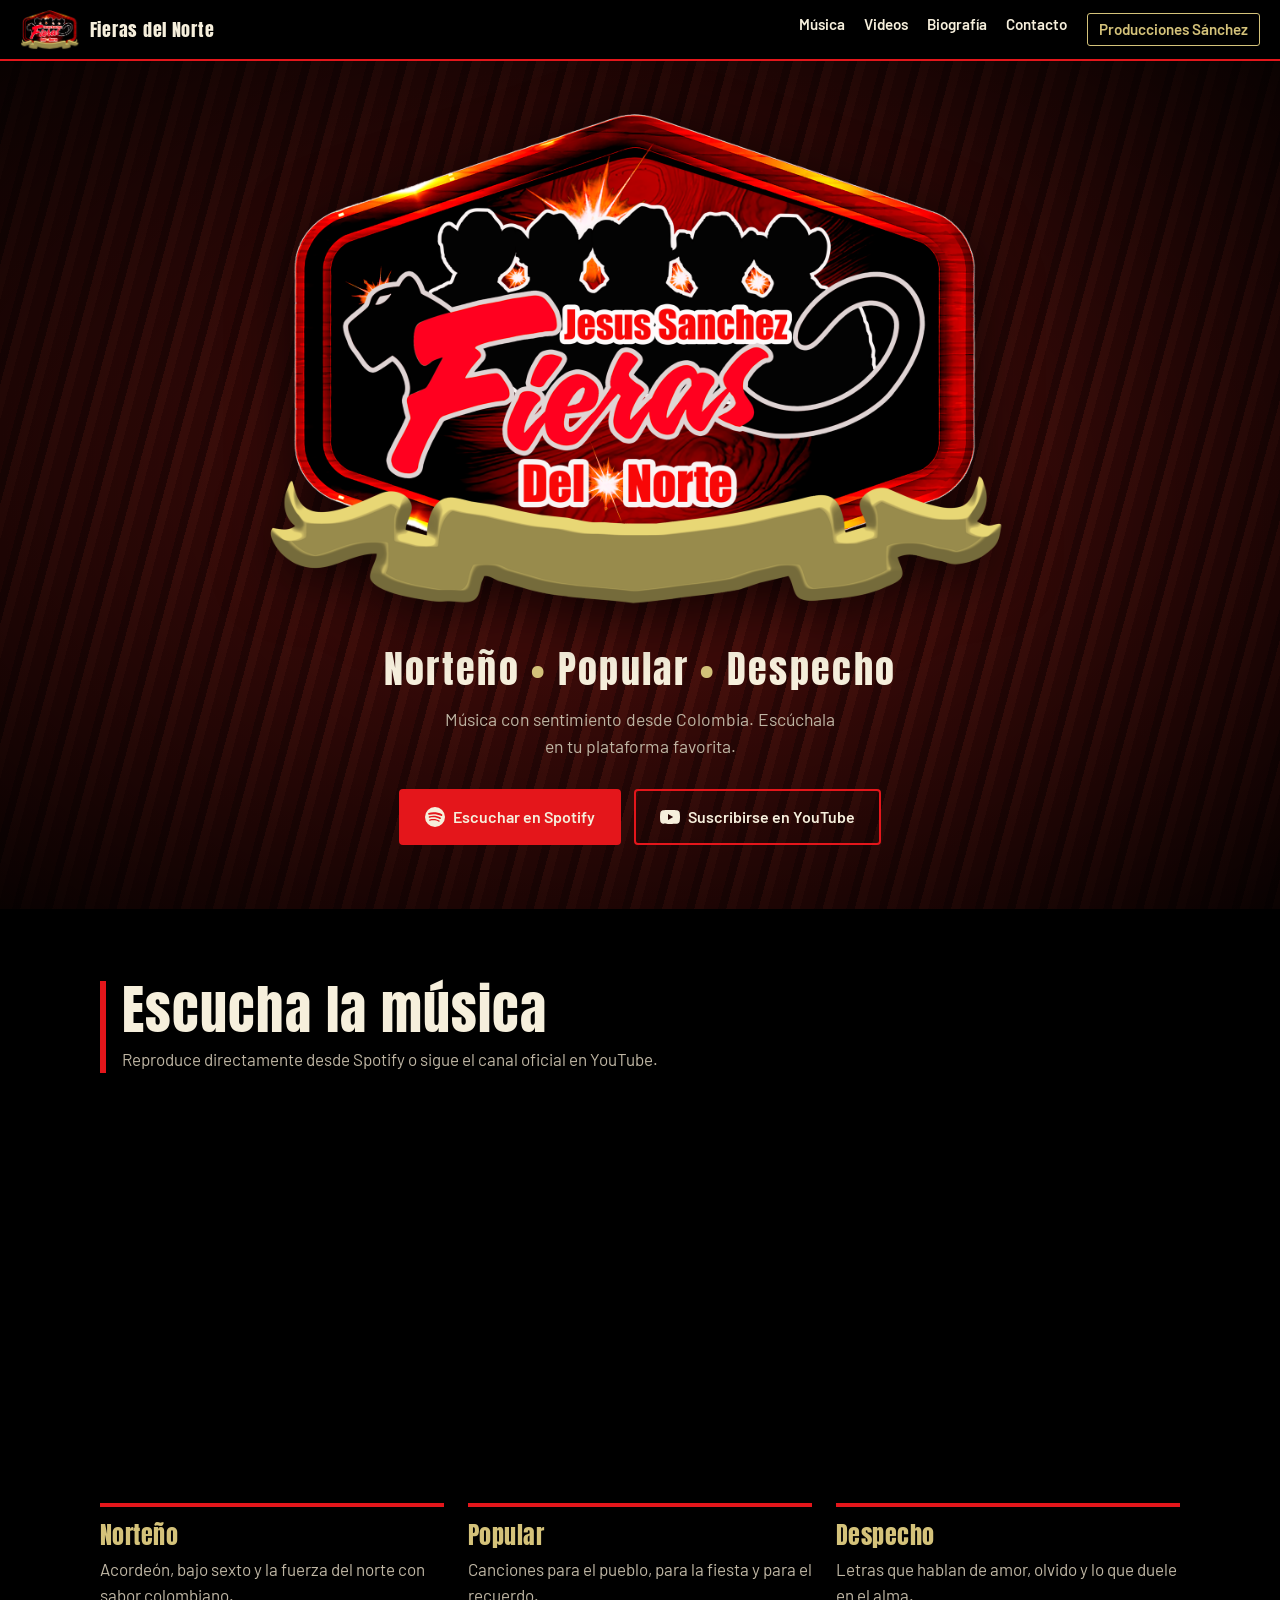
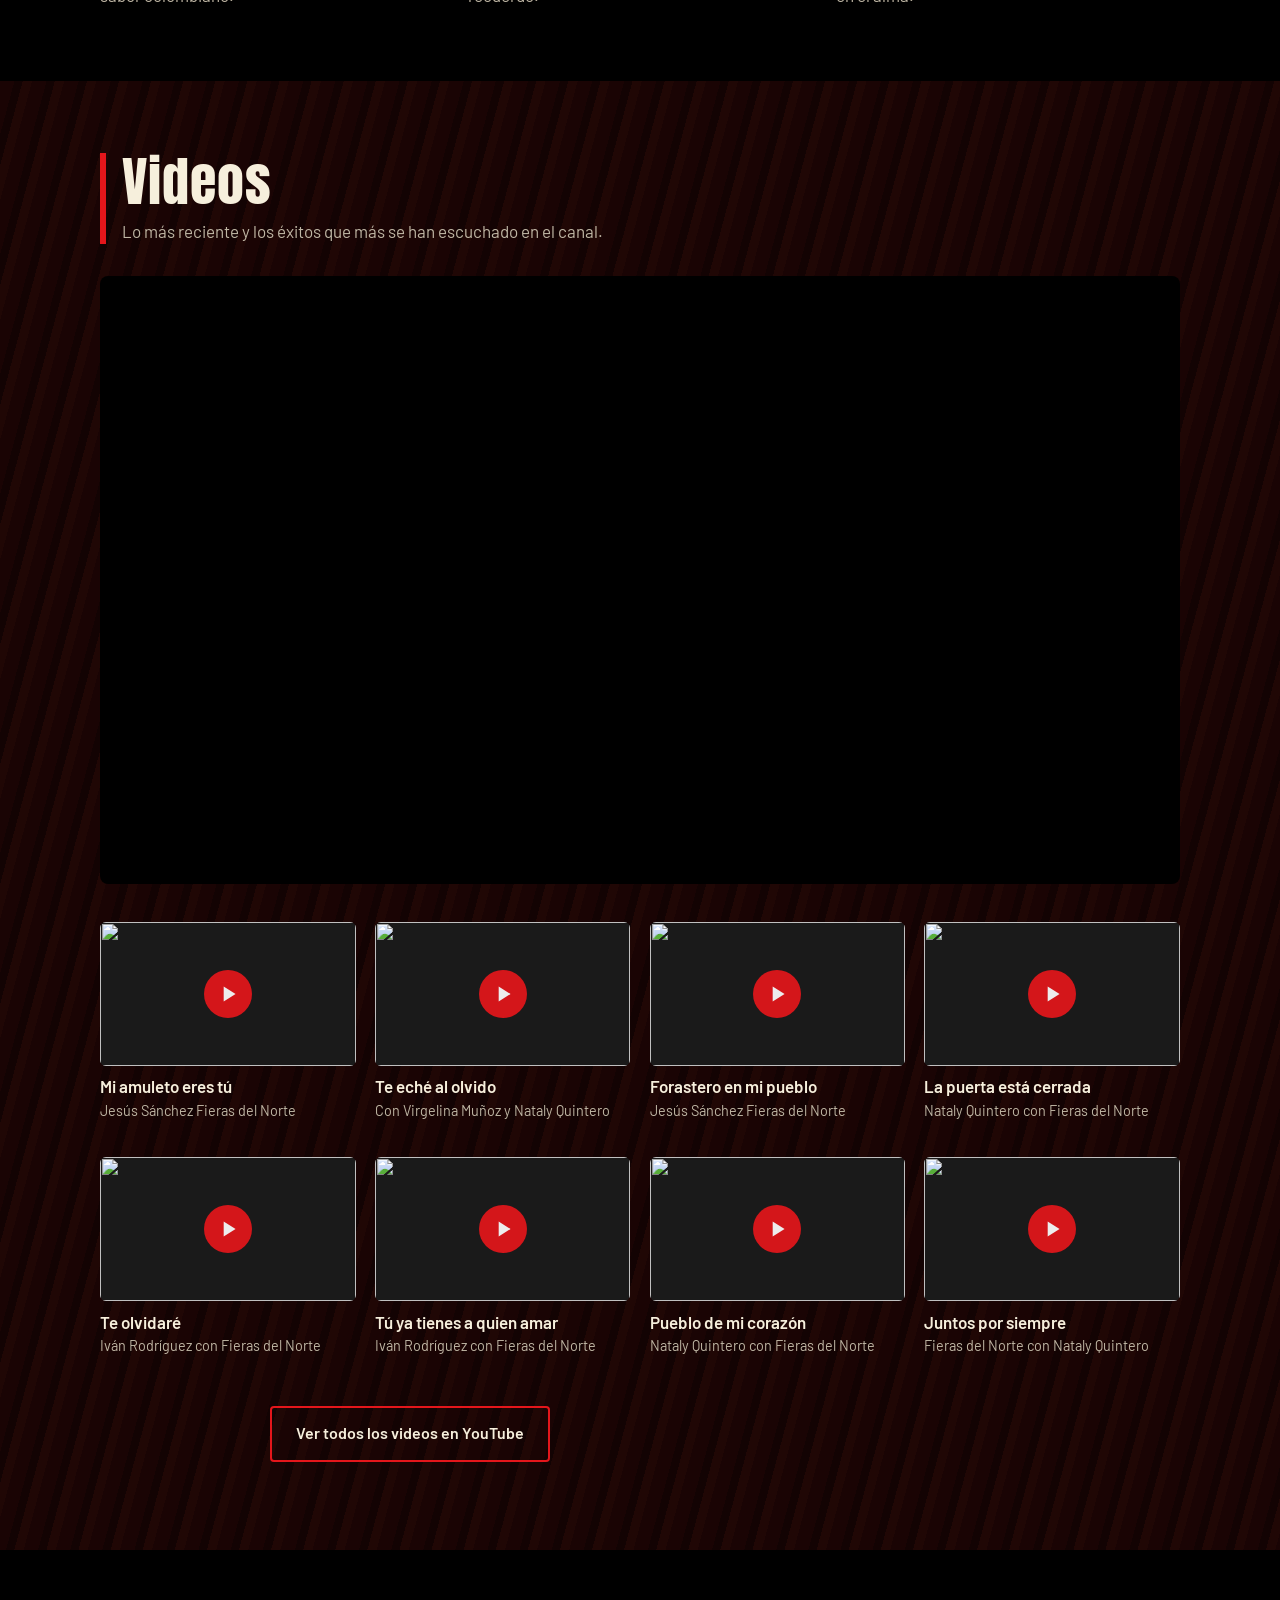
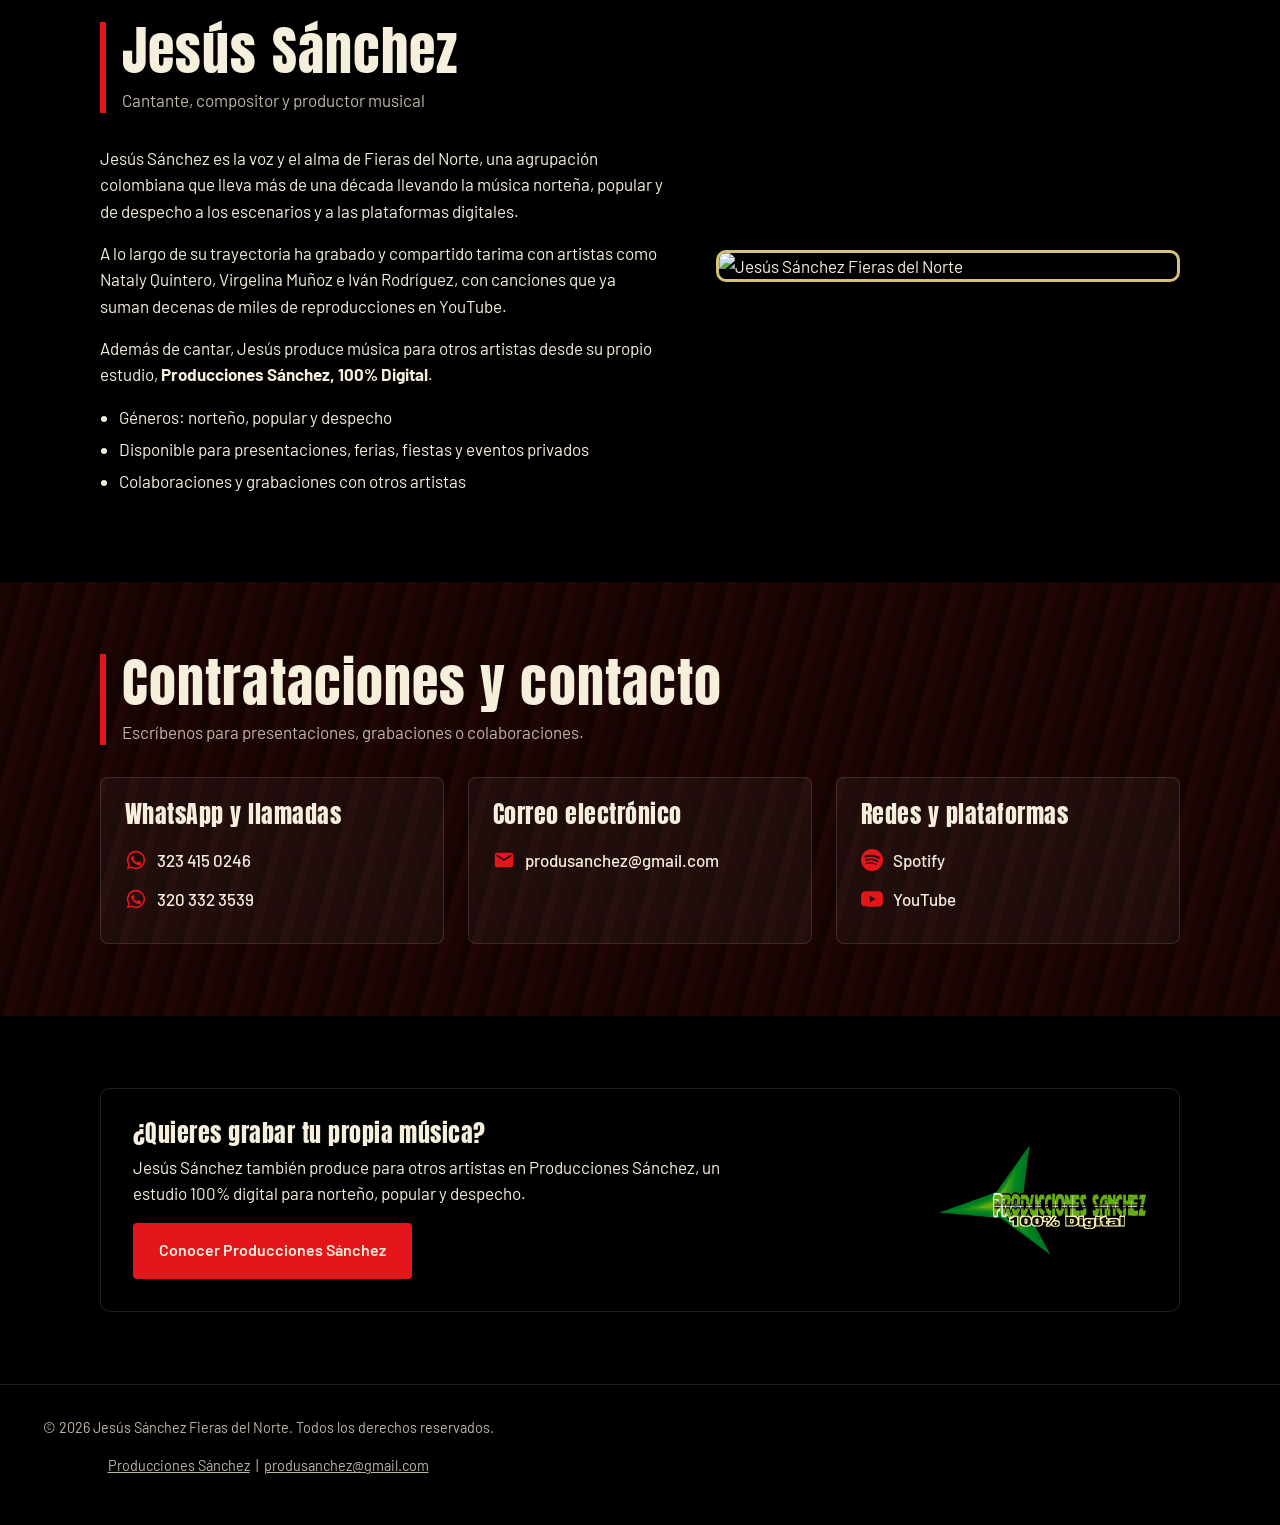
==== index.html @ b180635d "......................." ====
<!DOCTYPE html>
<html lang="es">
<head>
  <meta charset="UTF-8">
  <meta name="viewport" content="width=device-width, initial-scale=1.0">
  <title>Jesús Sánchez Fieras del Norte | Música norteña, popular y despecho</title>
  <meta name="description" content="Sitio oficial de Jesús Sánchez Fieras del Norte: música norteña, popular y despecho. Escucha en Spotify y YouTube, y contacta para presentaciones y grabaciones.">
  <meta property="og:title" content="Jesús Sánchez Fieras del Norte">
  <meta property="og:description" content="Música norteña, popular y despecho. Escúchala en Spotify y YouTube.">
  <meta property="og:image" content="assets/logo-fieras.png">
  <meta property="og:type" content="profile">
  <link rel="icon" type="image/png" href="assets/favicon.png">
  <link rel="stylesheet" href="styles.css">
</head>
<body>

  <header class="barra">
    <a class="marca" href="#inicio">
      <img src="assets/favicon.png" alt="">
      Fieras del Norte
    </a>
    <nav aria-label="Secciones">
      <a href="#musica">Música</a>
      <a href="#videos">Videos</a>
      <a href="#biografia">Biografía</a>
      <a href="#contacto">Contacto</a>
      <a class="otro-sitio" href="producciones.html">Producciones Sánchez</a>
    </nav>
  </header>

  <main>
    <section class="portada" id="inicio">
      <div>
        <img class="logo-grande" src="assets/logo-fieras.png" alt="Jesús Sánchez Fieras del Norte">
        <p class="lema">Norteño <span>&bull;</span> Popular <span>&bull;</span> Despecho</p>
        <p class="sub">Música con sentimiento desde Colombia. Escúchala en tu plataforma favorita.</p>
        <div class="botones">
          <a class="boton" href="https://open.spotify.com/artist/6NgKmEg6CVNLuKPYfEcE4Q" target="_blank" rel="noopener">
            <svg viewBox="0 0 24 24"><path d="M12 0a12 12 0 1 0 0 24 12 12 0 0 0 0-24zm5.5 17.3a.75.75 0 0 1-1.03.25c-2.82-1.72-6.37-2.11-10.55-1.16a.75.75 0 1 1-.33-1.46c4.57-1.04 8.5-.59 11.66 1.34.35.22.46.68.25 1.03zm1.47-3.27a.94.94 0 0 1-1.29.31c-3.23-1.99-8.15-2.56-11.97-1.4a.94.94 0 1 1-.54-1.8c4.36-1.32 9.78-.68 13.49 1.6.44.27.58.85.31 1.29zm.13-3.4C15.24 8.33 8.87 8.12 5.17 9.24a1.13 1.13 0 1 1-.65-2.16c4.25-1.29 11.31-1.04 15.76 1.6a1.13 1.13 0 0 1-1.18 1.95z"/></svg>
            Escuchar en Spotify
          </a>
          <a class="boton secundario" href="https://www.youtube.com/channel/UCKslHUxX5P1HYFIMrjHyWVA?sub_confirmation=1" target="_blank" rel="noopener">
            <svg viewBox="0 0 24 24"><path d="M23.5 6.2a3 3 0 0 0-2.1-2.1C19.5 3.6 12 3.6 12 3.6s-7.5 0-9.4.5A3 3 0 0 0 .5 6.2 31 31 0 0 0 0 12a31 31 0 0 0 .5 5.8 3 3 0 0 0 2.1 2.1c1.9.5 9.4.5 9.4.5s7.5 0 9.4-.5a3 3 0 0 0 2.1-2.1A31 31 0 0 0 24 12a31 31 0 0 0-.5-5.8zM9.6 15.6V8.4l6.2 3.6-6.2 3.6z"/></svg>
            Suscribirse en YouTube
          </a>
        </div>
      </div>
    </section>

    <section class="bloque oscuro" id="musica">
      <div class="contenedor">
        <div class="encabezado">
          <h2>Escucha la música</h2>
          <p>Reproduce directamente desde Spotify o sigue el canal oficial en YouTube.</p>
        </div>
        <iframe class="spotify" src="https://open.spotify.com/embed/artist/6NgKmEg6CVNLuKPYfEcE4Q?utm_source=generator&theme=0" title="Jesús Sánchez Fieras del Norte en Spotify" allow="autoplay; clipboard-write; encrypted-media; fullscreen; picture-in-picture" loading="lazy"></iframe>

        <div class="rejilla">
          <article>
            <h3>Norteño</h3>
            <p>Acordeón, bajo sexto y la fuerza del norte con sabor colombiano.</p>
          </article>
          <article>
            <h3>Popular</h3>
            <p>Canciones para el pueblo, para la fiesta y para el recuerdo.</p>
          </article>
          <article>
            <h3>Despecho</h3>
            <p>Letras que hablan de amor, olvido y lo que duele en el alma.</p>
          </article>
        </div>
      </div>
    </section>

    <section class="bloque madera" id="videos">
      <div class="contenedor">
        <div class="encabezado">
          <h2>Videos</h2>
          <p>Lo más reciente y los éxitos que más se han escuchado en el canal.</p>
        </div>

        <iframe class="video-destacado" src="https://www.youtube.com/embed/_GvUXM2-lzg" title="Pueblito Querido - Jesús Sánchez Fieras del Norte" allow="accelerometer; autoplay; clipboard-write; encrypted-media; gyroscope; picture-in-picture" allowfullscreen loading="lazy"></iframe>

        <ul class="videos">
          <li>
            <a href="https://www.youtube.com/watch?v=Nx9cop3tKJw" target="_blank" rel="noopener">
              <div class="miniatura"><img src="https://img.youtube.com/vi/Nx9cop3tKJw/hqdefault.jpg" alt="" loading="lazy"></div>
              <p class="titulo">Mi amuleto eres tú</p>
              <p class="dato">Jesús Sánchez Fieras del Norte</p>
            </a>
          </li>
          <li>
            <a href="https://www.youtube.com/watch?v=uwoaLP2kvKg" target="_blank" rel="noopener">
              <div class="miniatura"><img src="https://img.youtube.com/vi/uwoaLP2kvKg/hqdefault.jpg" alt="" loading="lazy"></div>
              <p class="titulo">Te eché al olvido</p>
              <p class="dato">Con Virgelina Muñoz y Nataly Quintero</p>
            </a>
          </li>
          <li>
            <a href="https://www.youtube.com/watch?v=SroXulRqxY0" target="_blank" rel="noopener">
              <div class="miniatura"><img src="https://img.youtube.com/vi/SroXulRqxY0/hqdefault.jpg" alt="" loading="lazy"></div>
              <p class="titulo">Forastero en mi pueblo</p>
              <p class="dato">Jesús Sánchez Fieras del Norte</p>
            </a>
          </li>
          <li>
            <a href="https://www.youtube.com/watch?v=b-PFEYbwwXg" target="_blank" rel="noopener">
              <div class="miniatura"><img src="https://img.youtube.com/vi/b-PFEYbwwXg/hqdefault.jpg" alt="" loading="lazy"></div>
              <p class="titulo">La puerta está cerrada</p>
              <p class="dato">Nataly Quintero con Fieras del Norte</p>
            </a>
          </li>
          <li>
            <a href="https://www.youtube.com/watch?v=UiXkzZeWj-Q" target="_blank" rel="noopener">
              <div class="miniatura"><img src="https://img.youtube.com/vi/UiXkzZeWj-Q/hqdefault.jpg" alt="" loading="lazy"></div>
              <p class="titulo">Te olvidaré</p>
              <p class="dato">Iván Rodríguez con Fieras del Norte</p>
            </a>
          </li>
          <li>
            <a href="https://www.youtube.com/watch?v=PSdpsPCMDi8" target="_blank" rel="noopener">
              <div class="miniatura"><img src="https://img.youtube.com/vi/PSdpsPCMDi8/hqdefault.jpg" alt="" loading="lazy"></div>
              <p class="titulo">Tú ya tienes a quien amar</p>
              <p class="dato">Iván Rodríguez con Fieras del Norte</p>
            </a>
          </li>
          <li>
            <a href="https://www.youtube.com/watch?v=jujNKsV2i9s" target="_blank" rel="noopener">
              <div class="miniatura"><img src="https://img.youtube.com/vi/jujNKsV2i9s/hqdefault.jpg" alt="" loading="lazy"></div>
              <p class="titulo">Pueblo de mi corazón</p>
              <p class="dato">Nataly Quintero con Fieras del Norte</p>
            </a>
          </li>
          <li>
            <a href="https://www.youtube.com/watch?v=V4MBX5dH7-M" target="_blank" rel="noopener">
              <div class="miniatura"><img src="https://img.youtube.com/vi/V4MBX5dH7-M/hqdefault.jpg" alt="" loading="lazy"></div>
              <p class="titulo">Juntos por siempre</p>
              <p class="dato">Fieras del Norte con Nataly Quintero</p>
            </a>
          </li>
        </ul>
        <p style="margin-top:2rem;text-align:center">
          <a class="boton secundario" href="https://www.youtube.com/@Fierasdelnote" target="_blank" rel="noopener">Ver todos los videos en YouTube</a>
        </p>
      </div>
    </section>

    <section class="bloque oscuro" id="biografia">
      <div class="contenedor bio">
        <div>
          <div class="encabezado">
            <h2>Jesús Sánchez</h2>
            <p>Cantante, compositor y productor musical</p>
          </div>
          <p>Jesús Sánchez es la voz y el alma de Fieras del Norte, una agrupación colombiana que lleva más de una década llevando la música norteña, popular y de despecho a los escenarios y a las plataformas digitales.</p>
          <p>A lo largo de su trayectoria ha grabado y compartido tarima con artistas como Nataly Quintero, Virgelina Muñoz e Iván Rodríguez, con canciones que ya suman decenas de miles de reproducciones en YouTube.</p>
          <p>Además de cantar, Jesús produce música para otros artistas desde su propio estudio, <strong>Producciones Sánchez, 100% Digital</strong>.</p>
          <ul>
            <li>Géneros: norteño, popular y despecho</li>
            <li>Disponible para presentaciones, ferias, fiestas y eventos privados</li>
            <li>Colaboraciones y grabaciones con otros artistas</li>
          </ul>
        </div>
        <img class="foto" src="https://i.scdn.co/image/ab6761610000e5eb54bc187018ba6ae57aca4e2f" alt="Jesús Sánchez Fieras del Norte" loading="lazy">
      </div>
    </section>

    <section class="bloque madera" id="contacto">
      <div class="contenedor">
        <div class="encabezado">
          <h2>Contrataciones y contacto</h2>
          <p>Escríbenos para presentaciones, grabaciones o colaboraciones.</p>
        </div>
        <div class="contacto">
          <div class="tarjeta">
            <h3>WhatsApp y llamadas</h3>
            <a href="https://wa.me/573234150246" target="_blank" rel="noopener">
              <svg viewBox="0 0 24 24"><path d="M12 2a10 10 0 0 0-8.6 15.1L2 22l5-1.3A10 10 0 1 0 12 2zm0 18.2a8.2 8.2 0 0 1-4.2-1.2l-.3-.2-3 .8.8-2.9-.2-.3A8.2 8.2 0 1 1 12 20.2zm4.5-6.1c-.2-.1-1.5-.7-1.7-.8s-.4-.1-.6.1-.6.8-.8 1c-.1.2-.3.2-.5.1a6.7 6.7 0 0 1-3.3-2.9c-.3-.4.2-.4.7-1.3.1-.2 0-.3 0-.4l-.8-1.8c-.2-.5-.4-.4-.6-.4h-.5a1 1 0 0 0-.7.3 3 3 0 0 0-.9 2.2 5.2 5.2 0 0 0 1.1 2.8 12 12 0 0 0 4.6 4c1.7.7 2.3.8 3.2.7.5-.1 1.5-.6 1.8-1.2.2-.6.2-1.1.1-1.2l-.5-.2z"/></svg>
              323 415 0246
            </a>
            <a href="https://wa.me/573203323539" target="_blank" rel="noopener">
              <svg viewBox="0 0 24 24"><path d="M12 2a10 10 0 0 0-8.6 15.1L2 22l5-1.3A10 10 0 1 0 12 2zm0 18.2a8.2 8.2 0 0 1-4.2-1.2l-.3-.2-3 .8.8-2.9-.2-.3A8.2 8.2 0 1 1 12 20.2zm4.5-6.1c-.2-.1-1.5-.7-1.7-.8s-.4-.1-.6.1-.6.8-.8 1c-.1.2-.3.2-.5.1a6.7 6.7 0 0 1-3.3-2.9c-.3-.4.2-.4.7-1.3.1-.2 0-.3 0-.4l-.8-1.8c-.2-.5-.4-.4-.6-.4h-.5a1 1 0 0 0-.7.3 3 3 0 0 0-.9 2.2 5.2 5.2 0 0 0 1.1 2.8 12 12 0 0 0 4.6 4c1.7.7 2.3.8 3.2.7.5-.1 1.5-.6 1.8-1.2.2-.6.2-1.1.1-1.2l-.5-.2z"/></svg>
              320 332 3539
            </a>
          </div>
          <div class="tarjeta">
            <h3>Correo electrónico</h3>
            <a href="mailto:produsanchez@gmail.com">
              <svg viewBox="0 0 24 24"><path d="M20 4H4a2 2 0 0 0-2 2v12a2 2 0 0 0 2 2h16a2 2 0 0 0 2-2V6a2 2 0 0 0-2-2zm0 4-8 5-8-5V6l8 5 8-5v2z"/></svg>
              produsanchez@gmail.com
            </a>
          </div>
          <div class="tarjeta">
            <h3>Redes y plataformas</h3>
            <a href="https://open.spotify.com/artist/6NgKmEg6CVNLuKPYfEcE4Q" target="_blank" rel="noopener">
              <svg viewBox="0 0 24 24"><path d="M12 0a12 12 0 1 0 0 24 12 12 0 0 0 0-24zm5.5 17.3a.75.75 0 0 1-1.03.25c-2.82-1.72-6.37-2.11-10.55-1.16a.75.75 0 1 1-.33-1.46c4.57-1.04 8.5-.59 11.66 1.34.35.22.46.68.25 1.03zm1.47-3.27a.94.94 0 0 1-1.29.31c-3.23-1.99-8.15-2.56-11.97-1.4a.94.94 0 1 1-.54-1.8c4.36-1.32 9.78-.68 13.49 1.6.44.27.58.85.31 1.29zm.13-3.4C15.24 8.33 8.87 8.12 5.17 9.24a1.13 1.13 0 1 1-.65-2.16c4.25-1.29 11.31-1.04 15.76 1.6a1.13 1.13 0 0 1-1.18 1.95z"/></svg>
              Spotify
            </a>
            <a href="https://www.youtube.com/@Fierasdelnote" target="_blank" rel="noopener">
              <svg viewBox="0 0 24 24"><path d="M23.5 6.2a3 3 0 0 0-2.1-2.1C19.5 3.6 12 3.6 12 3.6s-7.5 0-9.4.5A3 3 0 0 0 .5 6.2 31 31 0 0 0 0 12a31 31 0 0 0 .5 5.8 3 3 0 0 0 2.1 2.1c1.9.5 9.4.5 9.4.5s7.5 0 9.4-.5a3 3 0 0 0 2.1-2.1A31 31 0 0 0 24 12a31 31 0 0 0-.5-5.8zM9.6 15.6V8.4l6.2 3.6-6.2 3.6z"/></svg>
              YouTube
            </a>
          </div>
        </div>
      </div>
    </section>

    <section class="bloque oscuro">
      <div class="contenedor cruce">
        <div>
          <h3>¿Quieres grabar tu propia música?</h3>
          <p>Jesús Sánchez también produce para otros artistas en Producciones Sánchez, un estudio 100% digital para norteño, popular y despecho.</p>
          <a class="boton" href="producciones.html">Conocer Producciones Sánchez</a>
        </div>
        <img src="assets/logo-producciones.png" alt="Producciones Sánchez 100% Digital">
      </div>
    </section>
  </main>

  <footer>
    <p>&copy; 2026 Jesús Sánchez Fieras del Norte. Todos los derechos reservados.</p>
    <p><a href="producciones.html">Producciones Sánchez</a> &nbsp;|&nbsp; <a href="mailto:produsanchez@gmail.com">produsanchez@gmail.com</a></p>
  </footer>

</body>
</html>
---- styles.css ----
@import url('https://fonts.googleapis.com/css2?family=Anton&family=Barlow:ital,wght@0,400;0,500;0,600;1,400&display=swap');

:root {
  --negro: #000000;
  --madera: #3a0a08;
  --madera-clara: #6a1410;
  --rojo: #e4161b;
  --rojo-oscuro: #9c0f12;
  --dorado: #d4c27a;
  --crema: #f6efdc;
  --gris: #bfb6a4;
  --acento: var(--rojo);
  --acento-oscuro: var(--rojo-oscuro);
  --fondo-textura: repeating-linear-gradient(105deg, var(--madera) 0 14px, #2b0706 14px 22px, #47100c 22px 31px);
}

.tema-estudio {
  --acento: #3fae2a;
  --acento-oscuro: #1f6d12;
  --dorado: #c8e6a0;
  --madera: #061a04;
  --fondo-textura: repeating-linear-gradient(105deg, #061a04 0 14px, #03110280 14px 22px, #0b2a08 22px 31px);
}

* { box-sizing: border-box; }

html { scroll-behavior: smooth; }
@media (prefers-reduced-motion: reduce) { html { scroll-behavior: auto; } }

body {
  margin: 0;
  background: var(--negro);
  color: var(--crema);
  font-family: 'Barlow', system-ui, sans-serif;
  font-size: 1.0625rem;
  line-height: 1.55;
}

a { color: var(--dorado); }
a:focus-visible, button:focus-visible { outline: 3px solid var(--dorado); outline-offset: 3px; }

img { max-width: 100%; height: auto; display: block; }

h1, h2, h3 {
  font-family: 'Anton', Impact, sans-serif;
  font-weight: 400;
  letter-spacing: 0.02em;
  line-height: 1.05;
  margin: 0 0 0.5rem;
}
h2 { font-size: clamp(2.2rem, 5vw, 3.4rem); color: var(--crema); }
h3 { font-size: 1.5rem; }
p { margin: 0 0 1rem; max-width: 62ch; }

/* Barra superior */
.barra {
  position: sticky; top: 0; z-index: 10;
  display: flex; align-items: center; justify-content: space-between; gap: 1rem;
  padding: 0.6rem 1.25rem;
  background: rgba(0,0,0,0.92);
  border-bottom: 2px solid var(--acento);
}
.barra .marca { display: flex; align-items: center; gap: 0.6rem; text-decoration: none; color: var(--crema); font-family: 'Anton', sans-serif; font-size: 1.15rem; letter-spacing: 0.04em; }
.barra .marca img { height: 40px; width: auto; }
.barra nav { display: flex; gap: 1.2rem; flex-wrap: wrap; }
.barra nav a { color: var(--crema); text-decoration: none; font-weight: 600; font-size: 0.95rem; }
.barra nav a:hover { color: var(--dorado); }
.barra nav a.otro-sitio { color: var(--dorado); border: 1px solid var(--dorado); padding: 0.25rem 0.7rem; border-radius: 3px; }

/* Portada */
.portada {
  position: relative;
  min-height: 82vh;
  display: grid; place-items: center;
  padding: 3rem 1.25rem 4rem;
  background: var(--fondo-textura);
  overflow: hidden;
  text-align: center;
}
.portada::after {
  content: ""; position: absolute; inset: 0;
  background: radial-gradient(ellipse at center, rgba(0,0,0,0) 30%, rgba(0,0,0,0.85) 100%);
  pointer-events: none;
}
.portada > * { position: relative; z-index: 1; }
.portada .logo-grande { width: min(760px, 92vw); margin: 0 auto 1.5rem; filter: drop-shadow(0 12px 30px rgba(0,0,0,0.7)); }
.portada .lema {
  font-family: 'Anton', sans-serif;
  font-size: clamp(1.4rem, 3.6vw, 2.4rem);
  color: var(--crema);
  letter-spacing: 0.06em;
  margin: 0 0 0.4rem;
}
.portada .lema span { color: var(--dorado); }
.portada .sub { color: var(--gris); font-size: 1.1rem; margin: 0 auto 1.8rem; max-width: 40ch; }

.botones { display: flex; gap: 0.8rem; justify-content: center; flex-wrap: wrap; }
.boton {
  display: inline-flex; align-items: center; gap: 0.5rem;
  padding: 0.85rem 1.5rem;
  border-radius: 4px;
  font-weight: 600; text-decoration: none; font-size: 1rem;
  border: 2px solid var(--acento);
  color: var(--crema); background: var(--acento);
}
.boton:hover { background: var(--acento-oscuro); border-color: var(--acento-oscuro); }
.boton.secundario { background: transparent; color: var(--crema); }
.boton.secundario:hover { background: rgba(255,255,255,0.08); }
.boton svg { width: 20px; height: 20px; fill: currentColor; }

/* Secciones */
section.bloque { padding: 4.5rem 1.25rem; }
.contenedor { max-width: 1080px; margin: 0 auto; }
.encabezado { margin-bottom: 2rem; border-left: 6px solid var(--acento); padding-left: 1rem; }
.encabezado p { color: var(--gris); margin: 0; }

.bloque.oscuro { background: #000; }
.bloque.madera { background: var(--fondo-textura); position: relative; }
.bloque.madera::before { content: ""; position: absolute; inset: 0; background: rgba(0,0,0,0.55); }
.bloque.madera > * { position: relative; }

/* Música */
.spotify { width: 100%; border: 0; border-radius: 12px; height: 352px; margin-bottom: 2.5rem; }
.video-destacado { aspect-ratio: 16/9; width: 100%; border: 0; border-radius: 8px; background: #000; margin-bottom: 2rem; }
.videos { display: grid; grid-template-columns: repeat(auto-fill, minmax(230px, 1fr)); gap: 1.2rem; list-style: none; padding: 0; margin: 0; }
.videos a { display: block; text-decoration: none; color: var(--crema); }
.videos .miniatura { position: relative; aspect-ratio: 16/9; overflow: hidden; border-radius: 6px; background: #1a1a1a; }
.videos .miniatura img { width: 100%; height: 100%; object-fit: cover; }
.videos .miniatura::after {
  content: ""; position: absolute; left: 50%; top: 50%; transform: translate(-50%, -50%);
  width: 48px; height: 48px; border-radius: 50%;
  background: var(--rojo) url("data:image/svg+xml,%3Csvg xmlns='http://www.w3.org/2000/svg' viewBox='0 0 24 24' fill='white'%3E%3Cpath d='M8 5v14l11-7z'/%3E%3C/svg%3E") center/26px no-repeat;
  opacity: 0.92;
}
.videos .titulo { font-weight: 600; margin: 0.6rem 0 0.15rem; line-height: 1.3; }
.videos .dato { color: var(--gris); font-size: 0.9rem; }

/* Biografía */
.bio { display: grid; grid-template-columns: 1.1fr 0.9fr; gap: 3rem; align-items: center; }
.bio .foto { border-radius: 10px; border: 3px solid var(--dorado); box-shadow: 0 20px 50px rgba(0,0,0,0.6); }
.bio ul { padding-left: 1.2rem; margin: 0 0 1rem; }
.bio li { margin-bottom: 0.35rem; }
@media (max-width: 820px) { .bio { grid-template-columns: 1fr; } }

/* Géneros / servicios */
.rejilla { display: grid; grid-template-columns: repeat(auto-fit, minmax(220px, 1fr)); gap: 1.5rem; }
.rejilla article { border-top: 4px solid var(--acento); padding-top: 1rem; }
.rejilla h3 { color: var(--dorado); }
.rejilla p { margin: 0; color: var(--gris); }

/* Contacto */
.contacto { display: grid; grid-template-columns: repeat(auto-fit, minmax(260px, 1fr)); gap: 1.5rem; }
.contacto .tarjeta { background: rgba(255,255,255,0.04); border: 1px solid rgba(255,255,255,0.12); border-radius: 8px; padding: 1.5rem; }
.contacto .tarjeta h3 { margin-bottom: 0.8rem; }
.contacto .tarjeta a { display: flex; align-items: center; gap: 0.6rem; color: var(--crema); text-decoration: none; padding: 0.4rem 0; font-weight: 500; }
.contacto .tarjeta a:hover { color: var(--dorado); }
.contacto svg { width: 22px; height: 22px; fill: var(--acento); flex: none; }

/* Cruce entre sitios */
.cruce { display: grid; grid-template-columns: 1fr auto; gap: 2rem; align-items: center; background: #000; border: 1px solid rgba(255,255,255,0.12); border-radius: 10px; padding: 2rem; }
.cruce img { max-height: 110px; width: auto; justify-self: end; }
@media (max-width: 700px) { .cruce { grid-template-columns: 1fr; } .cruce img { justify-self: start; } }

/* Pie */
footer { padding: 2rem 1.25rem; border-top: 1px solid rgba(255,255,255,0.12); color: var(--gris); font-size: 0.9rem; text-align: center; }
footer a { color: var(--gris); }
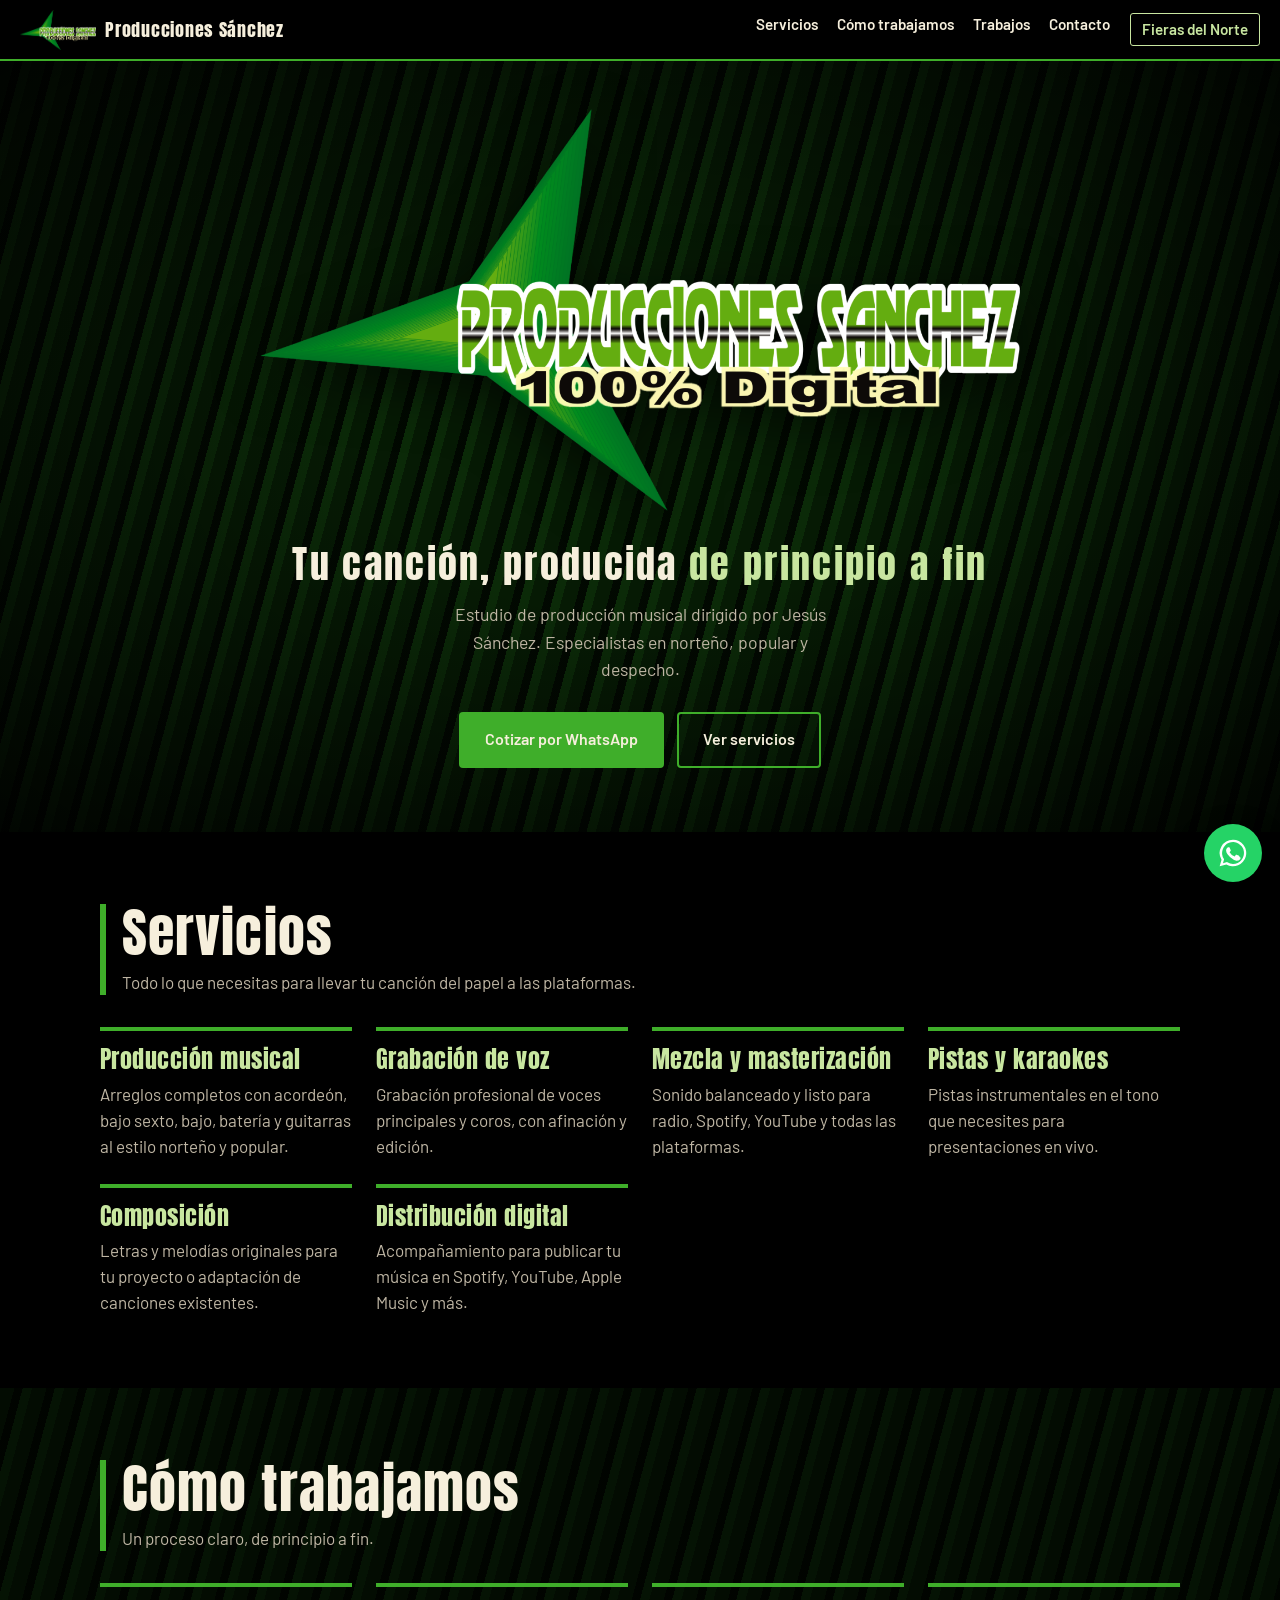
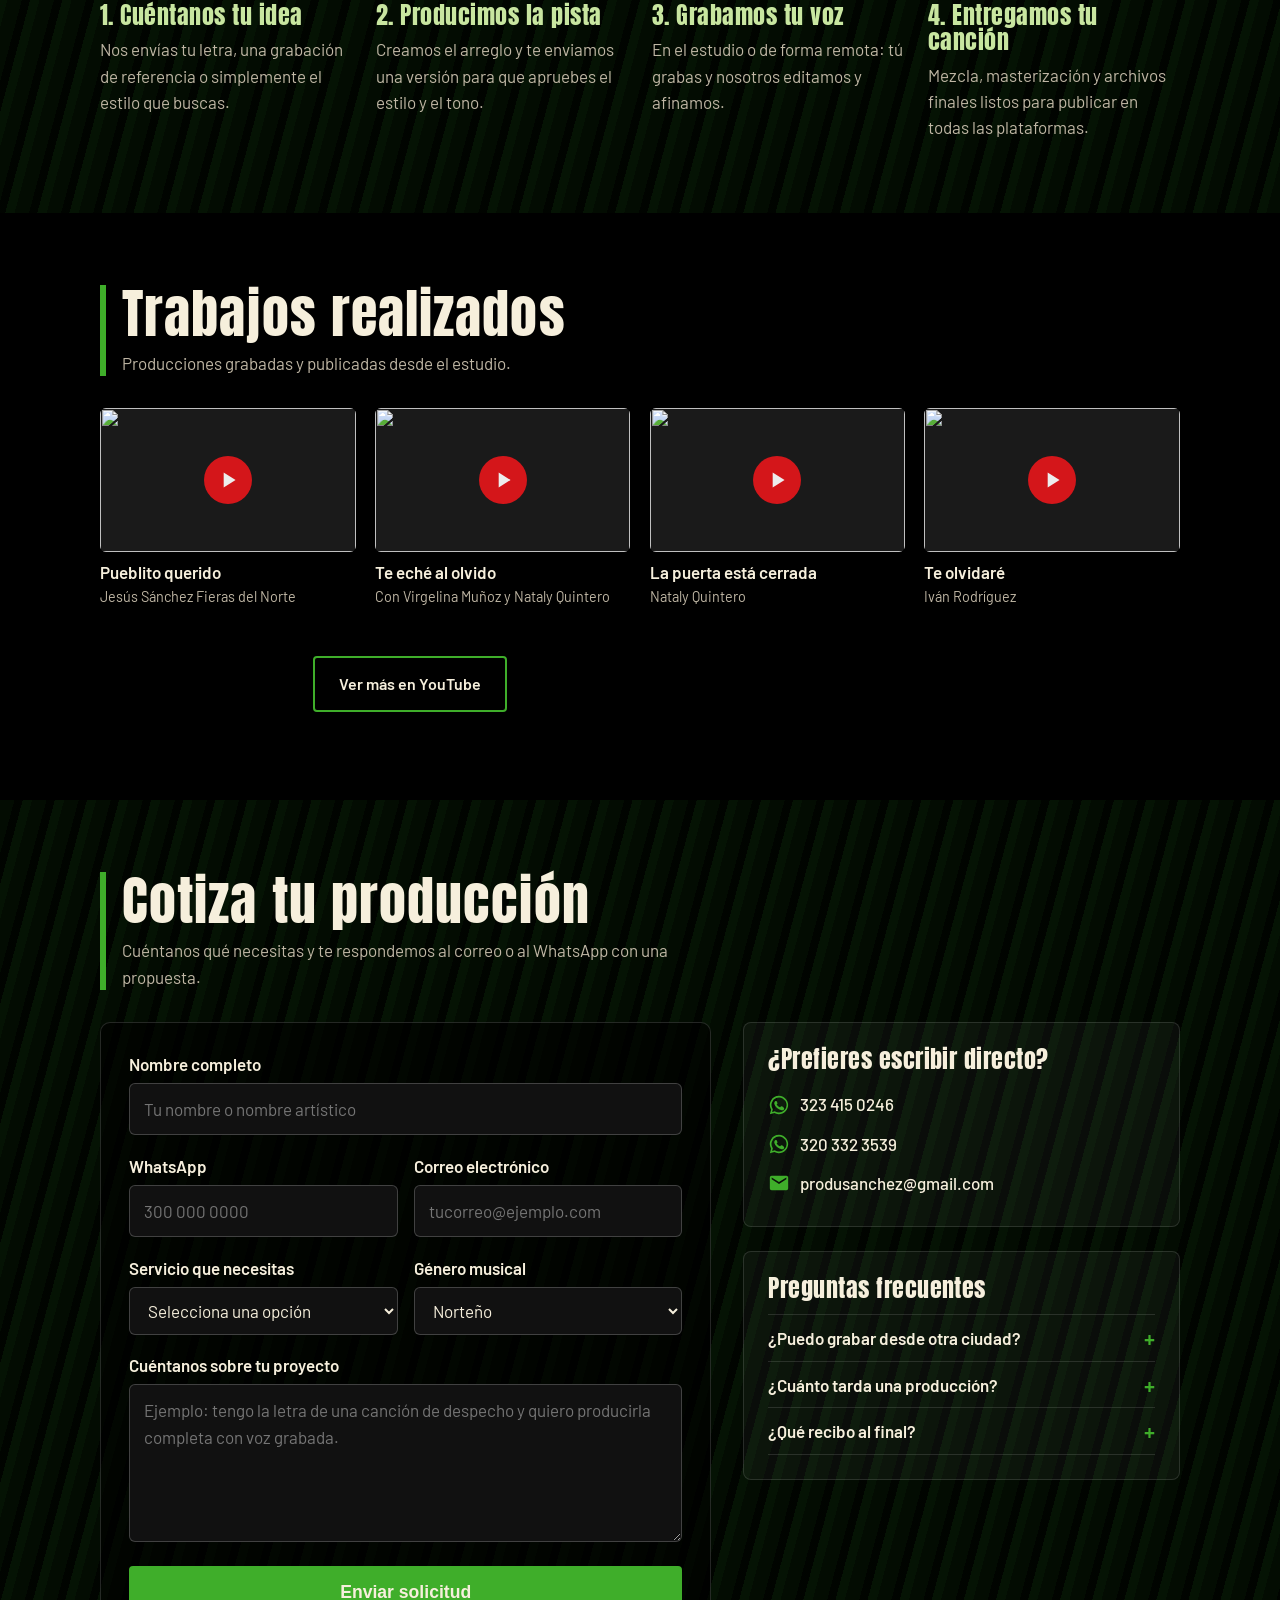
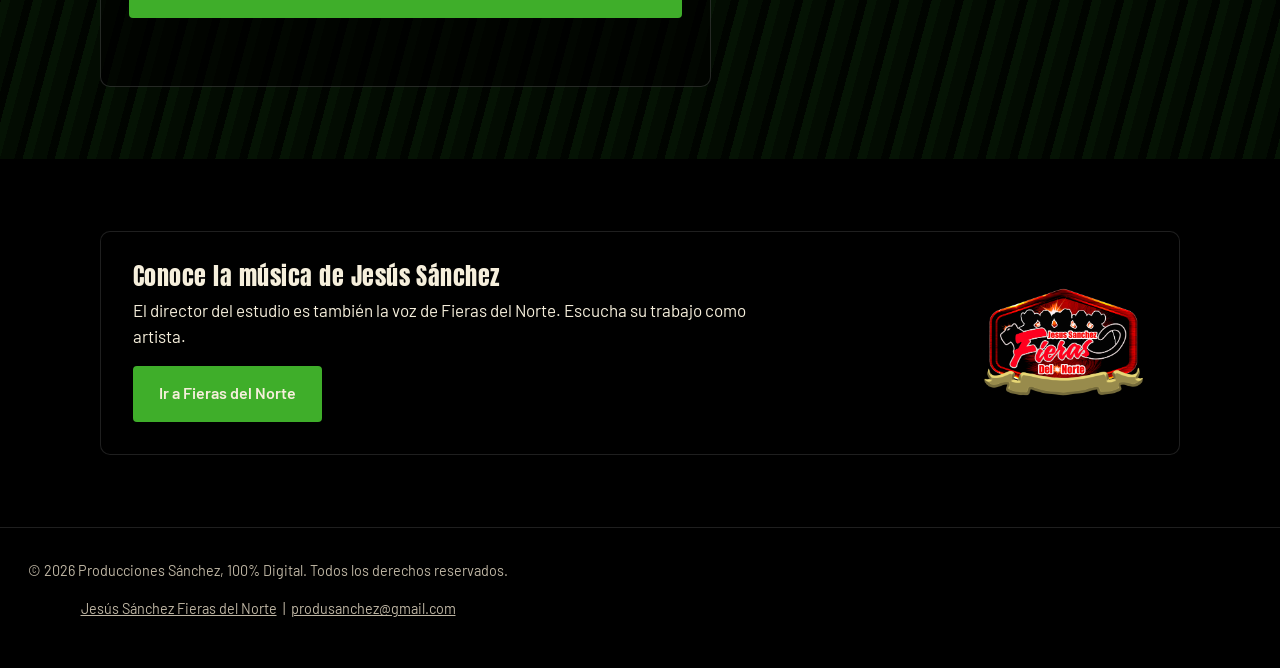
==== commit f28c82cd: "..............." ====
--- a/index.html
+++ b/index.html
@@ -3,89 +3,117 @@
 <head>
   <meta charset="UTF-8">
   <meta name="viewport" content="width=device-width, initial-scale=1.0">
-  <title>Jesús Sánchez Fieras del Norte | Música norteña, popular y despecho</title>
-  <meta name="description" content="Sitio oficial de Jesús Sánchez Fieras del Norte: música norteña, popular y despecho. Escucha en Spotify y YouTube, y contacta para presentaciones y grabaciones.">
-  <meta property="og:title" content="Jesús Sánchez Fieras del Norte">
-  <meta property="og:description" content="Música norteña, popular y despecho. Escúchala en Spotify y YouTube.">
-  <meta property="og:image" content="assets/logo-fieras.png">
-  <meta property="og:type" content="profile">
-  <link rel="icon" type="image/png" href="assets/favicon.png">
+  <title>Producciones Sánchez | Estudio de producción musical 100% Digital</title>
+  <meta name="description" content="Producciones Sánchez, estudio de producción musical 100% digital dirigido por Jesús Sánchez. Grabación, arreglos, mezcla y masterización para norteño, popular y despecho.">
+  <meta property="og:title" content="Producciones Sánchez, 100% Digital">
+  <meta property="og:description" content="Producción musical, grabación, mezcla y masterización para norteño, popular y despecho.">
+  <meta property="og:image" content="assets/logo-producciones.png">
+  <link rel="icon" type="image/png" href="assets/logo-producciones.png">
   <link rel="stylesheet" href="styles.css">
 </head>
-<body>
+<body class="tema-estudio">
 
   <header class="barra">
     <a class="marca" href="#inicio">
-      <img src="assets/favicon.png" alt="">
-      Fieras del Norte
+      <img src="assets/logo-producciones.png" alt="">
+      Producciones Sánchez
     </a>
-    <nav aria-label="Secciones">
-      <a href="#musica">Música</a>
-      <a href="#videos">Videos</a>
-      <a href="#biografia">Biografía</a>
+    <button class="menu-boton" id="menu-boton" aria-label="Abrir menú" aria-expanded="false" aria-controls="menu"><span></span><span></span><span></span></button>
+    <nav aria-label="Secciones" id="menu">
+      <a href="#servicios">Servicios</a>
+      <a href="#proceso">Cómo trabajamos</a>
+      <a href="#trabajos">Trabajos</a>
       <a href="#contacto">Contacto</a>
-      <a class="otro-sitio" href="producciones.html">Producciones Sánchez</a>
+      <a class="otro-sitio" href="fieras.html">Fieras del Norte</a>
     </nav>
   </header>
 
   <main>
     <section class="portada" id="inicio">
       <div>
-        <img class="logo-grande" src="assets/logo-fieras.png" alt="Jesús Sánchez Fieras del Norte">
-        <p class="lema">Norteño <span>&bull;</span> Popular <span>&bull;</span> Despecho</p>
-        <p class="sub">Música con sentimiento desde Colombia. Escúchala en tu plataforma favorita.</p>
+        <img class="logo-grande" src="assets/logo-producciones.png" alt="Producciones Sánchez 100% Digital">
+        <p class="lema">Tu canción, producida <span>de principio a fin</span></p>
+        <p class="sub">Estudio de producción musical dirigido por Jesús Sánchez. Especialistas en norteño, popular y despecho.</p>
         <div class="botones">
-          <a class="boton" href="https://open.spotify.com/artist/6NgKmEg6CVNLuKPYfEcE4Q" target="_blank" rel="noopener">
-            <svg viewBox="0 0 24 24"><path d="M12 0a12 12 0 1 0 0 24 12 12 0 0 0 0-24zm5.5 17.3a.75.75 0 0 1-1.03.25c-2.82-1.72-6.37-2.11-10.55-1.16a.75.75 0 1 1-.33-1.46c4.57-1.04 8.5-.59 11.66 1.34.35.22.46.68.25 1.03zm1.47-3.27a.94.94 0 0 1-1.29.31c-3.23-1.99-8.15-2.56-11.97-1.4a.94.94 0 1 1-.54-1.8c4.36-1.32 9.78-.68 13.49 1.6.44.27.58.85.31 1.29zm.13-3.4C15.24 8.33 8.87 8.12 5.17 9.24a1.13 1.13 0 1 1-.65-2.16c4.25-1.29 11.31-1.04 15.76 1.6a1.13 1.13 0 0 1-1.18 1.95z"/></svg>
-            Escuchar en Spotify
-          </a>
-          <a class="boton secundario" href="https://www.youtube.com/channel/UCKslHUxX5P1HYFIMrjHyWVA?sub_confirmation=1" target="_blank" rel="noopener">
-            <svg viewBox="0 0 24 24"><path d="M23.5 6.2a3 3 0 0 0-2.1-2.1C19.5 3.6 12 3.6 12 3.6s-7.5 0-9.4.5A3 3 0 0 0 .5 6.2 31 31 0 0 0 0 12a31 31 0 0 0 .5 5.8 3 3 0 0 0 2.1 2.1c1.9.5 9.4.5 9.4.5s7.5 0 9.4-.5a3 3 0 0 0 2.1-2.1A31 31 0 0 0 24 12a31 31 0 0 0-.5-5.8zM9.6 15.6V8.4l6.2 3.6-6.2 3.6z"/></svg>
-            Suscribirse en YouTube
-          </a>
-        </div>
-      </div>
-    </section>
-
-    <section class="bloque oscuro" id="musica">
-      <div class="contenedor">
-        <div class="encabezado">
-          <h2>Escucha la música</h2>
-          <p>Reproduce directamente desde Spotify o sigue el canal oficial en YouTube.</p>
-        </div>
-        <iframe class="spotify" src="https://open.spotify.com/embed/artist/6NgKmEg6CVNLuKPYfEcE4Q?utm_source=generator&theme=0" title="Jesús Sánchez Fieras del Norte en Spotify" allow="autoplay; clipboard-write; encrypted-media; fullscreen; picture-in-picture" loading="lazy"></iframe>
-
+          <a class="boton" href="https://wa.me/573234150246?text=Hola%2C%20quiero%20cotizar%20una%20producci%C3%B3n%20musical" target="_blank" rel="noopener">Cotizar por WhatsApp</a>
+          <a class="boton secundario" href="#servicios">Ver servicios</a>
+        </div>
+      </div>
+    </section>
+
+    <section class="bloque oscuro" id="servicios">
+      <div class="contenedor">
+        <div class="encabezado">
+          <h2>Servicios</h2>
+          <p>Todo lo que necesitas para llevar tu canción del papel a las plataformas.</p>
+        </div>
         <div class="rejilla">
           <article>
-            <h3>Norteño</h3>
-            <p>Acordeón, bajo sexto y la fuerza del norte con sabor colombiano.</p>
-          </article>
-          <article>
-            <h3>Popular</h3>
-            <p>Canciones para el pueblo, para la fiesta y para el recuerdo.</p>
-          </article>
-          <article>
-            <h3>Despecho</h3>
-            <p>Letras que hablan de amor, olvido y lo que duele en el alma.</p>
-          </article>
-        </div>
-      </div>
-    </section>
-
-    <section class="bloque madera" id="videos">
-      <div class="contenedor">
-        <div class="encabezado">
-          <h2>Videos</h2>
-          <p>Lo más reciente y los éxitos que más se han escuchado en el canal.</p>
-        </div>
-
-        <iframe class="video-destacado" src="https://www.youtube.com/embed/_GvUXM2-lzg" title="Pueblito Querido - Jesús Sánchez Fieras del Norte" allow="accelerometer; autoplay; clipboard-write; encrypted-media; gyroscope; picture-in-picture" allowfullscreen loading="lazy"></iframe>
-
+            <h3>Producción musical</h3>
+            <p>Arreglos completos con acordeón, bajo sexto, bajo, batería y guitarras al estilo norteño y popular.</p>
+          </article>
+          <article>
+            <h3>Grabación de voz</h3>
+            <p>Grabación profesional de voces principales y coros, con afinación y edición.</p>
+          </article>
+          <article>
+            <h3>Mezcla y masterización</h3>
+            <p>Sonido balanceado y listo para radio, Spotify, YouTube y todas las plataformas.</p>
+          </article>
+          <article>
+            <h3>Pistas y karaokes</h3>
+            <p>Pistas instrumentales en el tono que necesites para presentaciones en vivo.</p>
+          </article>
+          <article>
+            <h3>Composición</h3>
+            <p>Letras y melodías originales para tu proyecto o adaptación de canciones existentes.</p>
+          </article>
+          <article>
+            <h3>Distribución digital</h3>
+            <p>Acompañamiento para publicar tu música en Spotify, YouTube, Apple Music y más.</p>
+          </article>
+        </div>
+      </div>
+    </section>
+
+    <section class="bloque madera" id="proceso">
+      <div class="contenedor">
+        <div class="encabezado">
+          <h2>Cómo trabajamos</h2>
+          <p>Un proceso claro, de principio a fin.</p>
+        </div>
+        <div class="rejilla">
+          <article>
+            <h3>1. Cuéntanos tu idea</h3>
+            <p>Nos envías tu letra, una grabación de referencia o simplemente el estilo que buscas.</p>
+          </article>
+          <article>
+            <h3>2. Producimos la pista</h3>
+            <p>Creamos el arreglo y te enviamos una versión para que apruebes el estilo y el tono.</p>
+          </article>
+          <article>
+            <h3>3. Grabamos tu voz</h3>
+            <p>En el estudio o de forma remota: tú grabas y nosotros editamos y afinamos.</p>
+          </article>
+          <article>
+            <h3>4. Entregamos tu canción</h3>
+            <p>Mezcla, masterización y archivos finales listos para publicar en todas las plataformas.</p>
+          </article>
+        </div>
+      </div>
+    </section>
+
+    <section class="bloque oscuro" id="trabajos">
+      <div class="contenedor">
+        <div class="encabezado">
+          <h2>Trabajos realizados</h2>
+          <p>Producciones grabadas y publicadas desde el estudio.</p>
+        </div>
         <ul class="videos">
           <li>
-            <a href="https://www.youtube.com/watch?v=Nx9cop3tKJw" target="_blank" rel="noopener">
-              <div class="miniatura"><img src="https://img.youtube.com/vi/Nx9cop3tKJw/hqdefault.jpg" alt="" loading="lazy"></div>
-              <p class="titulo">Mi amuleto eres tú</p>
+            <a href="https://www.youtube.com/watch?v=_GvUXM2-lzg" target="_blank" rel="noopener">
+              <div class="miniatura"><img src="https://img.youtube.com/vi/_GvUXM2-lzg/hqdefault.jpg" alt="" loading="lazy"></div>
+              <p class="titulo">Pueblito querido</p>
               <p class="dato">Jesús Sánchez Fieras del Norte</p>
             </a>
           </li>
@@ -97,110 +125,119 @@
             </a>
           </li>
           <li>
-            <a href="https://www.youtube.com/watch?v=SroXulRqxY0" target="_blank" rel="noopener">
-              <div class="miniatura"><img src="https://img.youtube.com/vi/SroXulRqxY0/hqdefault.jpg" alt="" loading="lazy"></div>
-              <p class="titulo">Forastero en mi pueblo</p>
-              <p class="dato">Jesús Sánchez Fieras del Norte</p>
-            </a>
-          </li>
-          <li>
             <a href="https://www.youtube.com/watch?v=b-PFEYbwwXg" target="_blank" rel="noopener">
               <div class="miniatura"><img src="https://img.youtube.com/vi/b-PFEYbwwXg/hqdefault.jpg" alt="" loading="lazy"></div>
               <p class="titulo">La puerta está cerrada</p>
-              <p class="dato">Nataly Quintero con Fieras del Norte</p>
+              <p class="dato">Nataly Quintero</p>
             </a>
           </li>
           <li>
             <a href="https://www.youtube.com/watch?v=UiXkzZeWj-Q" target="_blank" rel="noopener">
               <div class="miniatura"><img src="https://img.youtube.com/vi/UiXkzZeWj-Q/hqdefault.jpg" alt="" loading="lazy"></div>
               <p class="titulo">Te olvidaré</p>
-              <p class="dato">Iván Rodríguez con Fieras del Norte</p>
-            </a>
-          </li>
-          <li>
-            <a href="https://www.youtube.com/watch?v=PSdpsPCMDi8" target="_blank" rel="noopener">
-              <div class="miniatura"><img src="https://img.youtube.com/vi/PSdpsPCMDi8/hqdefault.jpg" alt="" loading="lazy"></div>
-              <p class="titulo">Tú ya tienes a quien amar</p>
-              <p class="dato">Iván Rodríguez con Fieras del Norte</p>
-            </a>
-          </li>
-          <li>
-            <a href="https://www.youtube.com/watch?v=jujNKsV2i9s" target="_blank" rel="noopener">
-              <div class="miniatura"><img src="https://img.youtube.com/vi/jujNKsV2i9s/hqdefault.jpg" alt="" loading="lazy"></div>
-              <p class="titulo">Pueblo de mi corazón</p>
-              <p class="dato">Nataly Quintero con Fieras del Norte</p>
-            </a>
-          </li>
-          <li>
-            <a href="https://www.youtube.com/watch?v=V4MBX5dH7-M" target="_blank" rel="noopener">
-              <div class="miniatura"><img src="https://img.youtube.com/vi/V4MBX5dH7-M/hqdefault.jpg" alt="" loading="lazy"></div>
-              <p class="titulo">Juntos por siempre</p>
-              <p class="dato">Fieras del Norte con Nataly Quintero</p>
+              <p class="dato">Iván Rodríguez</p>
             </a>
           </li>
         </ul>
         <p style="margin-top:2rem;text-align:center">
-          <a class="boton secundario" href="https://www.youtube.com/@Fierasdelnote" target="_blank" rel="noopener">Ver todos los videos en YouTube</a>
+          <a class="boton secundario" href="https://www.youtube.com/@Fierasdelnote" target="_blank" rel="noopener">Ver más en YouTube</a>
         </p>
       </div>
     </section>
 
-    <section class="bloque oscuro" id="biografia">
-      <div class="contenedor bio">
-        <div>
-          <div class="encabezado">
-            <h2>Jesús Sánchez</h2>
-            <p>Cantante, compositor y productor musical</p>
-          </div>
-          <p>Jesús Sánchez es la voz y el alma de Fieras del Norte, una agrupación colombiana que lleva más de una década llevando la música norteña, popular y de despecho a los escenarios y a las plataformas digitales.</p>
-          <p>A lo largo de su trayectoria ha grabado y compartido tarima con artistas como Nataly Quintero, Virgelina Muñoz e Iván Rodríguez, con canciones que ya suman decenas de miles de reproducciones en YouTube.</p>
-          <p>Además de cantar, Jesús produce música para otros artistas desde su propio estudio, <strong>Producciones Sánchez, 100% Digital</strong>.</p>
-          <ul>
-            <li>Géneros: norteño, popular y despecho</li>
-            <li>Disponible para presentaciones, ferias, fiestas y eventos privados</li>
-            <li>Colaboraciones y grabaciones con otros artistas</li>
-          </ul>
-        </div>
-        <img class="foto" src="https://i.scdn.co/image/ab6761610000e5eb54bc187018ba6ae57aca4e2f" alt="Jesús Sánchez Fieras del Norte" loading="lazy">
-      </div>
-    </section>
-
     <section class="bloque madera" id="contacto">
       <div class="contenedor">
         <div class="encabezado">
-          <h2>Contrataciones y contacto</h2>
-          <p>Escríbenos para presentaciones, grabaciones o colaboraciones.</p>
-        </div>
-        <div class="contacto">
-          <div class="tarjeta">
-            <h3>WhatsApp y llamadas</h3>
-            <a href="https://wa.me/573234150246" target="_blank" rel="noopener">
-              <svg viewBox="0 0 24 24"><path d="M12 2a10 10 0 0 0-8.6 15.1L2 22l5-1.3A10 10 0 1 0 12 2zm0 18.2a8.2 8.2 0 0 1-4.2-1.2l-.3-.2-3 .8.8-2.9-.2-.3A8.2 8.2 0 1 1 12 20.2zm4.5-6.1c-.2-.1-1.5-.7-1.7-.8s-.4-.1-.6.1-.6.8-.8 1c-.1.2-.3.2-.5.1a6.7 6.7 0 0 1-3.3-2.9c-.3-.4.2-.4.7-1.3.1-.2 0-.3 0-.4l-.8-1.8c-.2-.5-.4-.4-.6-.4h-.5a1 1 0 0 0-.7.3 3 3 0 0 0-.9 2.2 5.2 5.2 0 0 0 1.1 2.8 12 12 0 0 0 4.6 4c1.7.7 2.3.8 3.2.7.5-.1 1.5-.6 1.8-1.2.2-.6.2-1.1.1-1.2l-.5-.2z"/></svg>
-              323 415 0246
-            </a>
-            <a href="https://wa.me/573203323539" target="_blank" rel="noopener">
-              <svg viewBox="0 0 24 24"><path d="M12 2a10 10 0 0 0-8.6 15.1L2 22l5-1.3A10 10 0 1 0 12 2zm0 18.2a8.2 8.2 0 0 1-4.2-1.2l-.3-.2-3 .8.8-2.9-.2-.3A8.2 8.2 0 1 1 12 20.2zm4.5-6.1c-.2-.1-1.5-.7-1.7-.8s-.4-.1-.6.1-.6.8-.8 1c-.1.2-.3.2-.5.1a6.7 6.7 0 0 1-3.3-2.9c-.3-.4.2-.4.7-1.3.1-.2 0-.3 0-.4l-.8-1.8c-.2-.5-.4-.4-.6-.4h-.5a1 1 0 0 0-.7.3 3 3 0 0 0-.9 2.2 5.2 5.2 0 0 0 1.1 2.8 12 12 0 0 0 4.6 4c1.7.7 2.3.8 3.2.7.5-.1 1.5-.6 1.8-1.2.2-.6.2-1.1.1-1.2l-.5-.2z"/></svg>
-              320 332 3539
-            </a>
-          </div>
-          <div class="tarjeta">
-            <h3>Correo electrónico</h3>
-            <a href="mailto:produsanchez@gmail.com">
-              <svg viewBox="0 0 24 24"><path d="M20 4H4a2 2 0 0 0-2 2v12a2 2 0 0 0 2 2h16a2 2 0 0 0 2-2V6a2 2 0 0 0-2-2zm0 4-8 5-8-5V6l8 5 8-5v2z"/></svg>
-              produsanchez@gmail.com
-            </a>
-          </div>
-          <div class="tarjeta">
-            <h3>Redes y plataformas</h3>
-            <a href="https://open.spotify.com/artist/6NgKmEg6CVNLuKPYfEcE4Q" target="_blank" rel="noopener">
-              <svg viewBox="0 0 24 24"><path d="M12 0a12 12 0 1 0 0 24 12 12 0 0 0 0-24zm5.5 17.3a.75.75 0 0 1-1.03.25c-2.82-1.72-6.37-2.11-10.55-1.16a.75.75 0 1 1-.33-1.46c4.57-1.04 8.5-.59 11.66 1.34.35.22.46.68.25 1.03zm1.47-3.27a.94.94 0 0 1-1.29.31c-3.23-1.99-8.15-2.56-11.97-1.4a.94.94 0 1 1-.54-1.8c4.36-1.32 9.78-.68 13.49 1.6.44.27.58.85.31 1.29zm.13-3.4C15.24 8.33 8.87 8.12 5.17 9.24a1.13 1.13 0 1 1-.65-2.16c4.25-1.29 11.31-1.04 15.76 1.6a1.13 1.13 0 0 1-1.18 1.95z"/></svg>
-              Spotify
-            </a>
-            <a href="https://www.youtube.com/@Fierasdelnote" target="_blank" rel="noopener">
-              <svg viewBox="0 0 24 24"><path d="M23.5 6.2a3 3 0 0 0-2.1-2.1C19.5 3.6 12 3.6 12 3.6s-7.5 0-9.4.5A3 3 0 0 0 .5 6.2 31 31 0 0 0 0 12a31 31 0 0 0 .5 5.8 3 3 0 0 0 2.1 2.1c1.9.5 9.4.5 9.4.5s7.5 0 9.4-.5a3 3 0 0 0 2.1-2.1A31 31 0 0 0 24 12a31 31 0 0 0-.5-5.8zM9.6 15.6V8.4l6.2 3.6-6.2 3.6z"/></svg>
-              YouTube
-            </a>
-          </div>
+          <h2>Cotiza tu producción</h2>
+          <p>Cuéntanos qué necesitas y te respondemos al correo o al WhatsApp con una propuesta.</p>
+        </div>
+        <div class="contacto-doble">
+          <form id="formulario" class="formulario" action="https://formsubmit.co/produsanchez@gmail.com" method="POST" novalidate>
+            <input type="hidden" name="_subject" value="Nueva solicitud de cotización desde la web">
+            <input type="hidden" name="_template" value="table">
+            <input type="hidden" name="_captcha" value="false">
+            <input type="hidden" name="_next" value="https://williamandresmoreno.github.io/jesussanchezfierasdelnorte/gracias.html">
+            <input type="text" name="_honey" style="display:none">
+
+            <div class="campo">
+              <label for="nombre">Nombre completo</label>
+              <input id="nombre" name="Nombre" type="text" required autocomplete="name" placeholder="Tu nombre o nombre artístico">
+            </div>
+            <div class="fila">
+              <div class="campo">
+                <label for="telefono">WhatsApp</label>
+                <input id="telefono" name="WhatsApp" type="tel" required autocomplete="tel" placeholder="300 000 0000">
+              </div>
+              <div class="campo">
+                <label for="correo">Correo electrónico</label>
+                <input id="correo" name="Correo" type="email" required autocomplete="email" placeholder="tucorreo@ejemplo.com">
+              </div>
+            </div>
+            <div class="fila">
+              <div class="campo">
+                <label for="servicio">Servicio que necesitas</label>
+                <select id="servicio" name="Servicio" required>
+                  <option value="" disabled selected>Selecciona una opción</option>
+                  <option>Producción musical completa</option>
+                  <option>Grabación de voz</option>
+                  <option>Mezcla y masterización</option>
+                  <option>Pista o karaoke</option>
+                  <option>Composición de canción</option>
+                  <option>Distribución digital</option>
+                  <option>Otro</option>
+                </select>
+              </div>
+              <div class="campo">
+                <label for="genero">Género musical</label>
+                <select id="genero" name="Genero">
+                  <option>Norteño</option>
+                  <option>Popular</option>
+                  <option>Despecho</option>
+                  <option>Ranchera</option>
+                  <option>Otro</option>
+                </select>
+              </div>
+            </div>
+            <div class="campo">
+              <label for="mensaje">Cuéntanos sobre tu proyecto</label>
+              <textarea id="mensaje" name="Mensaje" rows="5" required placeholder="Ejemplo: tengo la letra de una canción de despecho y quiero producirla completa con voz grabada."></textarea>
+            </div>
+            <button class="boton" type="submit" id="enviar">Enviar solicitud</button>
+            <p class="estado" id="estado" role="status" aria-live="polite"></p>
+          </form>
+
+          <aside class="lateral">
+            <div class="tarjeta">
+              <h3>¿Prefieres escribir directo?</h3>
+              <a href="https://wa.me/573234150246?text=Hola%2C%20quiero%20cotizar%20una%20producci%C3%B3n%20musical" target="_blank" rel="noopener">
+                <svg viewBox="0 0 24 24"><path d="M12 2a10 10 0 0 0-8.6 15.1L2 22l5-1.3A10 10 0 1 0 12 2zm0 18.2a8.2 8.2 0 0 1-4.2-1.2l-.3-.2-3 .8.8-2.9-.2-.3A8.2 8.2 0 1 1 12 20.2zm4.5-6.1c-.2-.1-1.5-.7-1.7-.8s-.4-.1-.6.1-.6.8-.8 1c-.1.2-.3.2-.5.1a6.7 6.7 0 0 1-3.3-2.9c-.3-.4.2-.4.7-1.3.1-.2 0-.3 0-.4l-.8-1.8c-.2-.5-.4-.4-.6-.4h-.5a1 1 0 0 0-.7.3 3 3 0 0 0-.9 2.2 5.2 5.2 0 0 0 1.1 2.8 12 12 0 0 0 4.6 4c1.7.7 2.3.8 3.2.7.5-.1 1.5-.6 1.8-1.2.2-.6.2-1.1.1-1.2l-.5-.2z"/></svg>
+                323 415 0246
+              </a>
+              <a href="https://wa.me/573203323539" target="_blank" rel="noopener">
+                <svg viewBox="0 0 24 24"><path d="M12 2a10 10 0 0 0-8.6 15.1L2 22l5-1.3A10 10 0 1 0 12 2zm0 18.2a8.2 8.2 0 0 1-4.2-1.2l-.3-.2-3 .8.8-2.9-.2-.3A8.2 8.2 0 1 1 12 20.2zm4.5-6.1c-.2-.1-1.5-.7-1.7-.8s-.4-.1-.6.1-.6.8-.8 1c-.1.2-.3.2-.5.1a6.7 6.7 0 0 1-3.3-2.9c-.3-.4.2-.4.7-1.3.1-.2 0-.3 0-.4l-.8-1.8c-.2-.5-.4-.4-.6-.4h-.5a1 1 0 0 0-.7.3 3 3 0 0 0-.9 2.2 5.2 5.2 0 0 0 1.1 2.8 12 12 0 0 0 4.6 4c1.7.7 2.3.8 3.2.7.5-.1 1.5-.6 1.8-1.2.2-.6.2-1.1.1-1.2l-.5-.2z"/></svg>
+                320 332 3539
+              </a>
+              <a href="mailto:produsanchez@gmail.com?subject=Cotizaci%C3%B3n%20producci%C3%B3n%20musical">
+                <svg viewBox="0 0 24 24"><path d="M20 4H4a2 2 0 0 0-2 2v12a2 2 0 0 0 2 2h16a2 2 0 0 0 2-2V6a2 2 0 0 0-2-2zm0 4-8 5-8-5V6l8 5 8-5v2z"/></svg>
+                produsanchez@gmail.com
+              </a>
+            </div>
+            <div class="tarjeta">
+              <h3>Preguntas frecuentes</h3>
+              <details>
+                <summary>¿Puedo grabar desde otra ciudad?</summary>
+                <p>Sí. Trabajamos de forma remota: te enviamos la pista, grabas tu voz y nosotros hacemos la edición, mezcla y masterización.</p>
+              </details>
+              <details>
+                <summary>¿Cuánto tarda una producción?</summary>
+                <p>Depende del proyecto, pero una canción completa suele estar lista entre una y tres semanas después de aprobar el arreglo.</p>
+              </details>
+              <details>
+                <summary>¿Qué recibo al final?</summary>
+                <p>Tu canción en alta calidad (WAV y MP3), la pista instrumental y, si lo necesitas, el acompañamiento para publicarla en plataformas.</p>
+              </details>
+            </div>
+          </aside>
         </div>
       </div>
     </section>
@@ -208,19 +245,24 @@
     <section class="bloque oscuro">
       <div class="contenedor cruce">
         <div>
-          <h3>¿Quieres grabar tu propia música?</h3>
-          <p>Jesús Sánchez también produce para otros artistas en Producciones Sánchez, un estudio 100% digital para norteño, popular y despecho.</p>
-          <a class="boton" href="producciones.html">Conocer Producciones Sánchez</a>
-        </div>
-        <img src="assets/logo-producciones.png" alt="Producciones Sánchez 100% Digital">
+          <h3>Conoce la música de Jesús Sánchez</h3>
+          <p>El director del estudio es también la voz de Fieras del Norte. Escucha su trabajo como artista.</p>
+          <a class="boton" href="fieras.html">Ir a Fieras del Norte</a>
+        </div>
+        <img src="assets/favicon.png" alt="Jesús Sánchez Fieras del Norte">
       </div>
     </section>
   </main>
 
+  <a class="flotante" href="https://wa.me/573234150246?text=Hola%2C%20quiero%20cotizar%20una%20producci%C3%B3n%20musical" target="_blank" rel="noopener" aria-label="Escribir por WhatsApp">
+    <svg viewBox="0 0 24 24"><path d="M12 2a10 10 0 0 0-8.6 15.1L2 22l5-1.3A10 10 0 1 0 12 2zm0 18.2a8.2 8.2 0 0 1-4.2-1.2l-.3-.2-3 .8.8-2.9-.2-.3A8.2 8.2 0 1 1 12 20.2zm4.5-6.1c-.2-.1-1.5-.7-1.7-.8s-.4-.1-.6.1-.6.8-.8 1c-.1.2-.3.2-.5.1a6.7 6.7 0 0 1-3.3-2.9c-.3-.4.2-.4.7-1.3.1-.2 0-.3 0-.4l-.8-1.8c-.2-.5-.4-.4-.6-.4h-.5a1 1 0 0 0-.7.3 3 3 0 0 0-.9 2.2 5.2 5.2 0 0 0 1.1 2.8 12 12 0 0 0 4.6 4c1.7.7 2.3.8 3.2.7.5-.1 1.5-.6 1.8-1.2.2-.6.2-1.1.1-1.2l-.5-.2z"/></svg>
+  </a>
+
   <footer>
-    <p>&copy; 2026 Jesús Sánchez Fieras del Norte. Todos los derechos reservados.</p>
-    <p><a href="producciones.html">Producciones Sánchez</a> &nbsp;|&nbsp; <a href="mailto:produsanchez@gmail.com">produsanchez@gmail.com</a></p>
+    <p>&copy; 2026 Producciones Sánchez, 100% Digital. Todos los derechos reservados.</p>
+    <p><a href="fieras.html">Jesús Sánchez Fieras del Norte</a> &nbsp;|&nbsp; <a href="mailto:produsanchez@gmail.com">produsanchez@gmail.com</a></p>
   </footer>
 
+  <script src="app.js"></script>
 </body>
 </html>
--- a/styles.css
+++ b/styles.css
@@ -164,3 +164,68 @@
 /* Pie */
 footer { padding: 2rem 1.25rem; border-top: 1px solid rgba(255,255,255,0.12); color: var(--gris); font-size: 0.9rem; text-align: center; }
 footer a { color: var(--gris); }
+
+/* Menú móvil */
+.menu-boton { display: none; background: none; border: 0; padding: 0.4rem; cursor: pointer; }
+.menu-boton span { display: block; width: 26px; height: 3px; background: var(--crema); margin: 5px 0; border-radius: 2px; transition: transform .2s, opacity .2s; }
+.menu-boton[aria-expanded="true"] span:nth-child(1) { transform: translateY(8px) rotate(45deg); }
+.menu-boton[aria-expanded="true"] span:nth-child(2) { opacity: 0; }
+.menu-boton[aria-expanded="true"] span:nth-child(3) { transform: translateY(-8px) rotate(-45deg); }
+@media (max-width: 760px) {
+  .menu-boton { display: block; }
+  .barra nav { display: none; position: absolute; left: 0; right: 0; top: 100%; flex-direction: column; gap: 0; background: #000; border-bottom: 2px solid var(--acento); padding: 0.5rem 0; }
+  .barra nav.abierto { display: flex; }
+  .barra nav a { padding: 0.8rem 1.25rem; font-size: 1.05rem; }
+  .barra nav a.otro-sitio { border: 0; margin: 0; }
+}
+
+/* Formulario */
+.contacto-doble { display: grid; grid-template-columns: 1.4fr 1fr; gap: 2rem; align-items: start; }
+@media (max-width: 860px) { .contacto-doble { grid-template-columns: 1fr; } }
+.formulario { background: rgba(0,0,0,0.6); border: 1px solid rgba(255,255,255,0.14); border-radius: 10px; padding: 1.75rem; }
+.formulario .fila { display: grid; grid-template-columns: 1fr 1fr; gap: 1rem; }
+@media (max-width: 560px) { .formulario .fila { grid-template-columns: 1fr; } }
+.campo { margin-bottom: 1.1rem; }
+.campo label { display: block; font-weight: 600; margin-bottom: 0.35rem; color: var(--crema); }
+.campo input, .campo select, .campo textarea {
+  width: 100%; padding: 0.75rem 0.9rem; border-radius: 6px; font: inherit; color: var(--crema);
+  background: #111; border: 1px solid rgba(255,255,255,0.2);
+}
+.campo select option { color: #000; }
+.campo input:focus, .campo select:focus, .campo textarea:focus { outline: 2px solid var(--acento); border-color: var(--acento); }
+.campo input.invalido, .campo select.invalido, .campo textarea.invalido { border-color: #ff5a5a; }
+.campo textarea { resize: vertical; min-height: 120px; }
+.formulario .boton { width: 100%; justify-content: center; font-size: 1.1rem; cursor: pointer; }
+.formulario .boton[disabled] { opacity: 0.6; cursor: wait; }
+.estado { margin: 1rem 0 0; min-height: 1.4em; font-weight: 500; }
+.estado.ok { color: #7ddc66; }
+.estado.error { color: #ff7b7b; }
+
+.lateral { display: grid; gap: 1.5rem; }
+.lateral .tarjeta { background: rgba(255,255,255,0.04); border: 1px solid rgba(255,255,255,0.12); border-radius: 8px; padding: 1.5rem; }
+.lateral .tarjeta h3 { margin-bottom: 0.8rem; }
+.lateral .tarjeta a { display: flex; align-items: center; gap: 0.6rem; color: var(--crema); text-decoration: none; padding: 0.4rem 0; font-weight: 500; }
+.lateral .tarjeta a:hover { color: var(--dorado); }
+.lateral svg { width: 22px; height: 22px; fill: var(--acento); flex: none; }
+details { border-top: 1px solid rgba(255,255,255,0.12); padding: 0.6rem 0; }
+details:last-of-type { border-bottom: 1px solid rgba(255,255,255,0.12); }
+summary { cursor: pointer; font-weight: 600; list-style: none; display: flex; justify-content: space-between; align-items: center; }
+summary::-webkit-details-marker { display: none; }
+summary::after { content: "+"; color: var(--acento); font-size: 1.4rem; line-height: 1; }
+details[open] summary::after { content: "–"; }
+details p { color: var(--gris); margin: 0.6rem 0 0; font-size: 0.97rem; }
+
+/* WhatsApp flotante */
+.flotante {
+  position: fixed; right: 1.1rem; bottom: 1.1rem; z-index: 20;
+  width: 58px; height: 58px; border-radius: 50%;
+  background: #25d366; display: grid; place-items: center;
+  box-shadow: 0 8px 24px rgba(0,0,0,0.5);
+}
+.flotante svg { width: 32px; height: 32px; fill: #fff; }
+.flotante:hover { background: #1ebe5a; }
+
+/* Página de gracias */
+.gracias { min-height: 70vh; display: grid; place-items: center; text-align: center; padding: 3rem 1.25rem; }
+.gracias h1 { font-size: clamp(2.4rem, 6vw, 4rem); color: var(--dorado); }
+.gracias p { margin: 0 auto 1.5rem; }
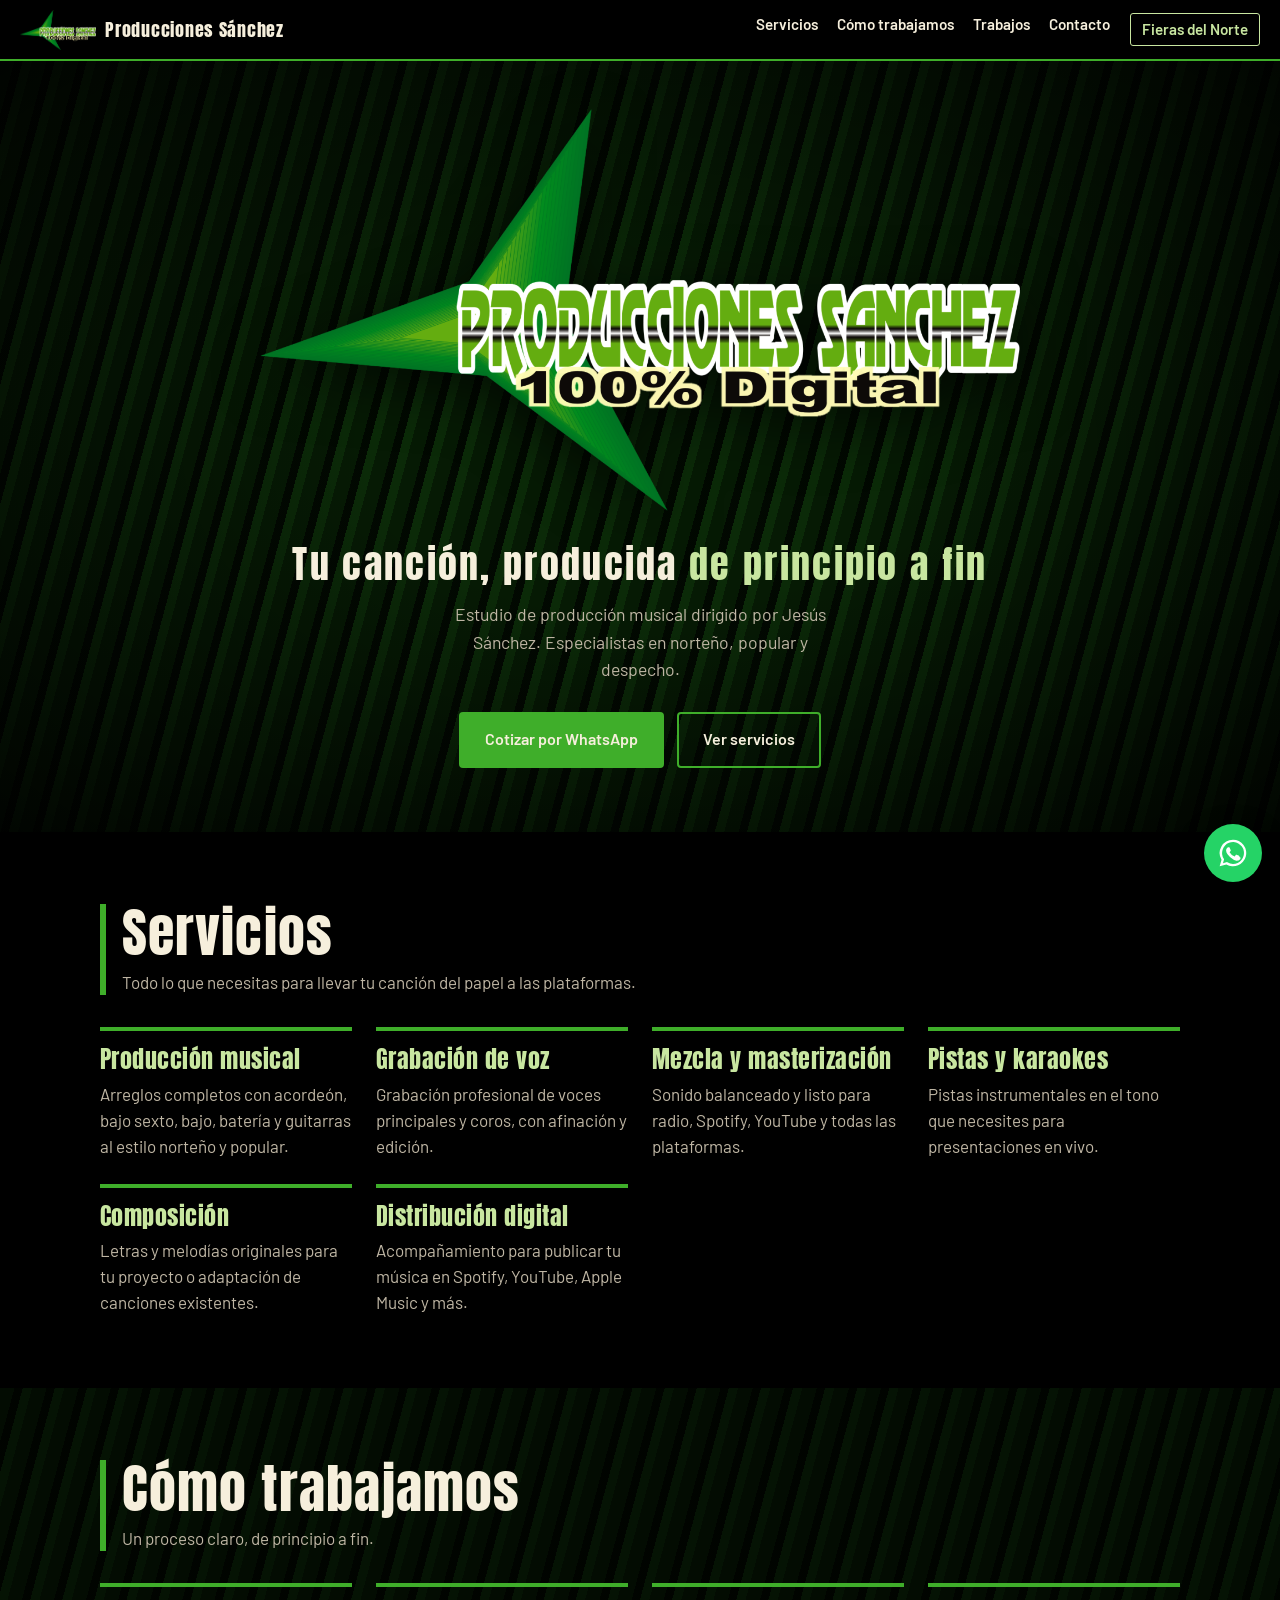
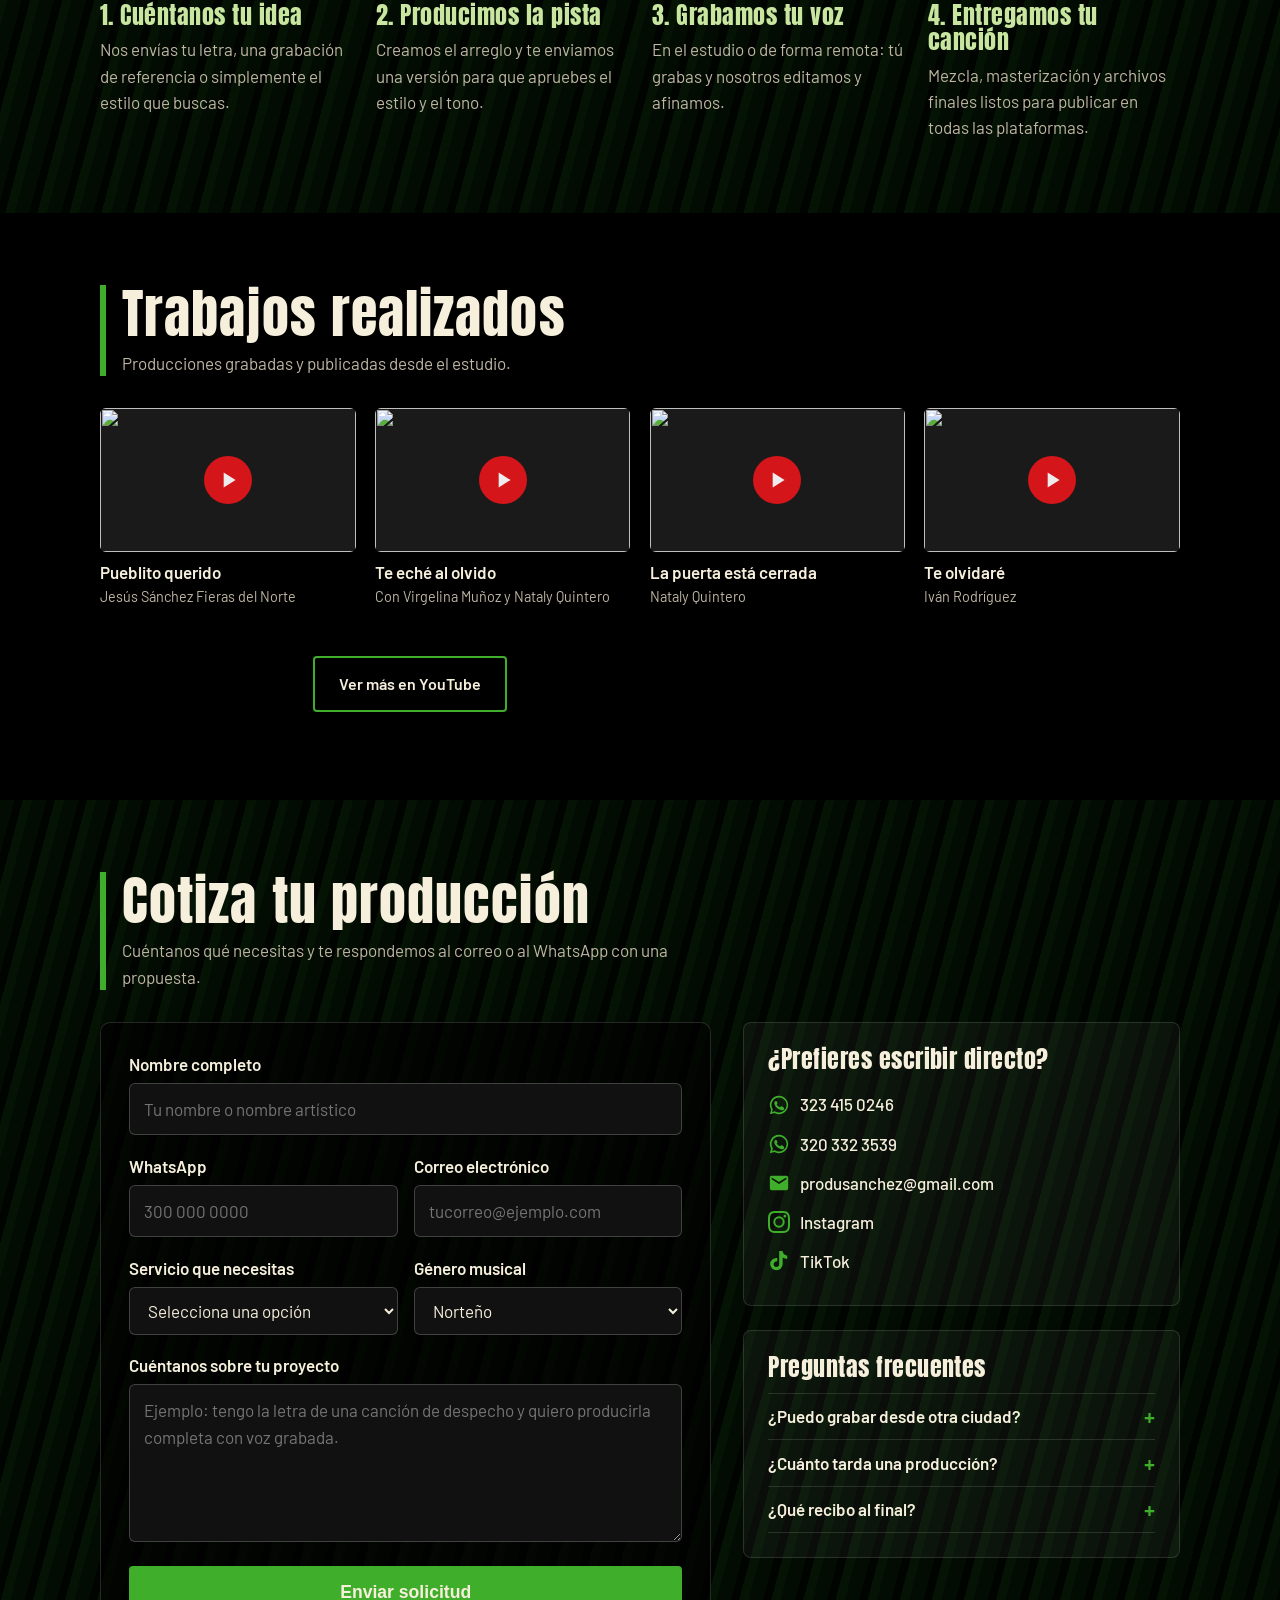
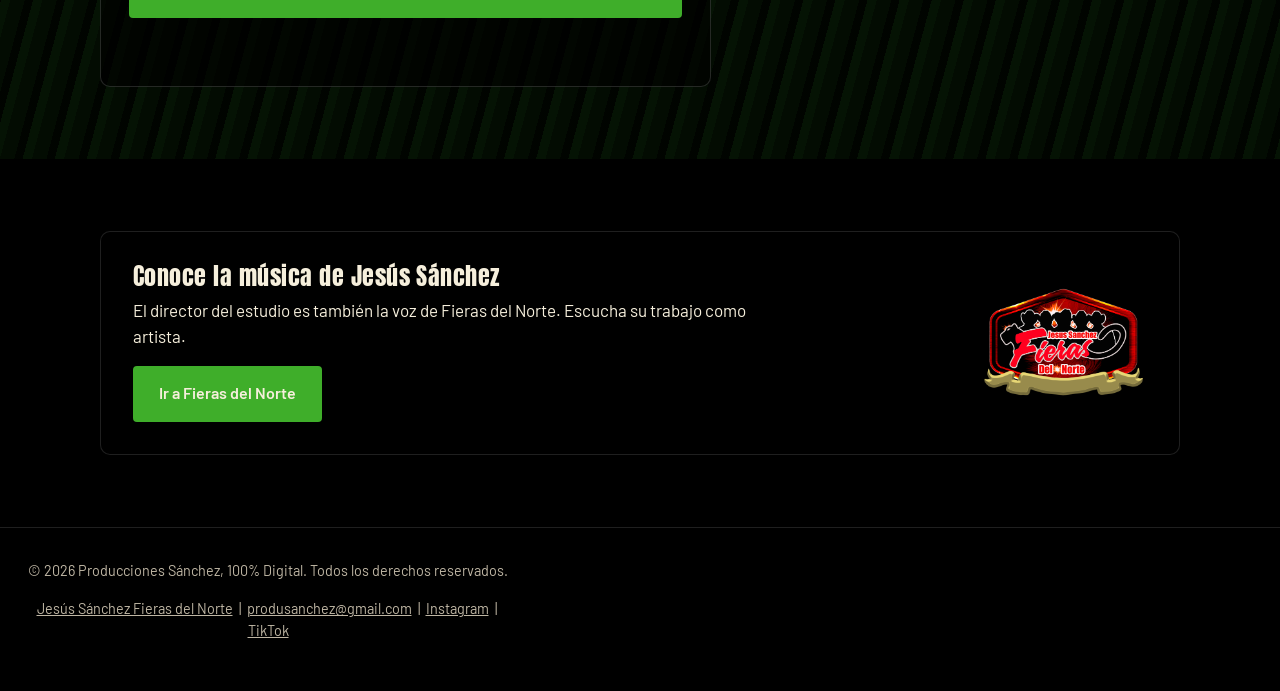
==== commit 9d11b947: ".................." ====
--- a/index.html
+++ b/index.html
@@ -221,6 +221,14 @@
                 <svg viewBox="0 0 24 24"><path d="M20 4H4a2 2 0 0 0-2 2v12a2 2 0 0 0 2 2h16a2 2 0 0 0 2-2V6a2 2 0 0 0-2-2zm0 4-8 5-8-5V6l8 5 8-5v2z"/></svg>
                 produsanchez@gmail.com
               </a>
+              <a href="https://www.instagram.com/jesussanchezfierasdelnorte/" target="_blank" rel="noopener">
+                <svg viewBox="0 0 24 24"><path d="M12 2.2c3.2 0 3.6 0 4.8.1 3.2.1 4.8 1.7 4.9 4.9.1 1.3.1 1.6.1 4.8s0 3.6-.1 4.8c-.1 3.2-1.7 4.8-4.9 4.9-1.3.1-1.6.1-4.8.1s-3.6 0-4.8-.1c-3.3-.1-4.8-1.7-4.9-4.9-.1-1.3-.1-1.6-.1-4.8s0-3.6.1-4.8C2.4 4 4 2.4 7.2 2.3c1.3-.1 1.6-.1 4.8-.1zM12 0C8.7 0 8.3 0 7.1.1 2.7.3.3 2.7.1 7.1 0 8.3 0 8.7 0 12s0 3.7.1 4.9c.2 4.4 2.6 6.8 7 7 1.2.1 1.6.1 4.9.1s3.7 0 4.9-.1c4.4-.2 6.8-2.6 7-7 .1-1.2.1-1.6.1-4.9s0-3.7-.1-4.9c-.2-4.4-2.6-6.8-7-7C15.7 0 15.3 0 12 0zm0 5.8a6.2 6.2 0 1 0 0 12.4 6.2 6.2 0 0 0 0-12.4zM12 16a4 4 0 1 1 0-8 4 4 0 0 1 0 8zm6.4-11.8a1.4 1.4 0 1 0 0 2.9 1.4 1.4 0 0 0 0-2.9z"/></svg>
+                Instagram
+              </a>
+              <a href="https://www.tiktok.com/@jesussanchezprodu" target="_blank" rel="noopener">
+                <svg viewBox="0 0 24 24"><path d="M19.6 5.7a5 5 0 0 1-3.5-3.2 5 5 0 0 1-.2-1.5h-3.7v14.6a3 3 0 0 1-3 2.9 3.1 3.1 0 0 1-3.1-3.1 3.1 3.1 0 0 1 4-2.9v-3.8a6.8 6.8 0 0 0-7.7 6.7 6.8 6.8 0 0 0 6.8 6.8 6.8 6.8 0 0 0 6.8-6.8V8.1a8.6 8.6 0 0 0 5 1.6V6a5 5 0 0 1-1.4-.3z"/></svg>
+                TikTok
+              </a>
             </div>
             <div class="tarjeta">
               <h3>Preguntas frecuentes</h3>
@@ -260,7 +268,7 @@
 
   <footer>
     <p>&copy; 2026 Producciones Sánchez, 100% Digital. Todos los derechos reservados.</p>
-    <p><a href="fieras.html">Jesús Sánchez Fieras del Norte</a> &nbsp;|&nbsp; <a href="mailto:produsanchez@gmail.com">produsanchez@gmail.com</a></p>
+    <p><a href="fieras.html">Jesús Sánchez Fieras del Norte</a> &nbsp;|&nbsp; <a href="mailto:produsanchez@gmail.com">produsanchez@gmail.com</a> &nbsp;|&nbsp; <a href="https://www.instagram.com/jesussanchezfierasdelnorte/" target="_blank" rel="noopener">Instagram</a> &nbsp;|&nbsp; <a href="https://www.tiktok.com/@jesussanchezprodu" target="_blank" rel="noopener">TikTok</a></p>
   </footer>
 
   <script src="app.js"></script>
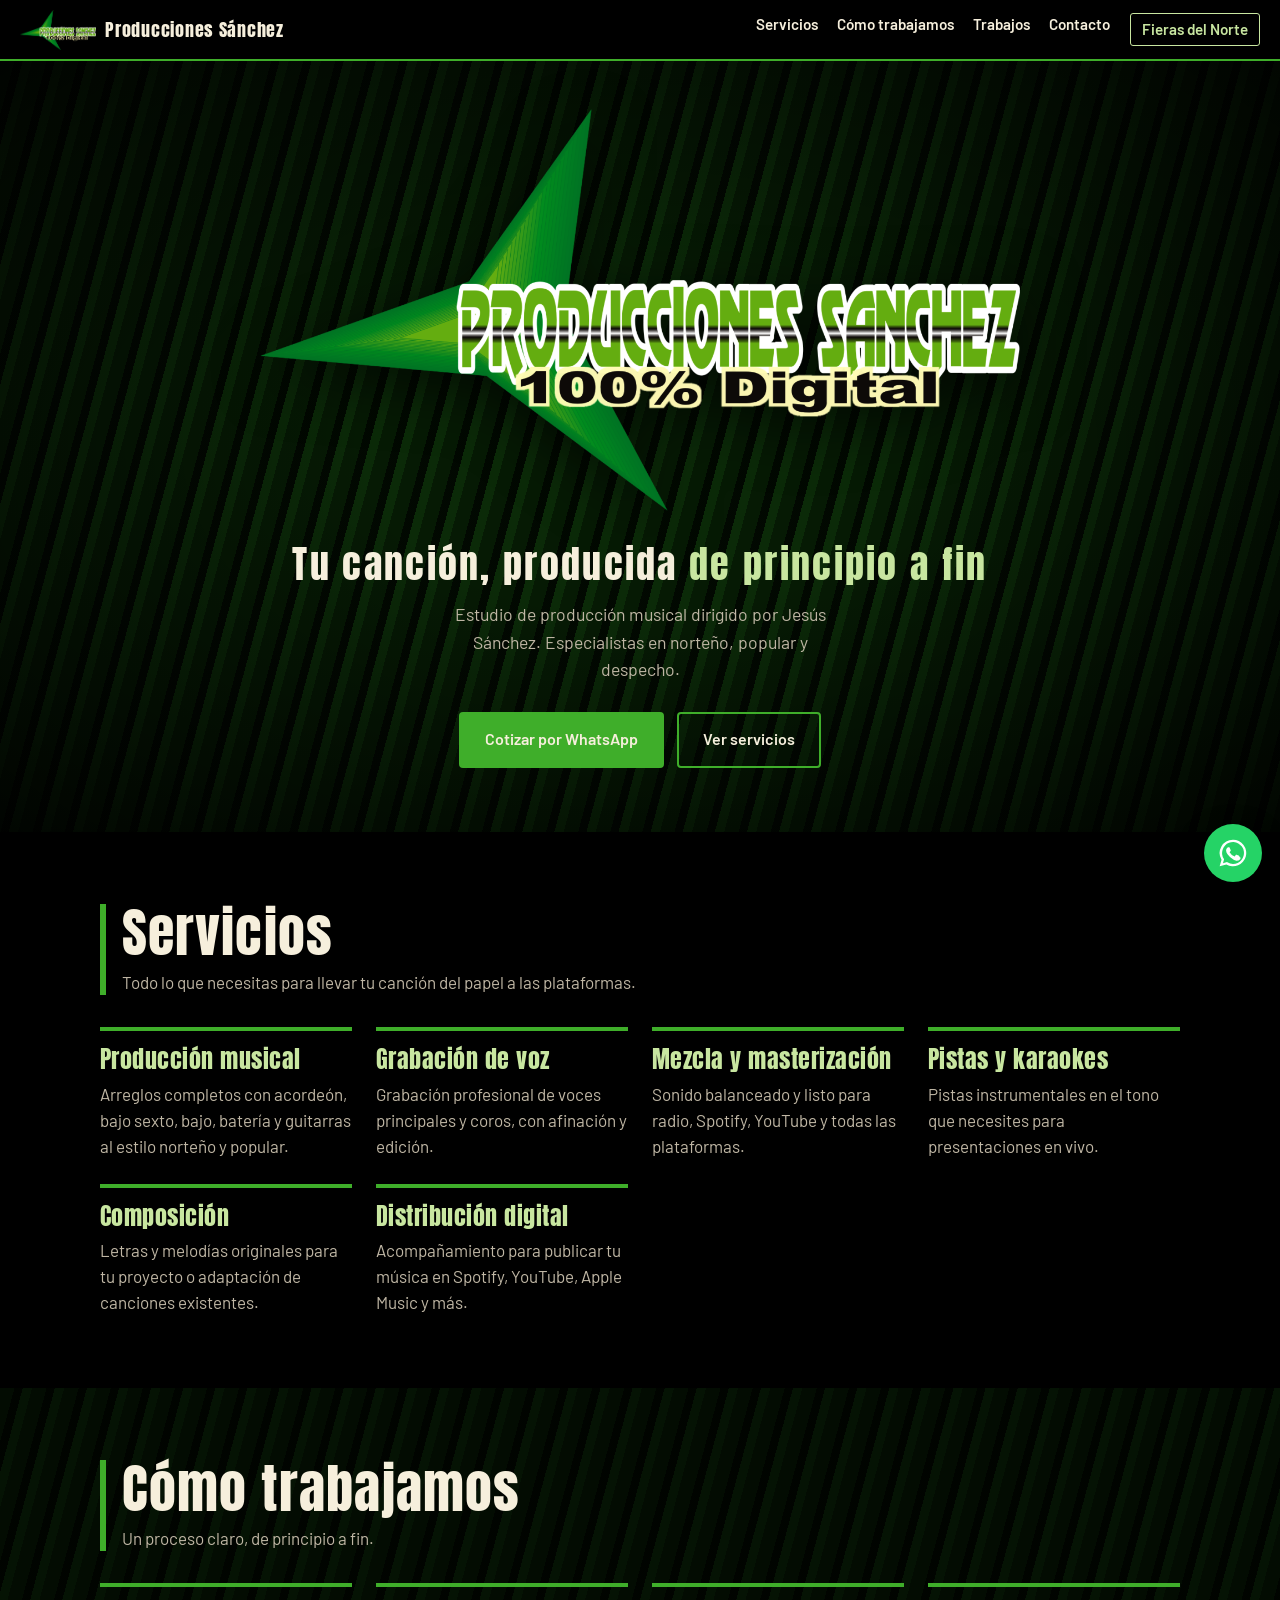
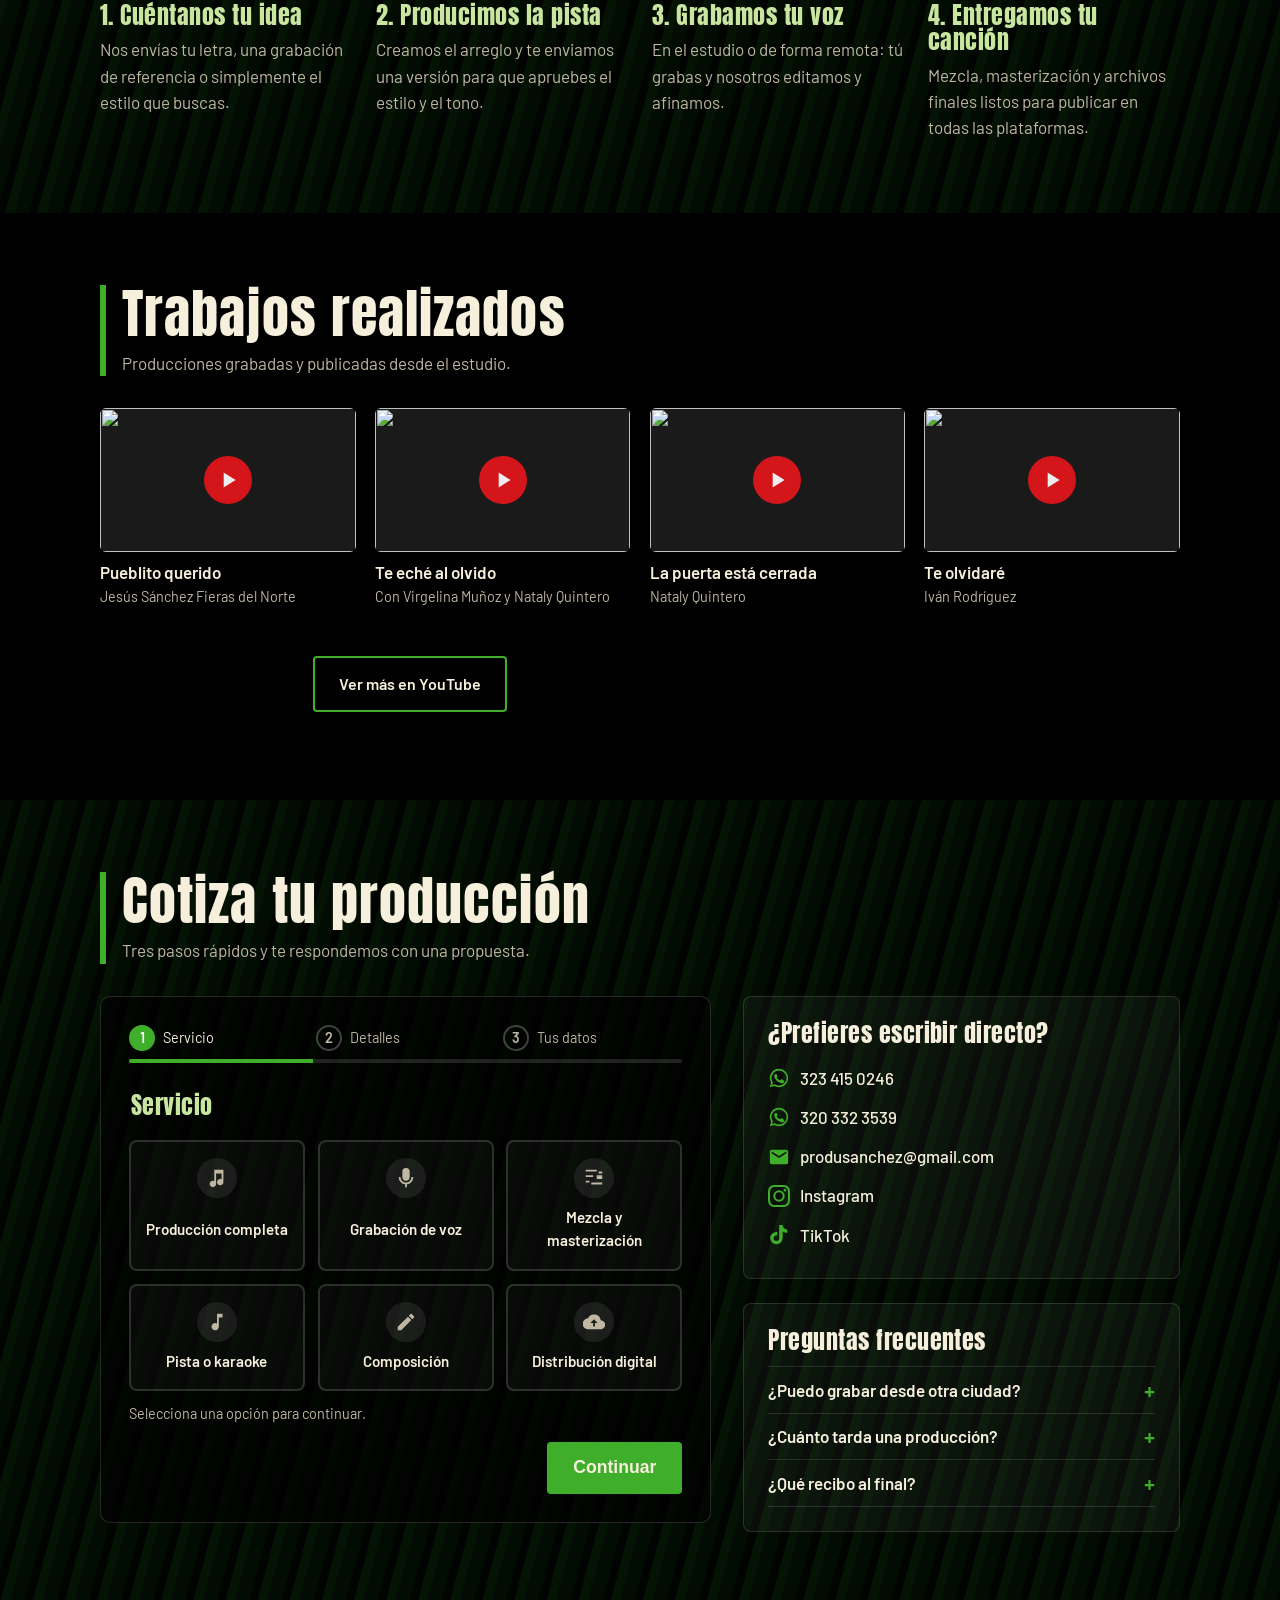
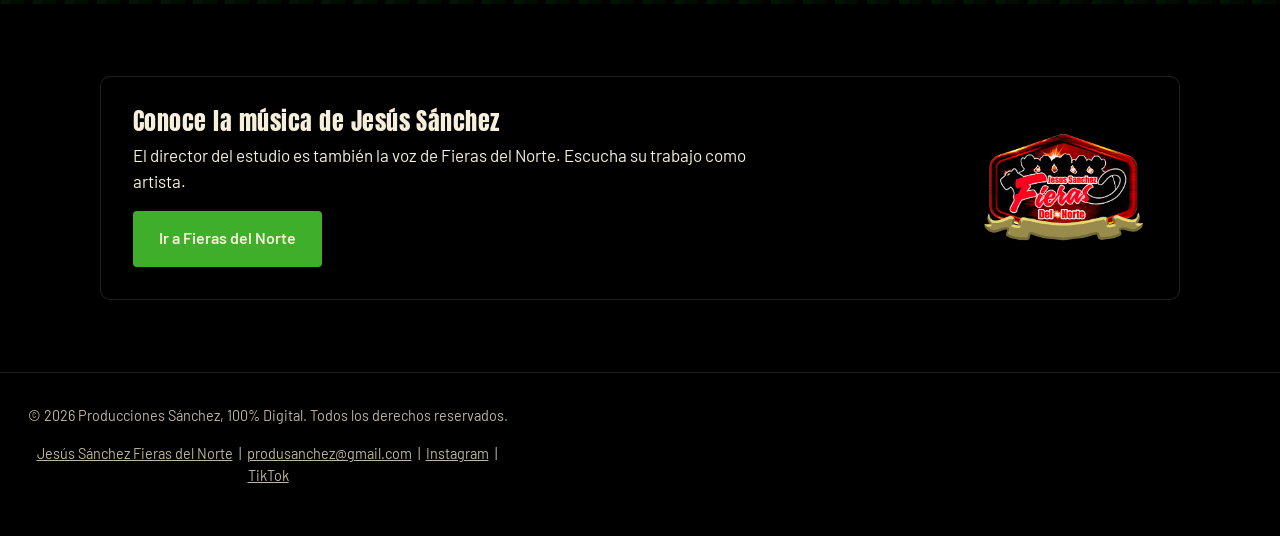
==== commit f200f39d: "...................." ====
--- a/index.html
+++ b/index.html
@@ -149,100 +149,122 @@
       <div class="contenedor">
         <div class="encabezado">
           <h2>Cotiza tu producción</h2>
-          <p>Cuéntanos qué necesitas y te respondemos al correo o al WhatsApp con una propuesta.</p>
+          <p>Tres pasos rápidos y te respondemos con una propuesta.</p>
         </div>
         <div class="contacto-doble">
-          <form id="formulario" class="formulario" action="https://formsubmit.co/produsanchez@gmail.com" method="POST" novalidate>
-            <input type="hidden" name="_subject" value="Nueva solicitud de cotización desde la web">
+          <form id="formulario" class="formulario" action="https://formsubmit.co/produsanchez@gmail.com" method="POST" novalidate data-subject="Nueva solicitud de cotización - Producciones Sánchez">
+            <input type="hidden" name="_subject" value="Nueva solicitud de cotización - Producciones Sánchez">
             <input type="hidden" name="_template" value="table">
             <input type="hidden" name="_captcha" value="false">
-            <input type="hidden" name="_next" value="https://williamandresmoreno.github.io/jesussanchezfierasdelnorte/gracias.html">
             <input type="text" name="_honey" style="display:none">
 
-            <div class="campo">
-              <label for="nombre">Nombre completo</label>
-              <input id="nombre" name="Nombre" type="text" required autocomplete="name" placeholder="Tu nombre o nombre artístico">
-            </div>
-            <div class="fila">
+            <ol class="progreso" aria-label="Progreso">
+              <li class="activo"><span>1</span>Servicio</li>
+              <li><span>2</span>Detalles</li>
+              <li><span>3</span>Tus datos</li>
+            </ol>
+            <div class="barra-progreso"><div class="relleno" style="width:33%"></div></div>
+
+            <fieldset class="paso activo" data-paso="1">
+              <legend>Servicio</legend>
+              <div class="fichas">
+              <label class="ficha"><input type="radio" name="Servicio" value="Producción completa" required><span class="icono"><svg viewBox="0 0 24 24"><path d="M9 3v12.3a3.5 3.5 0 1 0 2 3.2V7h6v6.3a3.5 3.5 0 1 0 2 3.2V3z"/></svg></span><span>Producción completa</span></label>
+              <label class="ficha"><input type="radio" name="Servicio" value="Grabación de voz" required><span class="icono"><svg viewBox="0 0 24 24"><path d="M12 15a4 4 0 0 0 4-4V5a4 4 0 0 0-8 0v6a4 4 0 0 0 4 4zm6-4a6 6 0 0 1-12 0H4a8 8 0 0 0 7 7.9V22h2v-3.1A8 8 0 0 0 20 11h-2z"/></svg></span><span>Grabación de voz</span></label>
+              <label class="ficha"><input type="radio" name="Servicio" value="Mezcla y masterización" required><span class="icono"><svg viewBox="0 0 24 24"><path d="M3 17h4v-2H3zm0-6h8V9H3zm0-6h12V3H3zm6 14h12v-2H9zm6-6h6V9h-6zm2-8v2h4V5z"/></svg></span><span>Mezcla y masterización</span></label>
+              <label class="ficha"><input type="radio" name="Servicio" value="Pista o karaoke" required><span class="icono"><svg viewBox="0 0 24 24"><path d="M12 3v10.6A4 4 0 1 0 14 17V7h4V3z"/></svg></span><span>Pista o karaoke</span></label>
+              <label class="ficha"><input type="radio" name="Servicio" value="Composición" required><span class="icono"><svg viewBox="0 0 24 24"><path d="M3 17.3V21h3.8L17.8 9.9l-3.7-3.7zm17.7-10.1a1 1 0 0 0 0-1.4l-2.4-2.4a1 1 0 0 0-1.4 0l-1.9 1.9 3.8 3.8z"/></svg></span><span>Composición</span></label>
+              <label class="ficha"><input type="radio" name="Servicio" value="Distribución digital" required><span class="icono"><svg viewBox="0 0 24 24"><path d="M19.4 10A7.5 7.5 0 0 0 5.3 8 6 6 0 0 0 6 20h13a5 5 0 0 0 .4-10zM13 13v4h-2v-4H8l4-4 4 4z"/></svg></span><span>Distribución digital</span></label>
+              </div>
+              <p class="ayuda" data-ayuda>Selecciona una opción para continuar.</p>
+              <div class="acciones">
+                <button type="button" class="boton" data-siguiente>Continuar</button>
+              </div>
+            </fieldset>
+
+            <fieldset class="paso" data-paso="2">
+              <legend>Detalles</legend>
+              <div class="fila">
+                <div class="campo">
+                  <label for="genero">Género musical</label>
+                  <select id="genero" name="Genero">
+                    <option>Norteño</option>
+                    <option>Popular</option>
+                    <option>Despecho</option>
+                    <option>Ranchera</option>
+                    <option>Otro</option>
+                  </select>
+                </div>
+                <div class="campo">
+                  <label for="modalidad">¿Cómo quieres grabar?</label>
+                  <select id="modalidad" name="Modalidad">
+                    <option>En el estudio</option>
+                    <option>De forma remota</option>
+                    <option>Aún no lo sé</option>
+                  </select>
+                </div>
+              </div>
               <div class="campo">
-                <label for="telefono">WhatsApp</label>
-                <input id="telefono" name="WhatsApp" type="tel" required autocomplete="tel" placeholder="300 000 0000">
+                <label for="referencia">Enlace de referencia (opcional)</label>
+                <input id="referencia" name="Referencia" type="url" placeholder="Un video o canción que te sirva de guía">
               </div>
               <div class="campo">
-                <label for="correo">Correo electrónico</label>
-                <input id="correo" name="Correo" type="email" required autocomplete="email" placeholder="tucorreo@ejemplo.com">
-              </div>
-            </div>
-            <div class="fila">
+                <label for="mensaje">Cuéntanos sobre tu proyecto</label>
+                <textarea id="mensaje" name="Mensaje" rows="4" maxlength="600" required placeholder="Ejemplo: tengo la letra de una canción de despecho y quiero producirla completa con voz grabada."></textarea>
+                <small class="contador"><span data-contador>0</span>/600</small>
+              </div>
+              <div class="acciones">
+                <button type="button" class="boton secundario" data-atras>Atrás</button>
+                <button type="button" class="boton" data-siguiente>Continuar</button>
+              </div>
+            </fieldset>
+
+            <fieldset class="paso" data-paso="3">
+              <legend>Tus datos</legend>
               <div class="campo">
-                <label for="servicio">Servicio que necesitas</label>
-                <select id="servicio" name="Servicio" required>
-                  <option value="" disabled selected>Selecciona una opción</option>
-                  <option>Producción musical completa</option>
-                  <option>Grabación de voz</option>
-                  <option>Mezcla y masterización</option>
-                  <option>Pista o karaoke</option>
-                  <option>Composición de canción</option>
-                  <option>Distribución digital</option>
-                  <option>Otro</option>
-                </select>
-              </div>
-              <div class="campo">
-                <label for="genero">Género musical</label>
-                <select id="genero" name="Genero">
-                  <option>Norteño</option>
-                  <option>Popular</option>
-                  <option>Despecho</option>
-                  <option>Ranchera</option>
-                  <option>Otro</option>
-                </select>
-              </div>
-            </div>
-            <div class="campo">
-              <label for="mensaje">Cuéntanos sobre tu proyecto</label>
-              <textarea id="mensaje" name="Mensaje" rows="5" required placeholder="Ejemplo: tengo la letra de una canción de despecho y quiero producirla completa con voz grabada."></textarea>
-            </div>
-            <button class="boton" type="submit" id="enviar">Enviar solicitud</button>
-            <p class="estado" id="estado" role="status" aria-live="polite"></p>
+                <label for="nombre">Nombre completo</label>
+                <input id="nombre" name="Nombre" type="text" required autocomplete="name" placeholder="Tu nombre o el de tu empresa">
+              </div>
+              <div class="fila">
+                <div class="campo">
+                  <label for="telefono">WhatsApp</label>
+                  <input id="telefono" name="WhatsApp" type="tel" required autocomplete="tel" placeholder="300 000 0000">
+                </div>
+                <div class="campo">
+                  <label for="correo">Correo electrónico</label>
+                  <input id="correo" name="Correo" type="email" required autocomplete="email" placeholder="tucorreo@ejemplo.com">
+                </div>
+              </div>
+              <div class="resumen" data-resumen aria-live="polite"></div>
+              <div class="acciones">
+                <button type="button" class="boton secundario" data-atras>Atrás</button>
+                <button class="boton" type="submit" id="enviar">Enviar solicitud</button>
+              </div>
+              <p class="estado" id="estado" role="status" aria-live="polite"></p>
+            </fieldset>
           </form>
 
           <aside class="lateral">
             <div class="tarjeta">
               <h3>¿Prefieres escribir directo?</h3>
-              <a href="https://wa.me/573234150246?text=Hola%2C%20quiero%20cotizar%20una%20producci%C3%B3n%20musical" target="_blank" rel="noopener">
-                <svg viewBox="0 0 24 24"><path d="M12 2a10 10 0 0 0-8.6 15.1L2 22l5-1.3A10 10 0 1 0 12 2zm0 18.2a8.2 8.2 0 0 1-4.2-1.2l-.3-.2-3 .8.8-2.9-.2-.3A8.2 8.2 0 1 1 12 20.2zm4.5-6.1c-.2-.1-1.5-.7-1.7-.8s-.4-.1-.6.1-.6.8-.8 1c-.1.2-.3.2-.5.1a6.7 6.7 0 0 1-3.3-2.9c-.3-.4.2-.4.7-1.3.1-.2 0-.3 0-.4l-.8-1.8c-.2-.5-.4-.4-.6-.4h-.5a1 1 0 0 0-.7.3 3 3 0 0 0-.9 2.2 5.2 5.2 0 0 0 1.1 2.8 12 12 0 0 0 4.6 4c1.7.7 2.3.8 3.2.7.5-.1 1.5-.6 1.8-1.2.2-.6.2-1.1.1-1.2l-.5-.2z"/></svg>
-                323 415 0246
-              </a>
-              <a href="https://wa.me/573203323539" target="_blank" rel="noopener">
-                <svg viewBox="0 0 24 24"><path d="M12 2a10 10 0 0 0-8.6 15.1L2 22l5-1.3A10 10 0 1 0 12 2zm0 18.2a8.2 8.2 0 0 1-4.2-1.2l-.3-.2-3 .8.8-2.9-.2-.3A8.2 8.2 0 1 1 12 20.2zm4.5-6.1c-.2-.1-1.5-.7-1.7-.8s-.4-.1-.6.1-.6.8-.8 1c-.1.2-.3.2-.5.1a6.7 6.7 0 0 1-3.3-2.9c-.3-.4.2-.4.7-1.3.1-.2 0-.3 0-.4l-.8-1.8c-.2-.5-.4-.4-.6-.4h-.5a1 1 0 0 0-.7.3 3 3 0 0 0-.9 2.2 5.2 5.2 0 0 0 1.1 2.8 12 12 0 0 0 4.6 4c1.7.7 2.3.8 3.2.7.5-.1 1.5-.6 1.8-1.2.2-.6.2-1.1.1-1.2l-.5-.2z"/></svg>
-                320 332 3539
-              </a>
-              <a href="mailto:produsanchez@gmail.com?subject=Cotizaci%C3%B3n%20producci%C3%B3n%20musical">
-                <svg viewBox="0 0 24 24"><path d="M20 4H4a2 2 0 0 0-2 2v12a2 2 0 0 0 2 2h16a2 2 0 0 0 2-2V6a2 2 0 0 0-2-2zm0 4-8 5-8-5V6l8 5 8-5v2z"/></svg>
-                produsanchez@gmail.com
-              </a>
-              <a href="https://www.instagram.com/jesussanchezfierasdelnorte/" target="_blank" rel="noopener">
-                <svg viewBox="0 0 24 24"><path d="M12 2.2c3.2 0 3.6 0 4.8.1 3.2.1 4.8 1.7 4.9 4.9.1 1.3.1 1.6.1 4.8s0 3.6-.1 4.8c-.1 3.2-1.7 4.8-4.9 4.9-1.3.1-1.6.1-4.8.1s-3.6 0-4.8-.1c-3.3-.1-4.8-1.7-4.9-4.9-.1-1.3-.1-1.6-.1-4.8s0-3.6.1-4.8C2.4 4 4 2.4 7.2 2.3c1.3-.1 1.6-.1 4.8-.1zM12 0C8.7 0 8.3 0 7.1.1 2.7.3.3 2.7.1 7.1 0 8.3 0 8.7 0 12s0 3.7.1 4.9c.2 4.4 2.6 6.8 7 7 1.2.1 1.6.1 4.9.1s3.7 0 4.9-.1c4.4-.2 6.8-2.6 7-7 .1-1.2.1-1.6.1-4.9s0-3.7-.1-4.9c-.2-4.4-2.6-6.8-7-7C15.7 0 15.3 0 12 0zm0 5.8a6.2 6.2 0 1 0 0 12.4 6.2 6.2 0 0 0 0-12.4zM12 16a4 4 0 1 1 0-8 4 4 0 0 1 0 8zm6.4-11.8a1.4 1.4 0 1 0 0 2.9 1.4 1.4 0 0 0 0-2.9z"/></svg>
-                Instagram
-              </a>
-              <a href="https://www.tiktok.com/@jesussanchezprodu" target="_blank" rel="noopener">
-                <svg viewBox="0 0 24 24"><path d="M19.6 5.7a5 5 0 0 1-3.5-3.2 5 5 0 0 1-.2-1.5h-3.7v14.6a3 3 0 0 1-3 2.9 3.1 3.1 0 0 1-3.1-3.1 3.1 3.1 0 0 1 4-2.9v-3.8a6.8 6.8 0 0 0-7.7 6.7 6.8 6.8 0 0 0 6.8 6.8 6.8 6.8 0 0 0 6.8-6.8V8.1a8.6 8.6 0 0 0 5 1.6V6a5 5 0 0 1-1.4-.3z"/></svg>
-                TikTok
-              </a>
+              <a href="https://wa.me/573234150246?text=Hola%2C%20quiero%20cotizar%20una%20producci%C3%B3n%20musical" target="_blank" rel="noopener"><svg viewBox="0 0 24 24"><path d="M12 2a10 10 0 0 0-8.6 15.1L2 22l5-1.3A10 10 0 1 0 12 2zm0 18.2a8.2 8.2 0 0 1-4.2-1.2l-.3-.2-3 .8.8-2.9-.2-.3A8.2 8.2 0 1 1 12 20.2zm4.5-6.1c-.2-.1-1.5-.7-1.7-.8s-.4-.1-.6.1-.6.8-.8 1c-.1.2-.3.2-.5.1a6.7 6.7 0 0 1-3.3-2.9c-.3-.4.2-.4.7-1.3.1-.2 0-.3 0-.4l-.8-1.8c-.2-.5-.4-.4-.6-.4h-.5a1 1 0 0 0-.7.3 3 3 0 0 0-.9 2.2 5.2 5.2 0 0 0 1.1 2.8 12 12 0 0 0 4.6 4c1.7.7 2.3.8 3.2.7.5-.1 1.5-.6 1.8-1.2.2-.6.2-1.1.1-1.2l-.5-.2z"/></svg>323 415 0246</a>
+              <a href="https://wa.me/573203323539" target="_blank" rel="noopener"><svg viewBox="0 0 24 24"><path d="M12 2a10 10 0 0 0-8.6 15.1L2 22l5-1.3A10 10 0 1 0 12 2zm0 18.2a8.2 8.2 0 0 1-4.2-1.2l-.3-.2-3 .8.8-2.9-.2-.3A8.2 8.2 0 1 1 12 20.2zm4.5-6.1c-.2-.1-1.5-.7-1.7-.8s-.4-.1-.6.1-.6.8-.8 1c-.1.2-.3.2-.5.1a6.7 6.7 0 0 1-3.3-2.9c-.3-.4.2-.4.7-1.3.1-.2 0-.3 0-.4l-.8-1.8c-.2-.5-.4-.4-.6-.4h-.5a1 1 0 0 0-.7.3 3 3 0 0 0-.9 2.2 5.2 5.2 0 0 0 1.1 2.8 12 12 0 0 0 4.6 4c1.7.7 2.3.8 3.2.7.5-.1 1.5-.6 1.8-1.2.2-.6.2-1.1.1-1.2l-.5-.2z"/></svg>320 332 3539</a>
+              <a href="mailto:produsanchez@gmail.com"><svg viewBox="0 0 24 24"><path d="M20 4H4a2 2 0 0 0-2 2v12a2 2 0 0 0 2 2h16a2 2 0 0 0 2-2V6a2 2 0 0 0-2-2zm0 4-8 5-8-5V6l8 5 8-5v2z"/></svg>produsanchez@gmail.com</a>
+              <a href="https://www.instagram.com/jesussanchezfierasdelnorte/" target="_blank" rel="noopener"><svg viewBox="0 0 24 24"><path d="M12 2.2c3.2 0 3.6 0 4.8.1 3.2.1 4.8 1.7 4.9 4.9.1 1.3.1 1.6.1 4.8s0 3.6-.1 4.8c-.1 3.2-1.7 4.8-4.9 4.9-1.3.1-1.6.1-4.8.1s-3.6 0-4.8-.1c-3.3-.1-4.8-1.7-4.9-4.9-.1-1.3-.1-1.6-.1-4.8s0-3.6.1-4.8C2.4 4 4 2.4 7.2 2.3c1.3-.1 1.6-.1 4.8-.1zM12 0C8.7 0 8.3 0 7.1.1 2.7.3.3 2.7.1 7.1 0 8.3 0 8.7 0 12s0 3.7.1 4.9c.2 4.4 2.6 6.8 7 7 1.2.1 1.6.1 4.9.1s3.7 0 4.9-.1c4.4-.2 6.8-2.6 7-7 .1-1.2.1-1.6.1-4.9s0-3.7-.1-4.9c-.2-4.4-2.6-6.8-7-7C15.7 0 15.3 0 12 0zm0 5.8a6.2 6.2 0 1 0 0 12.4 6.2 6.2 0 0 0 0-12.4zM12 16a4 4 0 1 1 0-8 4 4 0 0 1 0 8zm6.4-11.8a1.4 1.4 0 1 0 0 2.9 1.4 1.4 0 0 0 0-2.9z"/></svg>Instagram</a>
+              <a href="https://www.tiktok.com/@jesussanchezprodu" target="_blank" rel="noopener"><svg viewBox="0 0 24 24"><path d="M19.6 5.7a5 5 0 0 1-3.5-3.2 5 5 0 0 1-.2-1.5h-3.7v14.6a3 3 0 0 1-3 2.9 3.1 3.1 0 0 1-3.1-3.1 3.1 3.1 0 0 1 4-2.9v-3.8a6.8 6.8 0 0 0-7.7 6.7 6.8 6.8 0 0 0 6.8 6.8 6.8 6.8 0 0 0 6.8-6.8V8.1a8.6 8.6 0 0 0 5 1.6V6a5 5 0 0 1-1.4-.3z"/></svg>TikTok</a>
             </div>
             <div class="tarjeta">
               <h3>Preguntas frecuentes</h3>
               <details>
                 <summary>¿Puedo grabar desde otra ciudad?</summary>
-                <p>Sí. Trabajamos de forma remota: te enviamos la pista, grabas tu voz y nosotros hacemos la edición, mezcla y masterización.</p>
+                <p>Sí. Te enviamos la pista, grabas tu voz y nosotros hacemos la edición, mezcla y masterización.</p>
               </details>
               <details>
                 <summary>¿Cuánto tarda una producción?</summary>
-                <p>Depende del proyecto, pero una canción completa suele estar lista entre una y tres semanas después de aprobar el arreglo.</p>
+                <p>Una canción completa suele estar lista entre una y tres semanas después de aprobar el arreglo.</p>
               </details>
               <details>
                 <summary>¿Qué recibo al final?</summary>
-                <p>Tu canción en alta calidad (WAV y MP3), la pista instrumental y, si lo necesitas, el acompañamiento para publicarla en plataformas.</p>
+                <p>Tu canción en alta calidad (WAV y MP3), la pista instrumental y acompañamiento para publicarla en plataformas.</p>
               </details>
             </div>
           </aside>
--- a/styles.css
+++ b/styles.css
@@ -229,3 +229,44 @@
 .gracias { min-height: 70vh; display: grid; place-items: center; text-align: center; padding: 3rem 1.25rem; }
 .gracias h1 { font-size: clamp(2.4rem, 6vw, 4rem); color: var(--dorado); }
 .gracias p { margin: 0 auto 1.5rem; }
+
+/* Formulario por pasos */
+.formulario fieldset { border: 0; padding: 0; margin: 0; }
+.formulario legend { font-family: 'Anton', sans-serif; font-size: 1.5rem; letter-spacing: 0.02em; margin-bottom: 1rem; color: var(--dorado); }
+.paso { display: none; }
+.paso.activo { display: block; animation: aparecer .25s ease; }
+@keyframes aparecer { from { opacity: 0; transform: translateX(12px); } to { opacity: 1; transform: none; } }
+@media (prefers-reduced-motion: reduce) { .paso.activo { animation: none; } }
+
+.progreso { list-style: none; display: grid; grid-template-columns: repeat(3, 1fr); gap: 0.5rem; padding: 0; margin: 0 0 0.5rem; font-size: 0.9rem; color: var(--gris); }
+.progreso li { display: flex; align-items: center; gap: 0.5rem; }
+.progreso li span { width: 26px; height: 26px; border-radius: 50%; display: grid; place-items: center; border: 2px solid rgba(255,255,255,0.25); font-weight: 600; flex: none; }
+.progreso li.activo { color: var(--crema); }
+.progreso li.activo span { border-color: var(--acento); background: var(--acento); color: #fff; }
+.progreso li.hecho span { border-color: var(--acento); color: var(--acento); }
+.barra-progreso { height: 4px; background: rgba(255,255,255,0.12); border-radius: 2px; margin-bottom: 1.5rem; overflow: hidden; }
+.barra-progreso .relleno { height: 100%; background: var(--acento); transition: width .3s ease; }
+
+.fichas { display: grid; grid-template-columns: repeat(auto-fill, minmax(150px, 1fr)); gap: 0.8rem; margin-bottom: 0.75rem; }
+.ficha { position: relative; cursor: pointer; border: 2px solid rgba(255,255,255,0.15); border-radius: 8px; padding: 1rem 0.75rem; text-align: center; display: grid; gap: 0.5rem; justify-items: center; font-weight: 600; font-size: 0.95rem; background: rgba(255,255,255,0.03); transition: border-color .15s, background .15s; }
+.ficha input { position: absolute; opacity: 0; width: 0; height: 0; }
+.ficha .icono { width: 40px; height: 40px; border-radius: 50%; display: grid; place-items: center; background: rgba(255,255,255,0.08); }
+.ficha .icono svg { width: 22px; height: 22px; fill: var(--gris); }
+.ficha:hover { border-color: rgba(255,255,255,0.4); }
+.ficha:has(input:checked) { border-color: var(--acento); background: color-mix(in srgb, var(--acento) 18%, transparent); }
+.ficha:has(input:checked) .icono { background: var(--acento); }
+.ficha:has(input:checked) .icono svg { fill: #fff; }
+.ficha:has(input:focus-visible) { outline: 3px solid var(--dorado); outline-offset: 2px; }
+.ayuda { color: var(--gris); font-size: 0.9rem; margin: 0 0 1rem; }
+.ayuda.error { color: #ff7b7b; }
+
+.acciones { display: flex; gap: 0.8rem; justify-content: flex-end; margin-top: 0.5rem; }
+.acciones .boton { cursor: pointer; }
+.acciones .boton[disabled] { opacity: 0.6; cursor: wait; }
+.formulario .boton { width: auto; }
+.contador { display: block; text-align: right; color: var(--gris); font-size: 0.8rem; margin-top: 0.25rem; }
+.campo input[type="date"] { color-scheme: dark; }
+
+.resumen { background: rgba(255,255,255,0.05); border-left: 4px solid var(--acento); border-radius: 4px; padding: 0.9rem 1rem; margin: 0.5rem 0 1.2rem; font-size: 0.95rem; color: var(--gris); }
+.resumen strong { color: var(--crema); }
+.resumen ul { margin: 0.4rem 0 0; padding-left: 1.1rem; }
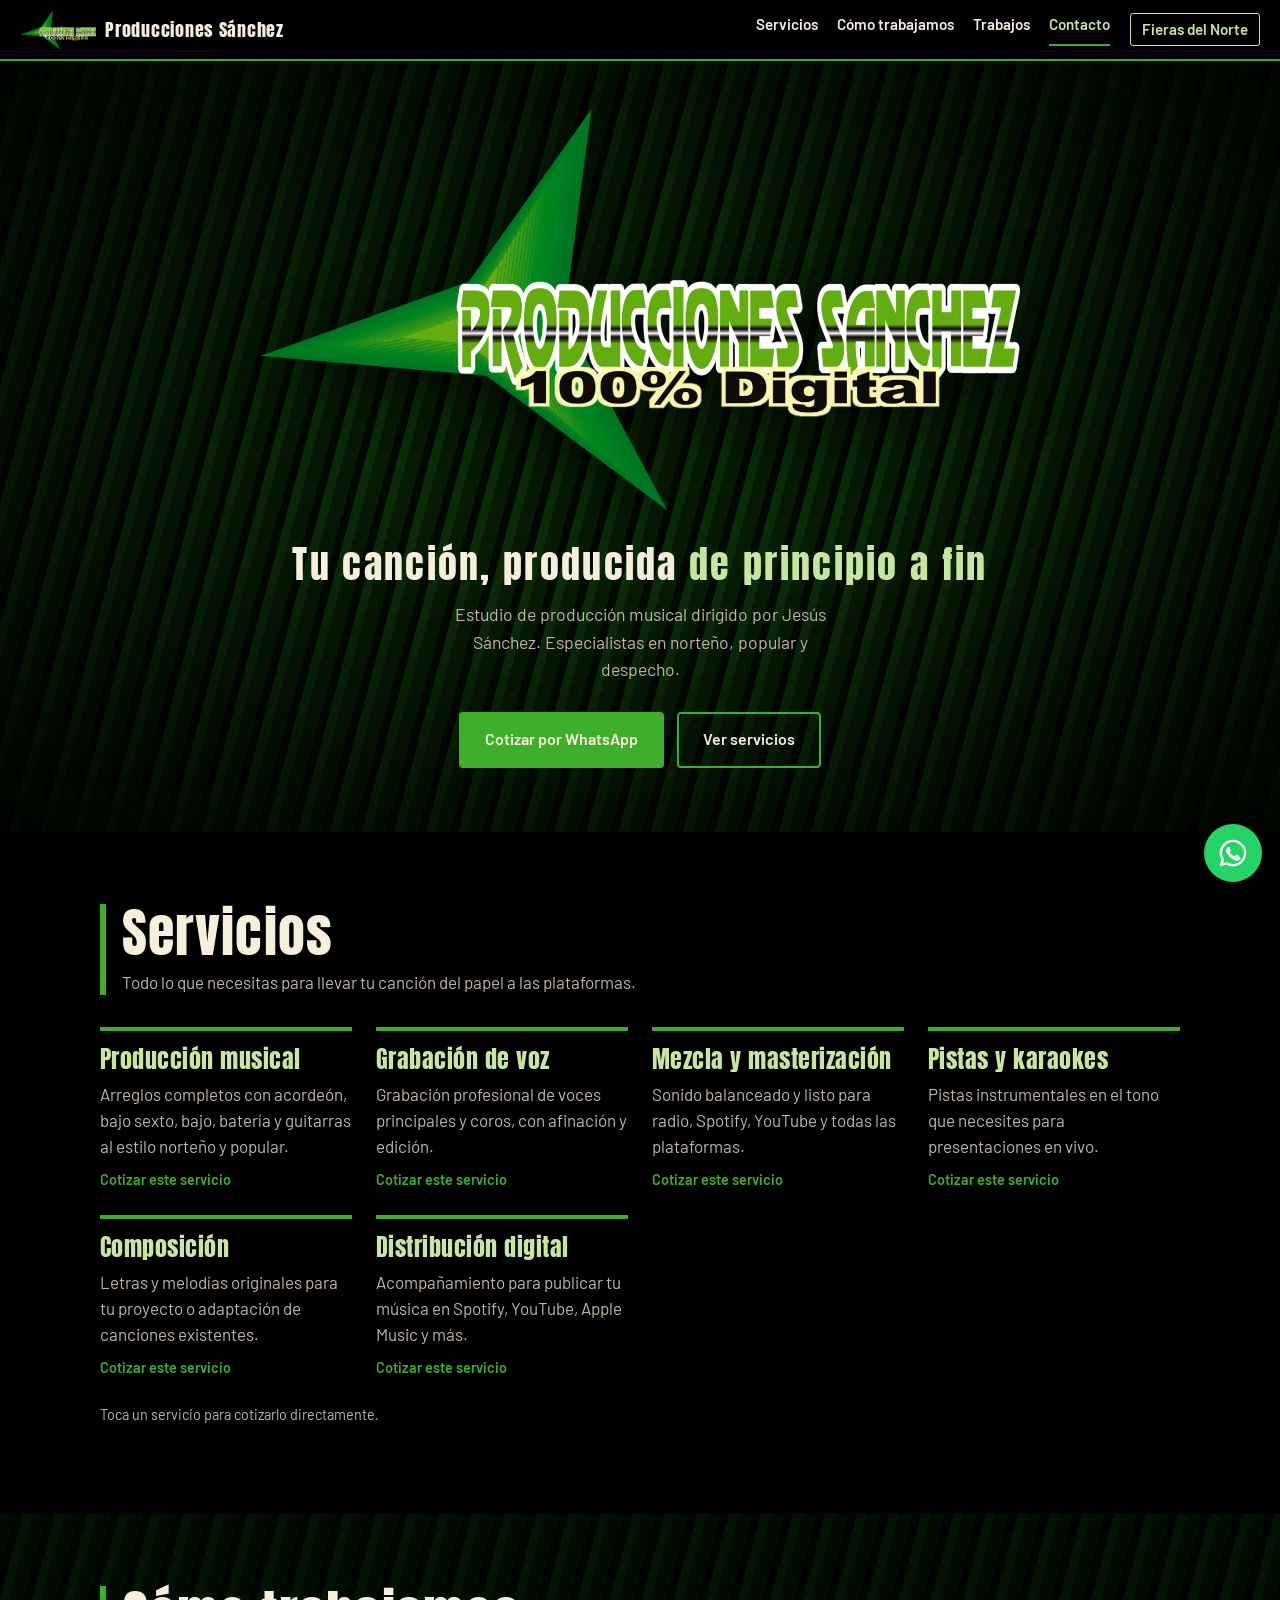
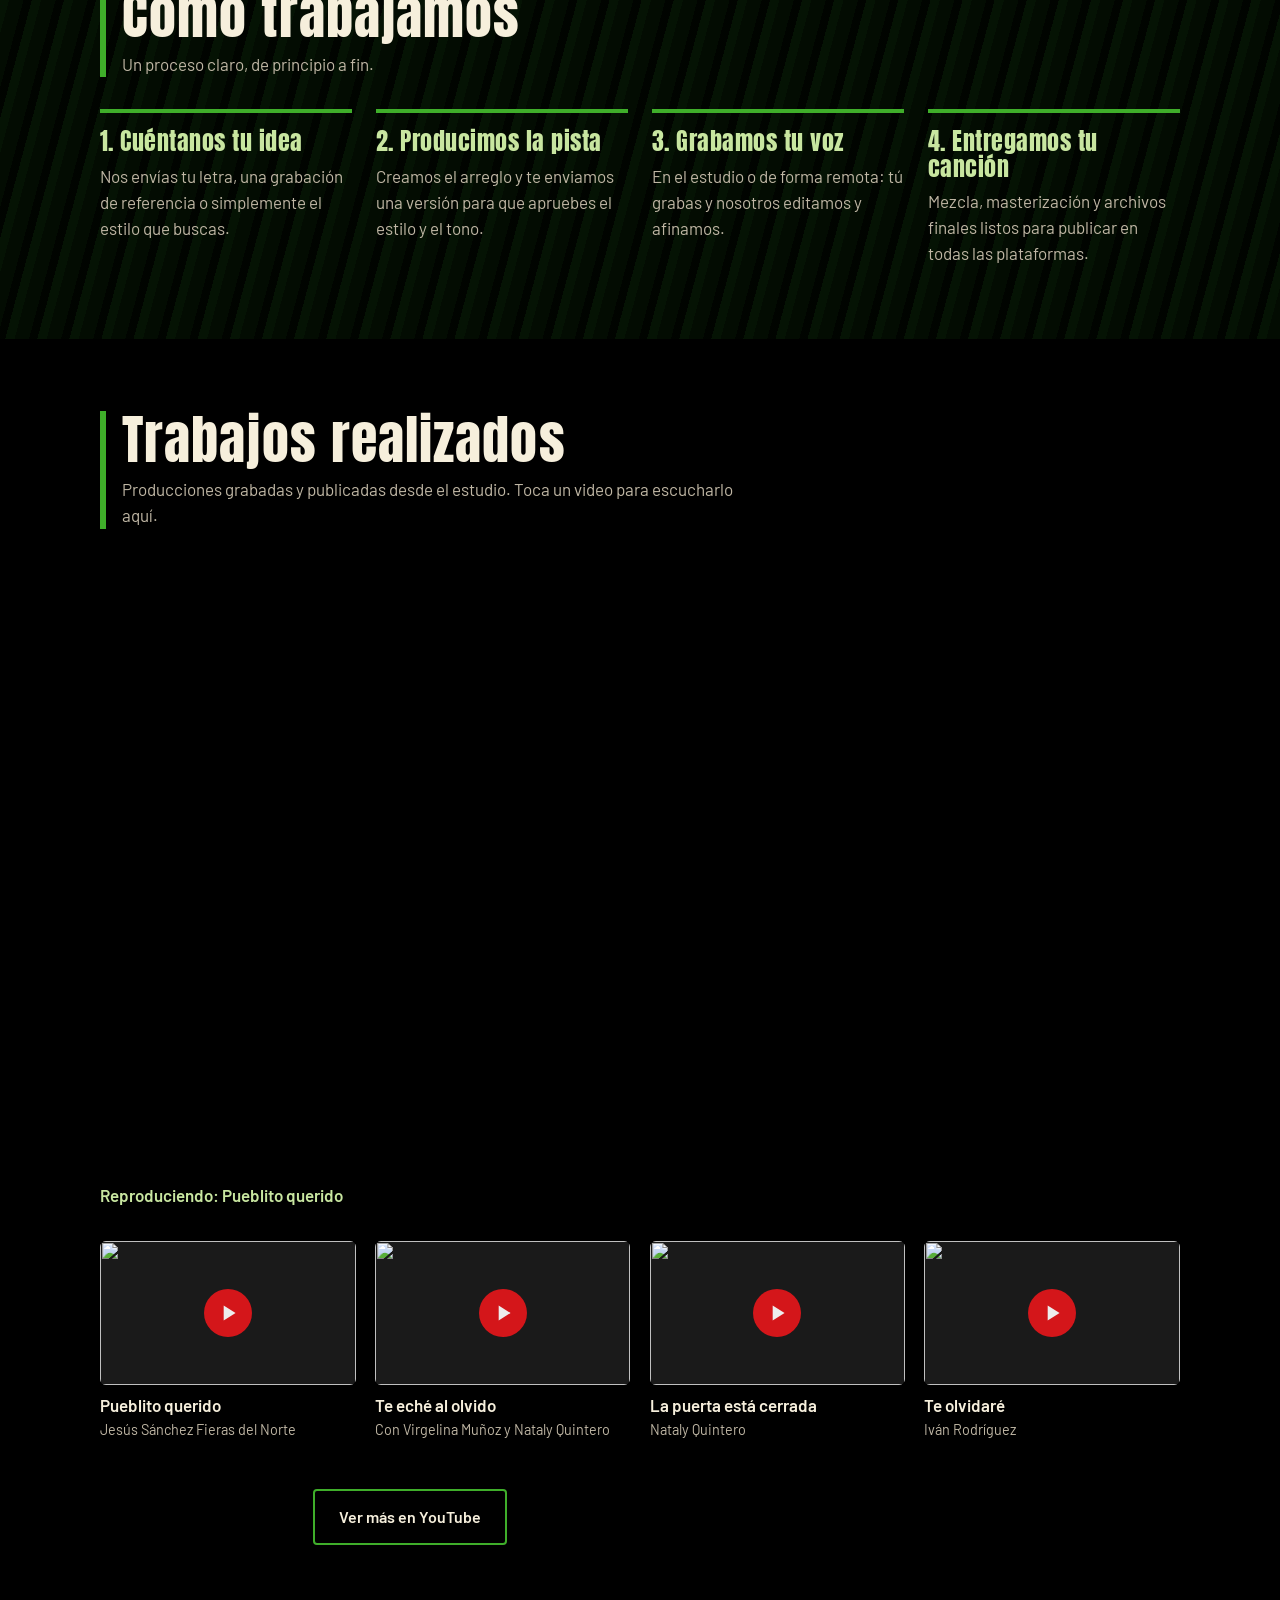
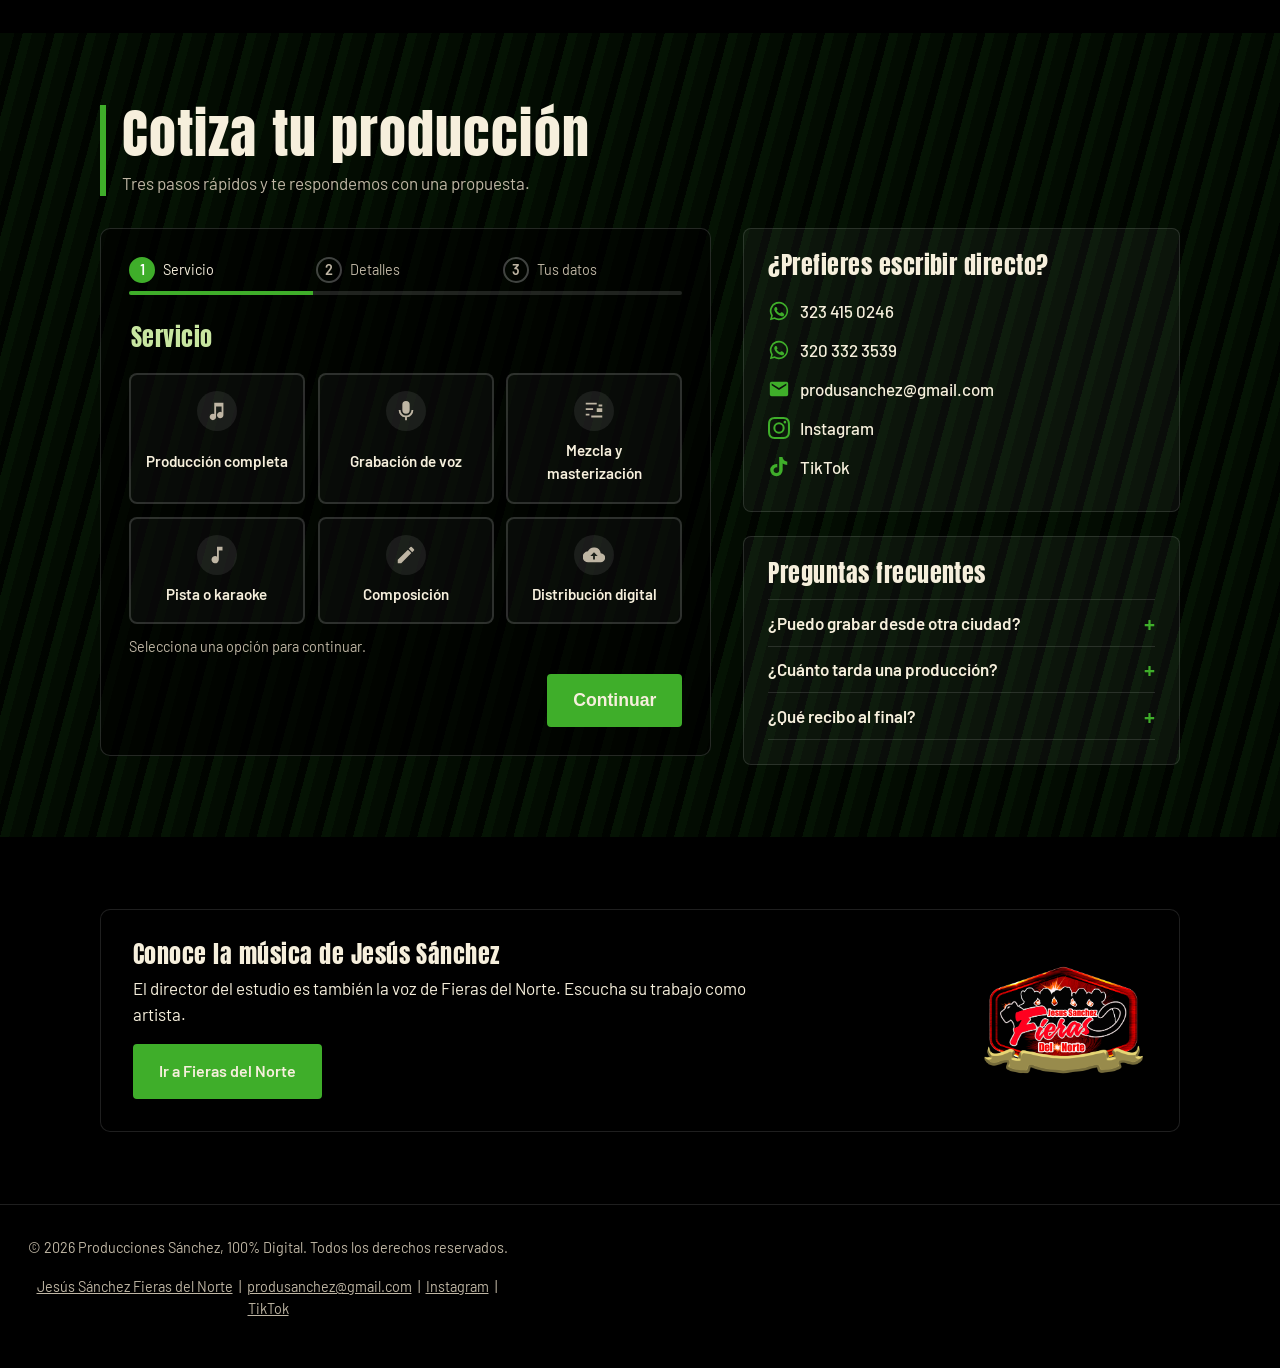
==== commit a386ca13: "................................." ====
--- a/index.html
+++ b/index.html
@@ -48,31 +48,32 @@
           <p>Todo lo que necesitas para llevar tu canción del papel a las plataformas.</p>
         </div>
         <div class="rejilla">
-          <article>
+          <article class="servicio" data-servicio="Producción completa" tabindex="0" role="link">
             <h3>Producción musical</h3>
             <p>Arreglos completos con acordeón, bajo sexto, bajo, batería y guitarras al estilo norteño y popular.</p>
           </article>
-          <article>
+          <article class="servicio" data-servicio="Grabación de voz" tabindex="0" role="link">
             <h3>Grabación de voz</h3>
             <p>Grabación profesional de voces principales y coros, con afinación y edición.</p>
           </article>
-          <article>
+          <article class="servicio" data-servicio="Mezcla y masterización" tabindex="0" role="link">
             <h3>Mezcla y masterización</h3>
             <p>Sonido balanceado y listo para radio, Spotify, YouTube y todas las plataformas.</p>
           </article>
-          <article>
+          <article class="servicio" data-servicio="Pista o karaoke" tabindex="0" role="link">
             <h3>Pistas y karaokes</h3>
             <p>Pistas instrumentales en el tono que necesites para presentaciones en vivo.</p>
           </article>
-          <article>
+          <article class="servicio" data-servicio="Composición" tabindex="0" role="link">
             <h3>Composición</h3>
             <p>Letras y melodías originales para tu proyecto o adaptación de canciones existentes.</p>
           </article>
-          <article>
+          <article class="servicio" data-servicio="Distribución digital" tabindex="0" role="link">
             <h3>Distribución digital</h3>
             <p>Acompañamiento para publicar tu música en Spotify, YouTube, Apple Music y más.</p>
           </article>
         </div>
+        <p class="ayuda" style="margin-top:1.5rem">Toca un servicio para cotizarlo directamente.</p>
       </div>
     </section>
 
@@ -107,36 +108,37 @@
       <div class="contenedor">
         <div class="encabezado">
           <h2>Trabajos realizados</h2>
-          <p>Producciones grabadas y publicadas desde el estudio.</p>
-        </div>
+          <p>Producciones grabadas y publicadas desde el estudio. Toca un video para escucharlo aquí.</p>
+        </div>
+        <div class="reproductor" id="reproductor"><iframe class="video-destacado" id="video-destacado" src="https://www.youtube.com/embed/_GvUXM2-lzg" title="Pueblito querido" allow="accelerometer; autoplay; clipboard-write; encrypted-media; gyroscope; picture-in-picture" allowfullscreen loading="lazy"></iframe><p class="ahora" id="ahora">Reproduciendo: Pueblito querido</p></div>
         <ul class="videos">
           <li>
-            <a href="https://www.youtube.com/watch?v=_GvUXM2-lzg" target="_blank" rel="noopener">
+            <button type="button" class="video-card" data-video="_GvUXM2-lzg">
               <div class="miniatura"><img src="https://img.youtube.com/vi/_GvUXM2-lzg/hqdefault.jpg" alt="" loading="lazy"></div>
               <p class="titulo">Pueblito querido</p>
               <p class="dato">Jesús Sánchez Fieras del Norte</p>
-            </a>
+            </button>
           </li>
           <li>
-            <a href="https://www.youtube.com/watch?v=uwoaLP2kvKg" target="_blank" rel="noopener">
+            <button type="button" class="video-card" data-video="uwoaLP2kvKg">
               <div class="miniatura"><img src="https://img.youtube.com/vi/uwoaLP2kvKg/hqdefault.jpg" alt="" loading="lazy"></div>
               <p class="titulo">Te eché al olvido</p>
               <p class="dato">Con Virgelina Muñoz y Nataly Quintero</p>
-            </a>
+            </button>
           </li>
           <li>
-            <a href="https://www.youtube.com/watch?v=b-PFEYbwwXg" target="_blank" rel="noopener">
+            <button type="button" class="video-card" data-video="b-PFEYbwwXg">
               <div class="miniatura"><img src="https://img.youtube.com/vi/b-PFEYbwwXg/hqdefault.jpg" alt="" loading="lazy"></div>
               <p class="titulo">La puerta está cerrada</p>
               <p class="dato">Nataly Quintero</p>
-            </a>
+            </button>
           </li>
           <li>
-            <a href="https://www.youtube.com/watch?v=UiXkzZeWj-Q" target="_blank" rel="noopener">
+            <button type="button" class="video-card" data-video="UiXkzZeWj-Q">
               <div class="miniatura"><img src="https://img.youtube.com/vi/UiXkzZeWj-Q/hqdefault.jpg" alt="" loading="lazy"></div>
               <p class="titulo">Te olvidaré</p>
               <p class="dato">Iván Rodríguez</p>
-            </a>
+            </button>
           </li>
         </ul>
         <p style="margin-top:2rem;text-align:center">
--- a/styles.css
+++ b/styles.css
@@ -191,7 +191,7 @@
   width: 100%; padding: 0.75rem 0.9rem; border-radius: 6px; font: inherit; color: var(--crema);
   background: #111; border: 1px solid rgba(255,255,255,0.2);
 }
-.campo select option { color: #000; }
+.campo select option { background: #111; color: var(--crema); }
 .campo input:focus, .campo select:focus, .campo textarea:focus { outline: 2px solid var(--acento); border-color: var(--acento); }
 .campo input.invalido, .campo select.invalido, .campo textarea.invalido { border-color: #ff5a5a; }
 .campo textarea { resize: vertical; min-height: 120px; }
@@ -270,3 +270,22 @@
 .resumen { background: rgba(255,255,255,0.05); border-left: 4px solid var(--acento); border-radius: 4px; padding: 0.9rem 1rem; margin: 0.5rem 0 1.2rem; font-size: 0.95rem; color: var(--gris); }
 .resumen strong { color: var(--crema); }
 .resumen ul { margin: 0.4rem 0 0; padding-left: 1.1rem; }
+
+/* Videos interactivos */
+.video-card { all: unset; display: block; cursor: pointer; width: 100%; color: var(--crema); }
+.video-card:focus-visible { outline: 3px solid var(--dorado); outline-offset: 3px; }
+.video-card .miniatura img { transition: transform .25s ease; }
+.video-card:hover .miniatura img { transform: scale(1.05); }
+.video-card.activo .miniatura { outline: 3px solid var(--acento); }
+.reproductor { margin-bottom: 2rem; }
+.reproductor .video-destacado { margin-bottom: 0.5rem; }
+.ahora { color: var(--dorado); font-weight: 600; margin: 0 0 1.5rem; }
+
+/* Servicios clicables */
+.servicio { cursor: pointer; transition: border-color .15s, transform .15s; }
+.servicio:hover, .servicio:focus-visible { border-top-color: var(--dorado); transform: translateY(-3px); outline: none; }
+.servicio::after { content: "Cotizar este servicio"; display: block; margin-top: 0.6rem; color: var(--acento); font-weight: 600; font-size: 0.9rem; }
+
+/* Enlace activo en la barra */
+.barra nav a.actual { color: var(--dorado); border-bottom: 2px solid var(--acento); }
+@media (max-width: 760px) { .barra nav a.actual { border-bottom: 0; background: rgba(255,255,255,0.06); } }
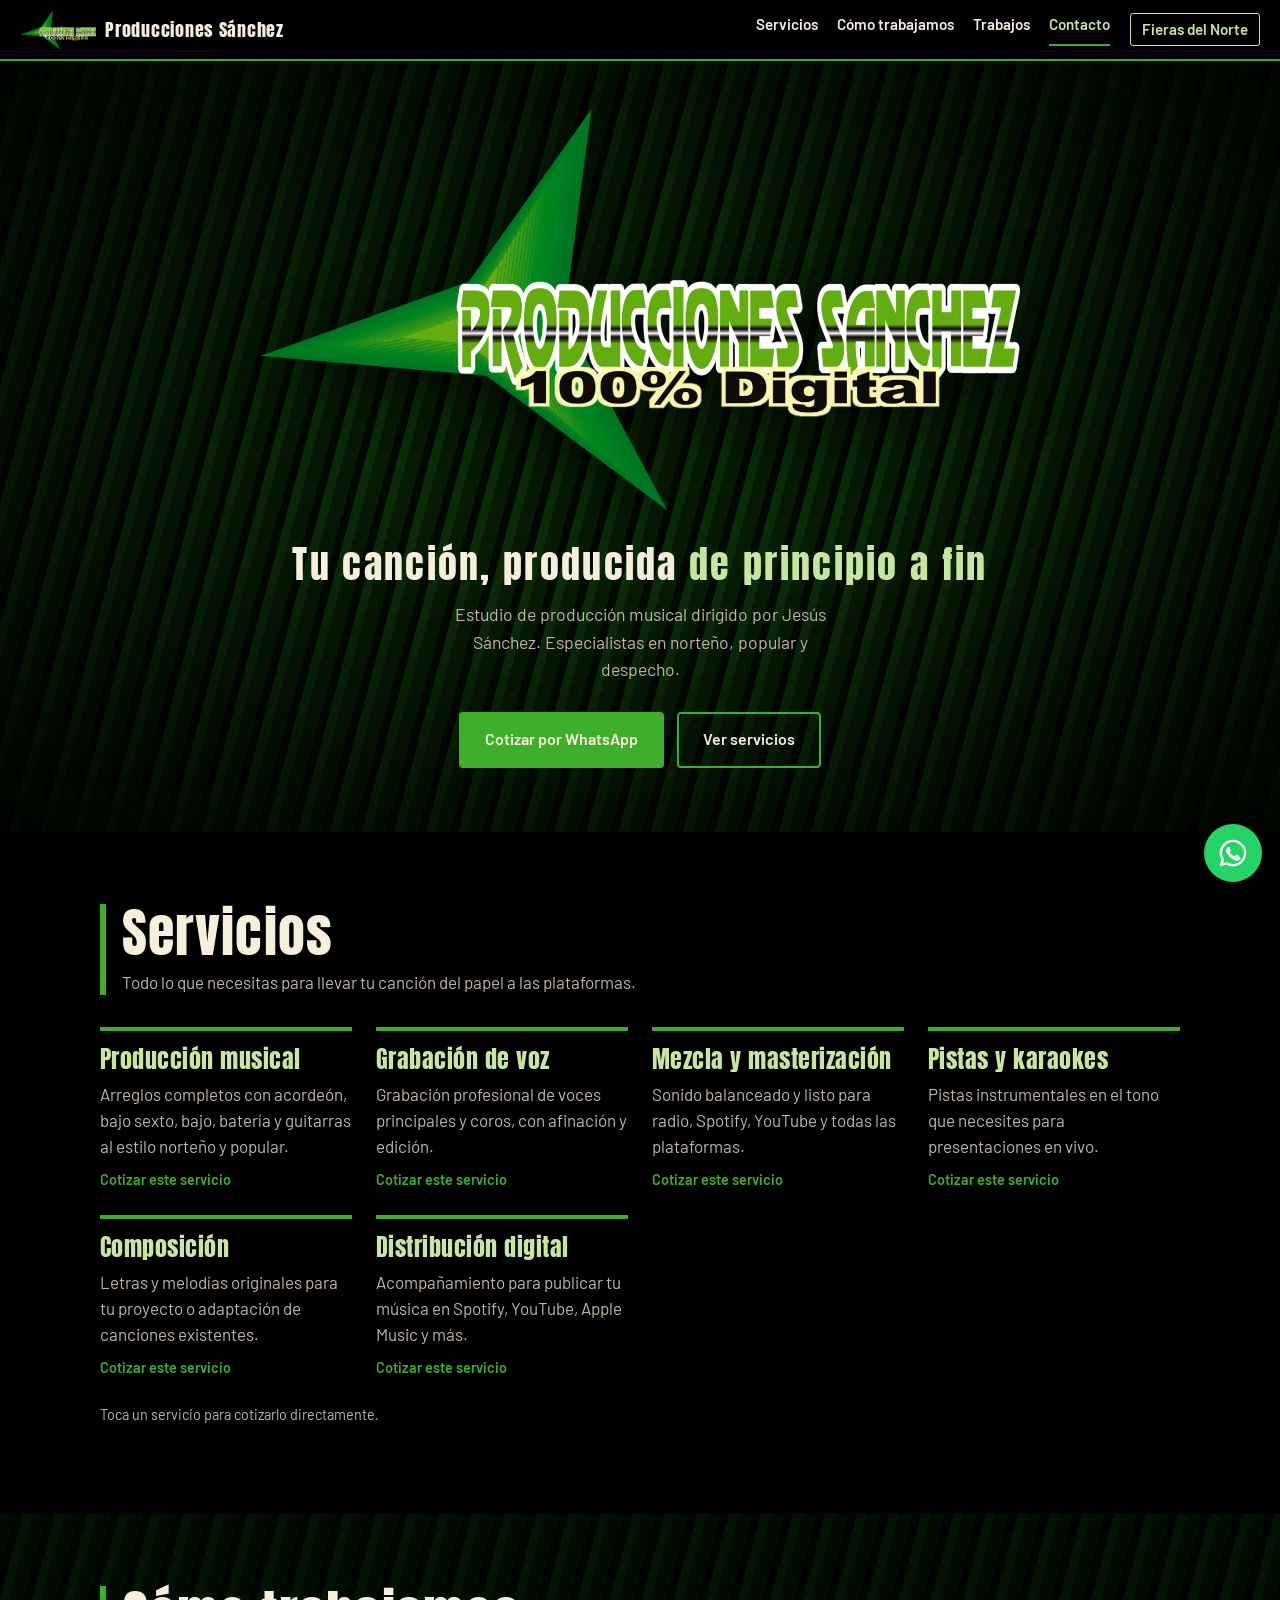
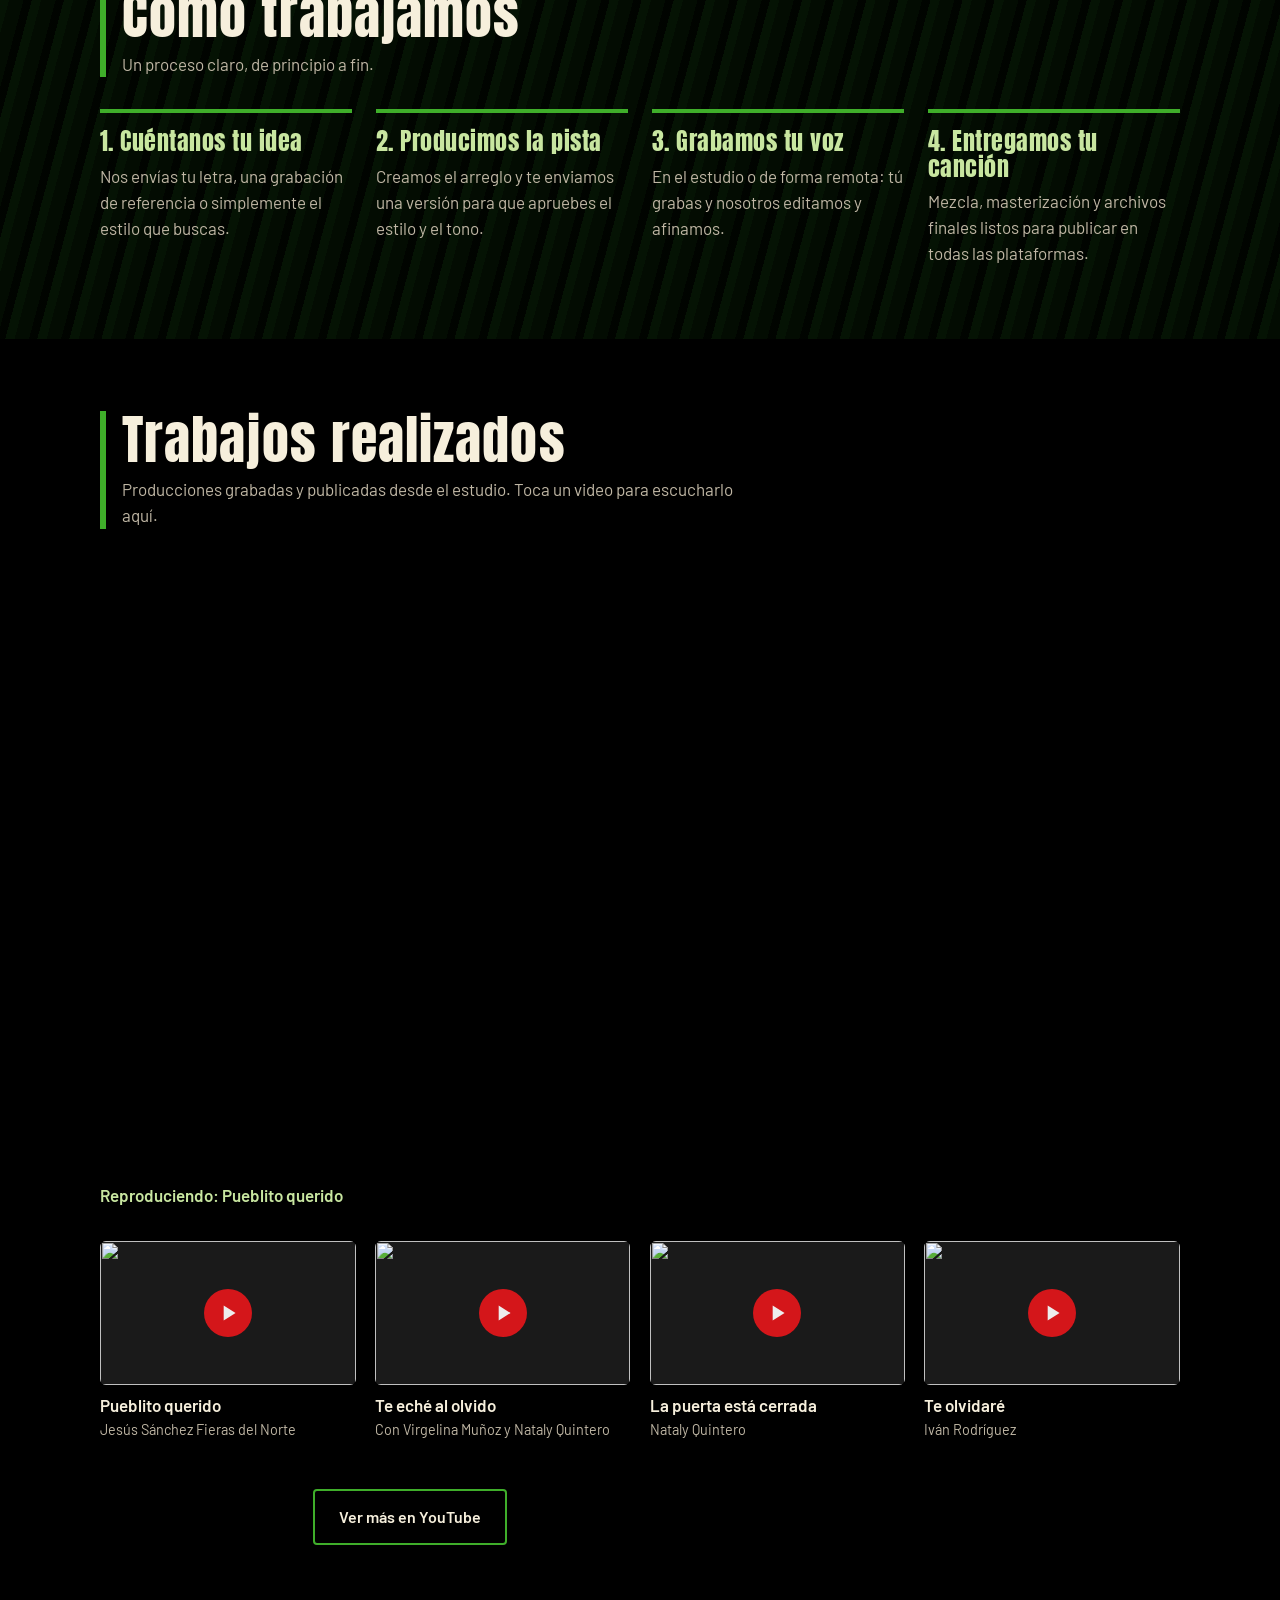
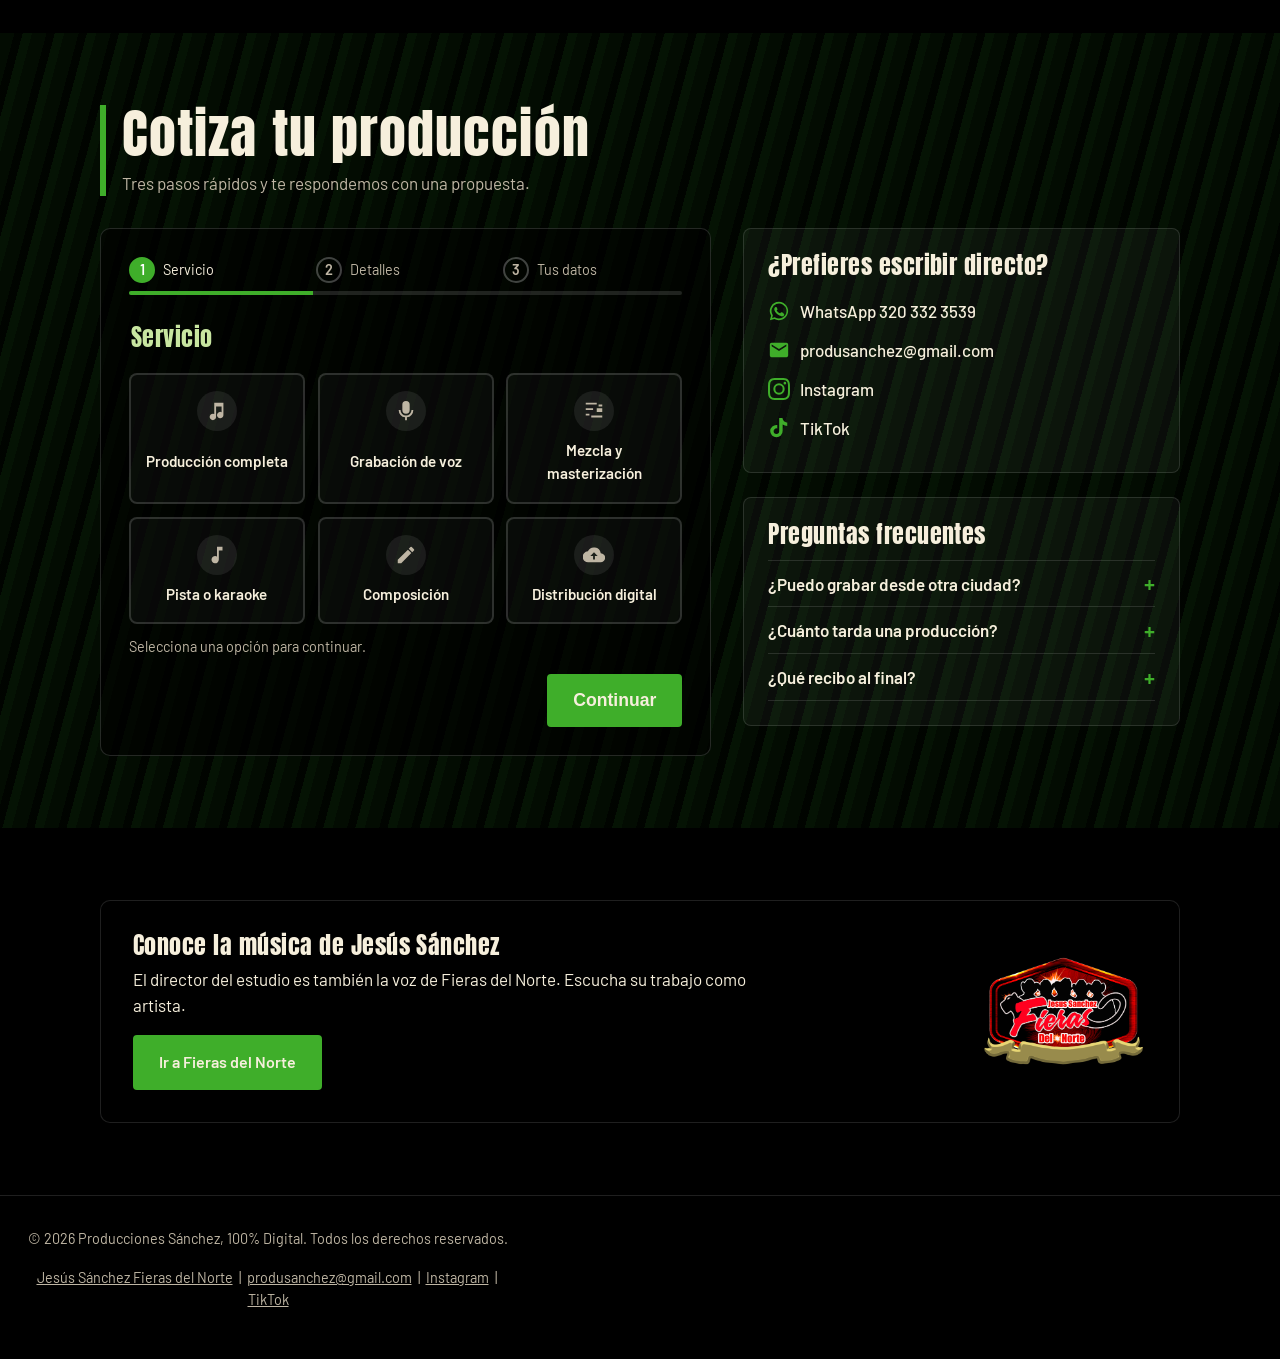
==== commit dd1e0a48: "........................." ====
--- a/index.html
+++ b/index.html
@@ -35,7 +35,7 @@
         <p class="lema">Tu canción, producida <span>de principio a fin</span></p>
         <p class="sub">Estudio de producción musical dirigido por Jesús Sánchez. Especialistas en norteño, popular y despecho.</p>
         <div class="botones">
-          <a class="boton" href="https://wa.me/573234150246?text=Hola%2C%20quiero%20cotizar%20una%20producci%C3%B3n%20musical" target="_blank" rel="noopener">Cotizar por WhatsApp</a>
+          <a class="boton" href="https://wa.me/573203323539?text=Hola%2C%20quiero%20cotizar%20una%20producci%C3%B3n%20musical" target="_blank" rel="noopener">Cotizar por WhatsApp</a>
           <a class="boton secundario" href="#servicios">Ver servicios</a>
         </div>
       </div>
@@ -248,8 +248,7 @@
           <aside class="lateral">
             <div class="tarjeta">
               <h3>¿Prefieres escribir directo?</h3>
-              <a href="https://wa.me/573234150246?text=Hola%2C%20quiero%20cotizar%20una%20producci%C3%B3n%20musical" target="_blank" rel="noopener"><svg viewBox="0 0 24 24"><path d="M12 2a10 10 0 0 0-8.6 15.1L2 22l5-1.3A10 10 0 1 0 12 2zm0 18.2a8.2 8.2 0 0 1-4.2-1.2l-.3-.2-3 .8.8-2.9-.2-.3A8.2 8.2 0 1 1 12 20.2zm4.5-6.1c-.2-.1-1.5-.7-1.7-.8s-.4-.1-.6.1-.6.8-.8 1c-.1.2-.3.2-.5.1a6.7 6.7 0 0 1-3.3-2.9c-.3-.4.2-.4.7-1.3.1-.2 0-.3 0-.4l-.8-1.8c-.2-.5-.4-.4-.6-.4h-.5a1 1 0 0 0-.7.3 3 3 0 0 0-.9 2.2 5.2 5.2 0 0 0 1.1 2.8 12 12 0 0 0 4.6 4c1.7.7 2.3.8 3.2.7.5-.1 1.5-.6 1.8-1.2.2-.6.2-1.1.1-1.2l-.5-.2z"/></svg>323 415 0246</a>
-              <a href="https://wa.me/573203323539" target="_blank" rel="noopener"><svg viewBox="0 0 24 24"><path d="M12 2a10 10 0 0 0-8.6 15.1L2 22l5-1.3A10 10 0 1 0 12 2zm0 18.2a8.2 8.2 0 0 1-4.2-1.2l-.3-.2-3 .8.8-2.9-.2-.3A8.2 8.2 0 1 1 12 20.2zm4.5-6.1c-.2-.1-1.5-.7-1.7-.8s-.4-.1-.6.1-.6.8-.8 1c-.1.2-.3.2-.5.1a6.7 6.7 0 0 1-3.3-2.9c-.3-.4.2-.4.7-1.3.1-.2 0-.3 0-.4l-.8-1.8c-.2-.5-.4-.4-.6-.4h-.5a1 1 0 0 0-.7.3 3 3 0 0 0-.9 2.2 5.2 5.2 0 0 0 1.1 2.8 12 12 0 0 0 4.6 4c1.7.7 2.3.8 3.2.7.5-.1 1.5-.6 1.8-1.2.2-.6.2-1.1.1-1.2l-.5-.2z"/></svg>320 332 3539</a>
+              <a href="https://wa.me/573203323539?text=Hola%2C%20quiero%20cotizar%20una%20producci%C3%B3n%20musical" target="_blank" rel="noopener"><svg viewBox="0 0 24 24"><path d="M12 2a10 10 0 0 0-8.6 15.1L2 22l5-1.3A10 10 0 1 0 12 2zm0 18.2a8.2 8.2 0 0 1-4.2-1.2l-.3-.2-3 .8.8-2.9-.2-.3A8.2 8.2 0 1 1 12 20.2zm4.5-6.1c-.2-.1-1.5-.7-1.7-.8s-.4-.1-.6.1-.6.8-.8 1c-.1.2-.3.2-.5.1a6.7 6.7 0 0 1-3.3-2.9c-.3-.4.2-.4.7-1.3.1-.2 0-.3 0-.4l-.8-1.8c-.2-.5-.4-.4-.6-.4h-.5a1 1 0 0 0-.7.3 3 3 0 0 0-.9 2.2 5.2 5.2 0 0 0 1.1 2.8 12 12 0 0 0 4.6 4c1.7.7 2.3.8 3.2.7.5-.1 1.5-.6 1.8-1.2.2-.6.2-1.1.1-1.2l-.5-.2z"/></svg>WhatsApp 320 332 3539</a>
               <a href="mailto:produsanchez@gmail.com"><svg viewBox="0 0 24 24"><path d="M20 4H4a2 2 0 0 0-2 2v12a2 2 0 0 0 2 2h16a2 2 0 0 0 2-2V6a2 2 0 0 0-2-2zm0 4-8 5-8-5V6l8 5 8-5v2z"/></svg>produsanchez@gmail.com</a>
               <a href="https://www.instagram.com/jesussanchezfierasdelnorte/" target="_blank" rel="noopener"><svg viewBox="0 0 24 24"><path d="M12 2.2c3.2 0 3.6 0 4.8.1 3.2.1 4.8 1.7 4.9 4.9.1 1.3.1 1.6.1 4.8s0 3.6-.1 4.8c-.1 3.2-1.7 4.8-4.9 4.9-1.3.1-1.6.1-4.8.1s-3.6 0-4.8-.1c-3.3-.1-4.8-1.7-4.9-4.9-.1-1.3-.1-1.6-.1-4.8s0-3.6.1-4.8C2.4 4 4 2.4 7.2 2.3c1.3-.1 1.6-.1 4.8-.1zM12 0C8.7 0 8.3 0 7.1.1 2.7.3.3 2.7.1 7.1 0 8.3 0 8.7 0 12s0 3.7.1 4.9c.2 4.4 2.6 6.8 7 7 1.2.1 1.6.1 4.9.1s3.7 0 4.9-.1c4.4-.2 6.8-2.6 7-7 .1-1.2.1-1.6.1-4.9s0-3.7-.1-4.9c-.2-4.4-2.6-6.8-7-7C15.7 0 15.3 0 12 0zm0 5.8a6.2 6.2 0 1 0 0 12.4 6.2 6.2 0 0 0 0-12.4zM12 16a4 4 0 1 1 0-8 4 4 0 0 1 0 8zm6.4-11.8a1.4 1.4 0 1 0 0 2.9 1.4 1.4 0 0 0 0-2.9z"/></svg>Instagram</a>
               <a href="https://www.tiktok.com/@jesussanchezprodu" target="_blank" rel="noopener"><svg viewBox="0 0 24 24"><path d="M19.6 5.7a5 5 0 0 1-3.5-3.2 5 5 0 0 1-.2-1.5h-3.7v14.6a3 3 0 0 1-3 2.9 3.1 3.1 0 0 1-3.1-3.1 3.1 3.1 0 0 1 4-2.9v-3.8a6.8 6.8 0 0 0-7.7 6.7 6.8 6.8 0 0 0 6.8 6.8 6.8 6.8 0 0 0 6.8-6.8V8.1a8.6 8.6 0 0 0 5 1.6V6a5 5 0 0 1-1.4-.3z"/></svg>TikTok</a>
@@ -286,7 +285,7 @@
     </section>
   </main>
 
-  <a class="flotante" href="https://wa.me/573234150246?text=Hola%2C%20quiero%20cotizar%20una%20producci%C3%B3n%20musical" target="_blank" rel="noopener" aria-label="Escribir por WhatsApp">
+  <a class="flotante" href="https://wa.me/573203323539?text=Hola%2C%20quiero%20cotizar%20una%20producci%C3%B3n%20musical" target="_blank" rel="noopener" aria-label="Escribir por WhatsApp">
     <svg viewBox="0 0 24 24"><path d="M12 2a10 10 0 0 0-8.6 15.1L2 22l5-1.3A10 10 0 1 0 12 2zm0 18.2a8.2 8.2 0 0 1-4.2-1.2l-.3-.2-3 .8.8-2.9-.2-.3A8.2 8.2 0 1 1 12 20.2zm4.5-6.1c-.2-.1-1.5-.7-1.7-.8s-.4-.1-.6.1-.6.8-.8 1c-.1.2-.3.2-.5.1a6.7 6.7 0 0 1-3.3-2.9c-.3-.4.2-.4.7-1.3.1-.2 0-.3 0-.4l-.8-1.8c-.2-.5-.4-.4-.6-.4h-.5a1 1 0 0 0-.7.3 3 3 0 0 0-.9 2.2 5.2 5.2 0 0 0 1.1 2.8 12 12 0 0 0 4.6 4c1.7.7 2.3.8 3.2.7.5-.1 1.5-.6 1.8-1.2.2-.6.2-1.1.1-1.2l-.5-.2z"/></svg>
   </a>
 
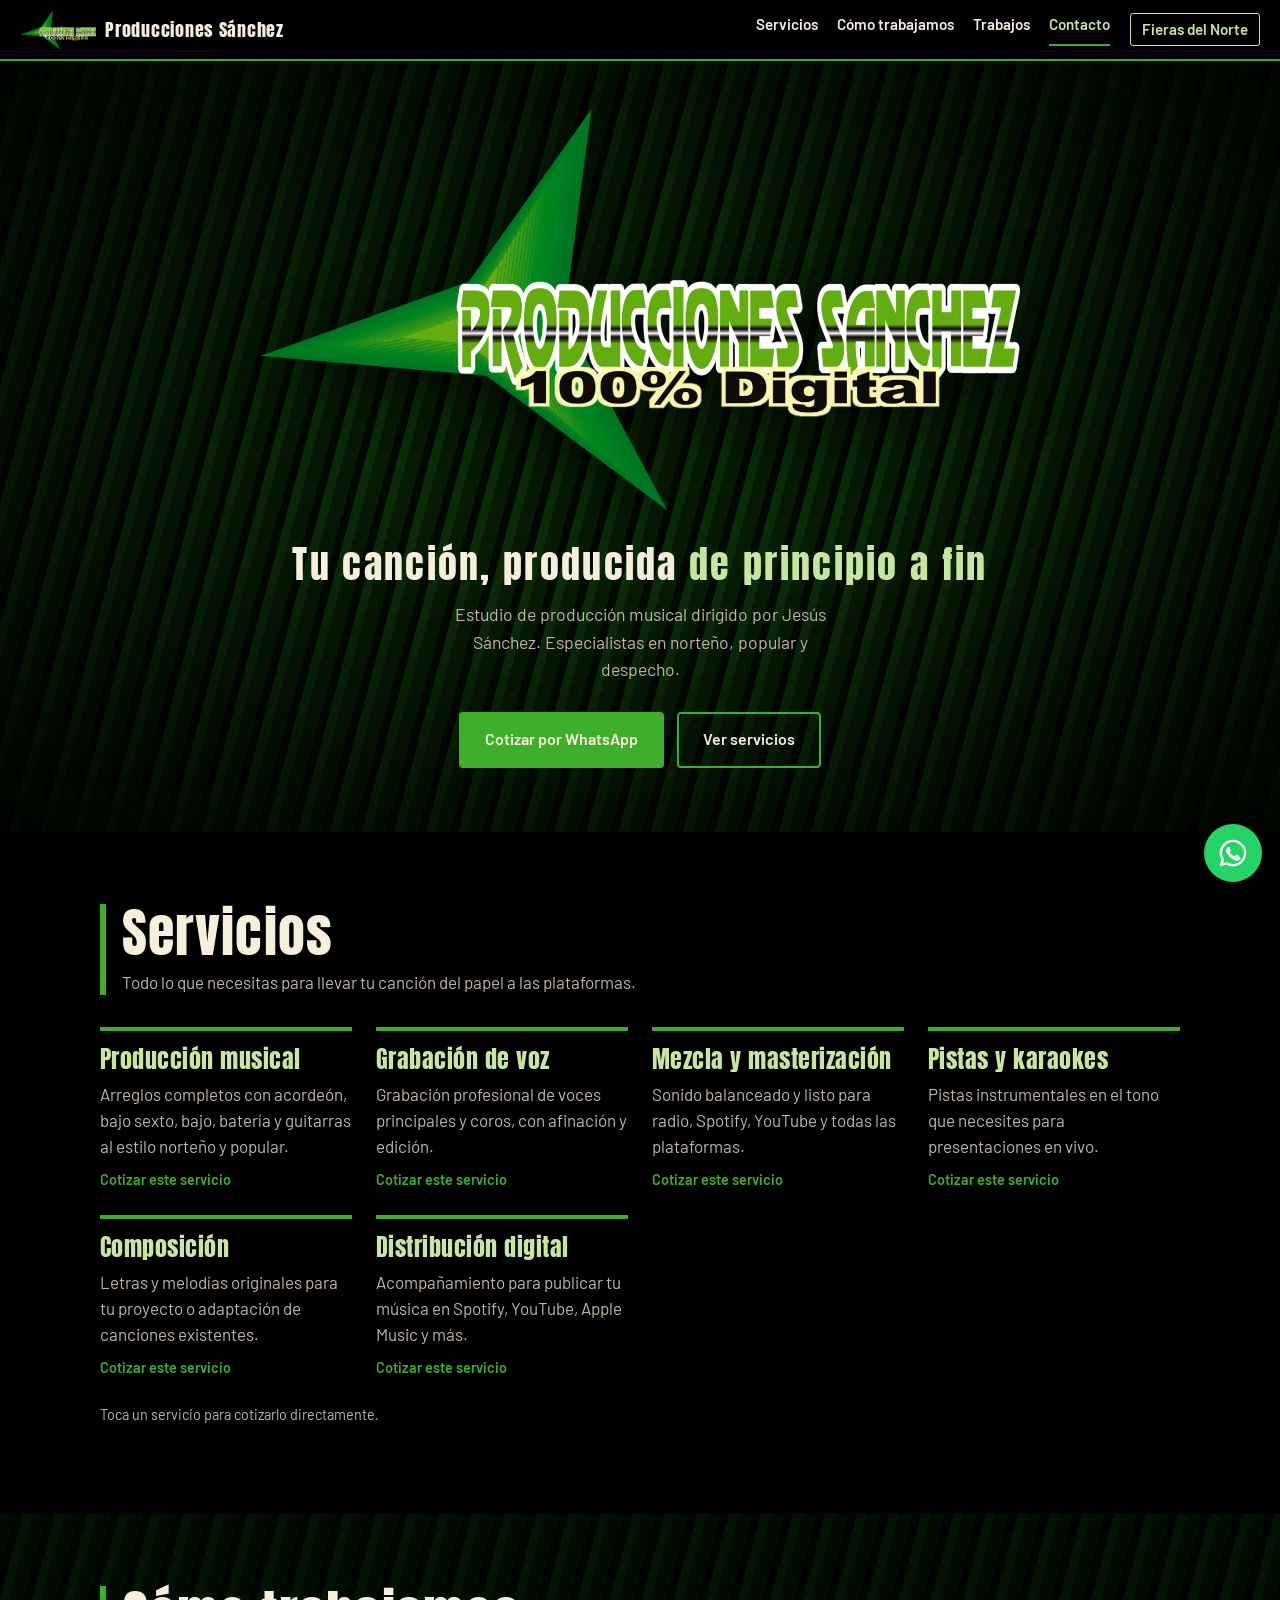
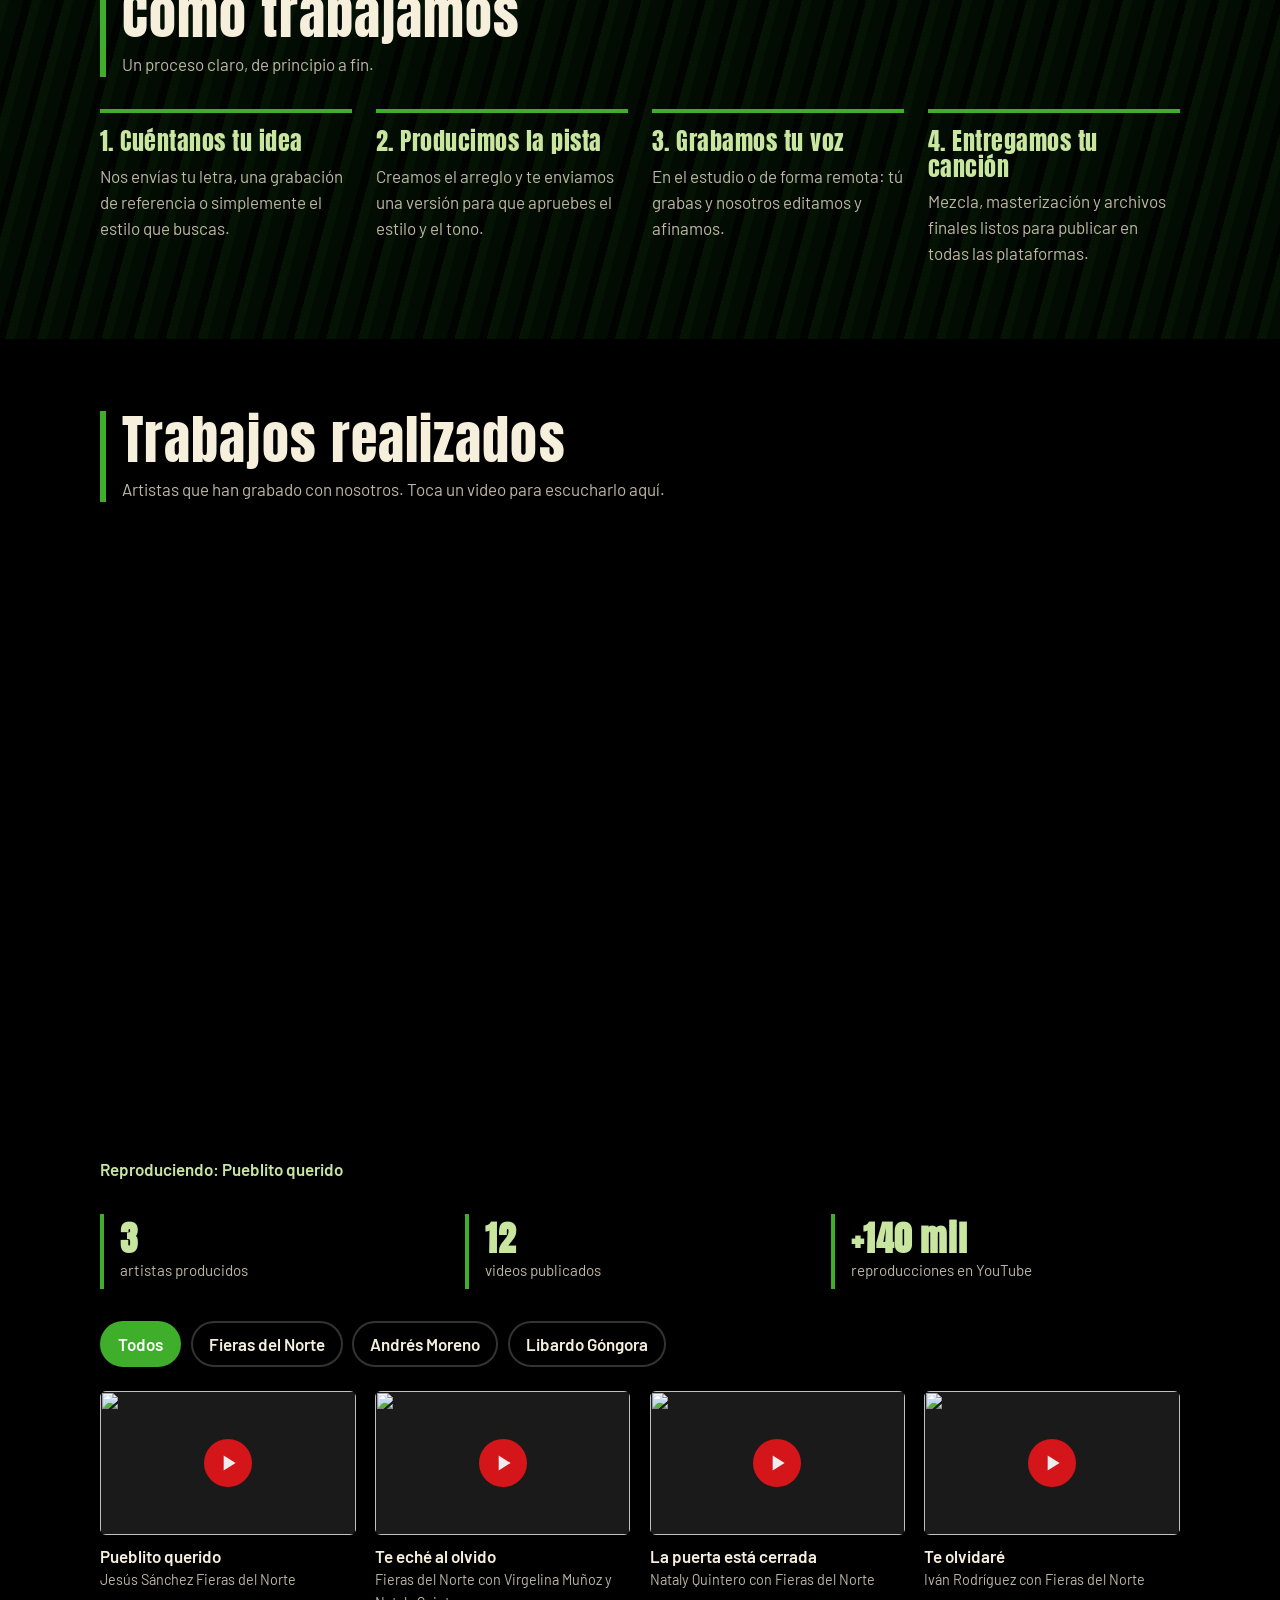
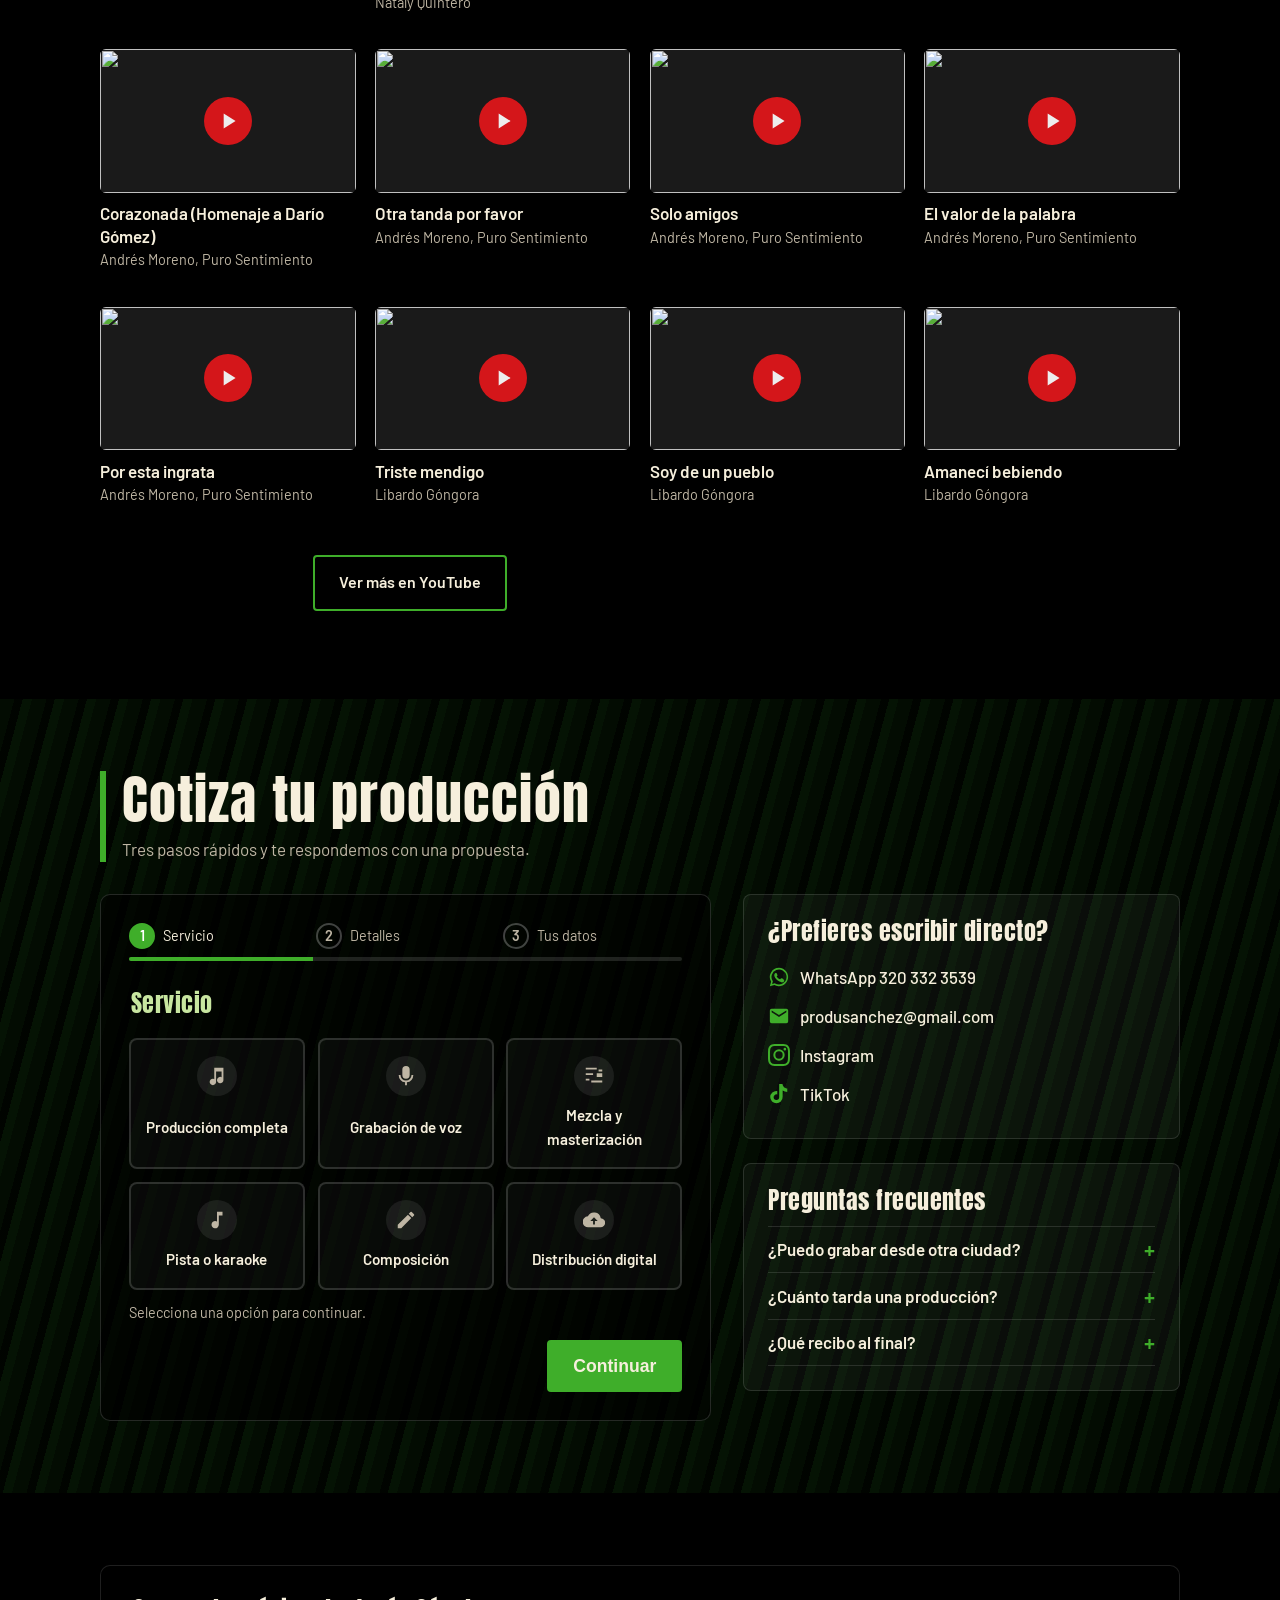
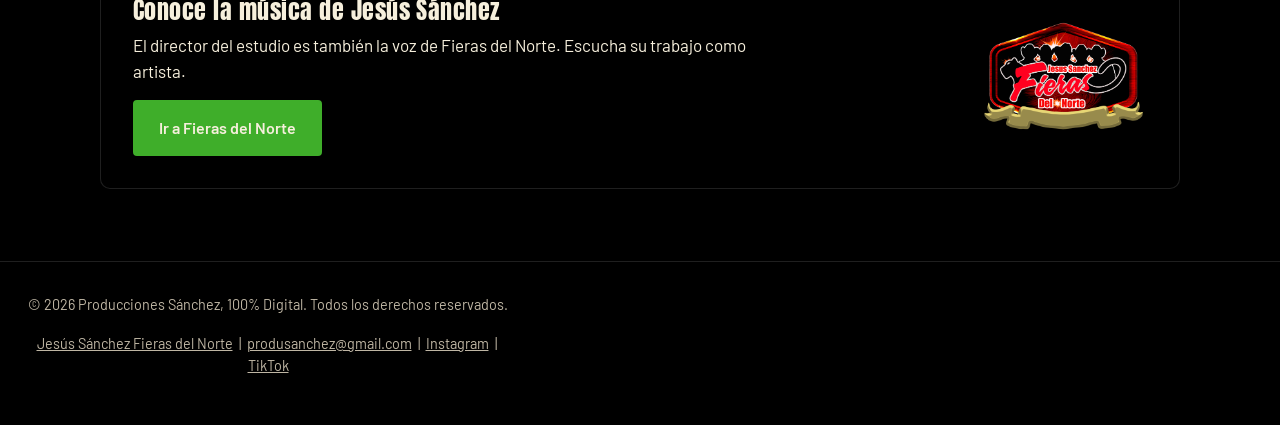
==== commit dccf3365: "...................................." ====
--- a/index.html
+++ b/index.html
@@ -108,36 +108,103 @@
       <div class="contenedor">
         <div class="encabezado">
           <h2>Trabajos realizados</h2>
-          <p>Producciones grabadas y publicadas desde el estudio. Toca un video para escucharlo aquí.</p>
+          <p>Artistas que han grabado con nosotros. Toca un video para escucharlo aquí.</p>
         </div>
         <div class="reproductor" id="reproductor"><iframe class="video-destacado" id="video-destacado" src="https://www.youtube.com/embed/_GvUXM2-lzg" title="Pueblito querido" allow="accelerometer; autoplay; clipboard-write; encrypted-media; gyroscope; picture-in-picture" allowfullscreen loading="lazy"></iframe><p class="ahora" id="ahora">Reproduciendo: Pueblito querido</p></div>
+        <div class="cifras">
+          <div><strong>3</strong><span>artistas producidos</span></div>
+          <div><strong>12</strong><span>videos publicados</span></div>
+          <div><strong>+140 mil</strong><span>reproducciones en YouTube</span></div>
+        </div>
+        <div class="filtros" role="group" aria-label="Filtrar por artista">
+          <button type="button" class="filtro activo" data-filtro="todos">Todos</button>
+          <button type="button" class="filtro" data-filtro="fieras">Fieras del Norte</button>
+          <button type="button" class="filtro" data-filtro="andres">Andrés Moreno</button>
+          <button type="button" class="filtro" data-filtro="libardo">Libardo Góngora</button>
+        </div>
         <ul class="videos">
-          <li>
+          <li data-artista="fieras">
             <button type="button" class="video-card" data-video="_GvUXM2-lzg">
               <div class="miniatura"><img src="https://img.youtube.com/vi/_GvUXM2-lzg/hqdefault.jpg" alt="" loading="lazy"></div>
               <p class="titulo">Pueblito querido</p>
               <p class="dato">Jesús Sánchez Fieras del Norte</p>
             </button>
           </li>
-          <li>
+          <li data-artista="fieras">
             <button type="button" class="video-card" data-video="uwoaLP2kvKg">
               <div class="miniatura"><img src="https://img.youtube.com/vi/uwoaLP2kvKg/hqdefault.jpg" alt="" loading="lazy"></div>
               <p class="titulo">Te eché al olvido</p>
-              <p class="dato">Con Virgelina Muñoz y Nataly Quintero</p>
-            </button>
-          </li>
-          <li>
+              <p class="dato">Fieras del Norte con Virgelina Muñoz y Nataly Quintero</p>
+            </button>
+          </li>
+          <li data-artista="fieras">
             <button type="button" class="video-card" data-video="b-PFEYbwwXg">
               <div class="miniatura"><img src="https://img.youtube.com/vi/b-PFEYbwwXg/hqdefault.jpg" alt="" loading="lazy"></div>
               <p class="titulo">La puerta está cerrada</p>
-              <p class="dato">Nataly Quintero</p>
-            </button>
-          </li>
-          <li>
+              <p class="dato">Nataly Quintero con Fieras del Norte</p>
+            </button>
+          </li>
+          <li data-artista="fieras">
             <button type="button" class="video-card" data-video="UiXkzZeWj-Q">
               <div class="miniatura"><img src="https://img.youtube.com/vi/UiXkzZeWj-Q/hqdefault.jpg" alt="" loading="lazy"></div>
               <p class="titulo">Te olvidaré</p>
-              <p class="dato">Iván Rodríguez</p>
+              <p class="dato">Iván Rodríguez con Fieras del Norte</p>
+            </button>
+          </li>
+          <li data-artista="andres">
+            <button type="button" class="video-card" data-video="vU8NjYryc84">
+              <div class="miniatura"><img src="https://img.youtube.com/vi/vU8NjYryc84/hqdefault.jpg" alt="" loading="lazy"></div>
+              <p class="titulo">Corazonada (Homenaje a Darío Gómez)</p>
+              <p class="dato">Andrés Moreno, Puro Sentimiento</p>
+            </button>
+          </li>
+          <li data-artista="andres">
+            <button type="button" class="video-card" data-video="PD27VCXbwMI">
+              <div class="miniatura"><img src="https://img.youtube.com/vi/PD27VCXbwMI/hqdefault.jpg" alt="" loading="lazy"></div>
+              <p class="titulo">Otra tanda por favor</p>
+              <p class="dato">Andrés Moreno, Puro Sentimiento</p>
+            </button>
+          </li>
+          <li data-artista="andres">
+            <button type="button" class="video-card" data-video="HzXMJ1GO1B4">
+              <div class="miniatura"><img src="https://img.youtube.com/vi/HzXMJ1GO1B4/hqdefault.jpg" alt="" loading="lazy"></div>
+              <p class="titulo">Solo amigos</p>
+              <p class="dato">Andrés Moreno, Puro Sentimiento</p>
+            </button>
+          </li>
+          <li data-artista="andres">
+            <button type="button" class="video-card" data-video="XeKNYSH6aRg">
+              <div class="miniatura"><img src="https://img.youtube.com/vi/XeKNYSH6aRg/hqdefault.jpg" alt="" loading="lazy"></div>
+              <p class="titulo">El valor de la palabra</p>
+              <p class="dato">Andrés Moreno, Puro Sentimiento</p>
+            </button>
+          </li>
+          <li data-artista="andres">
+            <button type="button" class="video-card" data-video="w8MOU66n9VM">
+              <div class="miniatura"><img src="https://img.youtube.com/vi/w8MOU66n9VM/hqdefault.jpg" alt="" loading="lazy"></div>
+              <p class="titulo">Por esta ingrata</p>
+              <p class="dato">Andrés Moreno, Puro Sentimiento</p>
+            </button>
+          </li>
+          <li data-artista="libardo">
+            <button type="button" class="video-card" data-video="yTAiBNkzHCo">
+              <div class="miniatura"><img src="https://img.youtube.com/vi/yTAiBNkzHCo/hqdefault.jpg" alt="" loading="lazy"></div>
+              <p class="titulo">Triste mendigo</p>
+              <p class="dato">Libardo Góngora</p>
+            </button>
+          </li>
+          <li data-artista="libardo">
+            <button type="button" class="video-card" data-video="Y4bMNByFYPo">
+              <div class="miniatura"><img src="https://img.youtube.com/vi/Y4bMNByFYPo/hqdefault.jpg" alt="" loading="lazy"></div>
+              <p class="titulo">Soy de un pueblo</p>
+              <p class="dato">Libardo Góngora</p>
+            </button>
+          </li>
+          <li data-artista="libardo">
+            <button type="button" class="video-card" data-video="O-rT2Xq0RPI">
+              <div class="miniatura"><img src="https://img.youtube.com/vi/O-rT2Xq0RPI/hqdefault.jpg" alt="" loading="lazy"></div>
+              <p class="titulo">Amanecí bebiendo</p>
+              <p class="dato">Libardo Góngora</p>
             </button>
           </li>
         </ul>
--- a/styles.css
+++ b/styles.css
@@ -289,3 +289,16 @@
 /* Enlace activo en la barra */
 .barra nav a.actual { color: var(--dorado); border-bottom: 2px solid var(--acento); }
 @media (max-width: 760px) { .barra nav a.actual { border-bottom: 0; background: rgba(255,255,255,0.06); } }
+
+/* Filtros de trabajos */
+.filtros { display: flex; flex-wrap: wrap; gap: 0.6rem; margin: 0 0 1.5rem; }
+.filtro { font: inherit; font-weight: 600; cursor: pointer; padding: 0.5rem 1rem; border-radius: 999px; border: 2px solid rgba(255,255,255,0.2); background: transparent; color: var(--crema); }
+.filtro:hover { border-color: rgba(255,255,255,0.5); }
+.filtro.activo { background: var(--acento); border-color: var(--acento); color: #fff; }
+.videos li.oculto { display: none; }
+
+/* Cifras */
+.cifras { display: grid; grid-template-columns: repeat(auto-fit, minmax(160px, 1fr)); gap: 1rem; margin: 0 0 2rem; }
+.cifras div { border-left: 4px solid var(--acento); padding: 0.4rem 0 0.4rem 1rem; }
+.cifras strong { display: block; font-family: 'Anton', sans-serif; font-size: 2.2rem; letter-spacing: 0.02em; color: var(--dorado); line-height: 1; }
+.cifras span { color: var(--gris); font-size: 0.95rem; }
